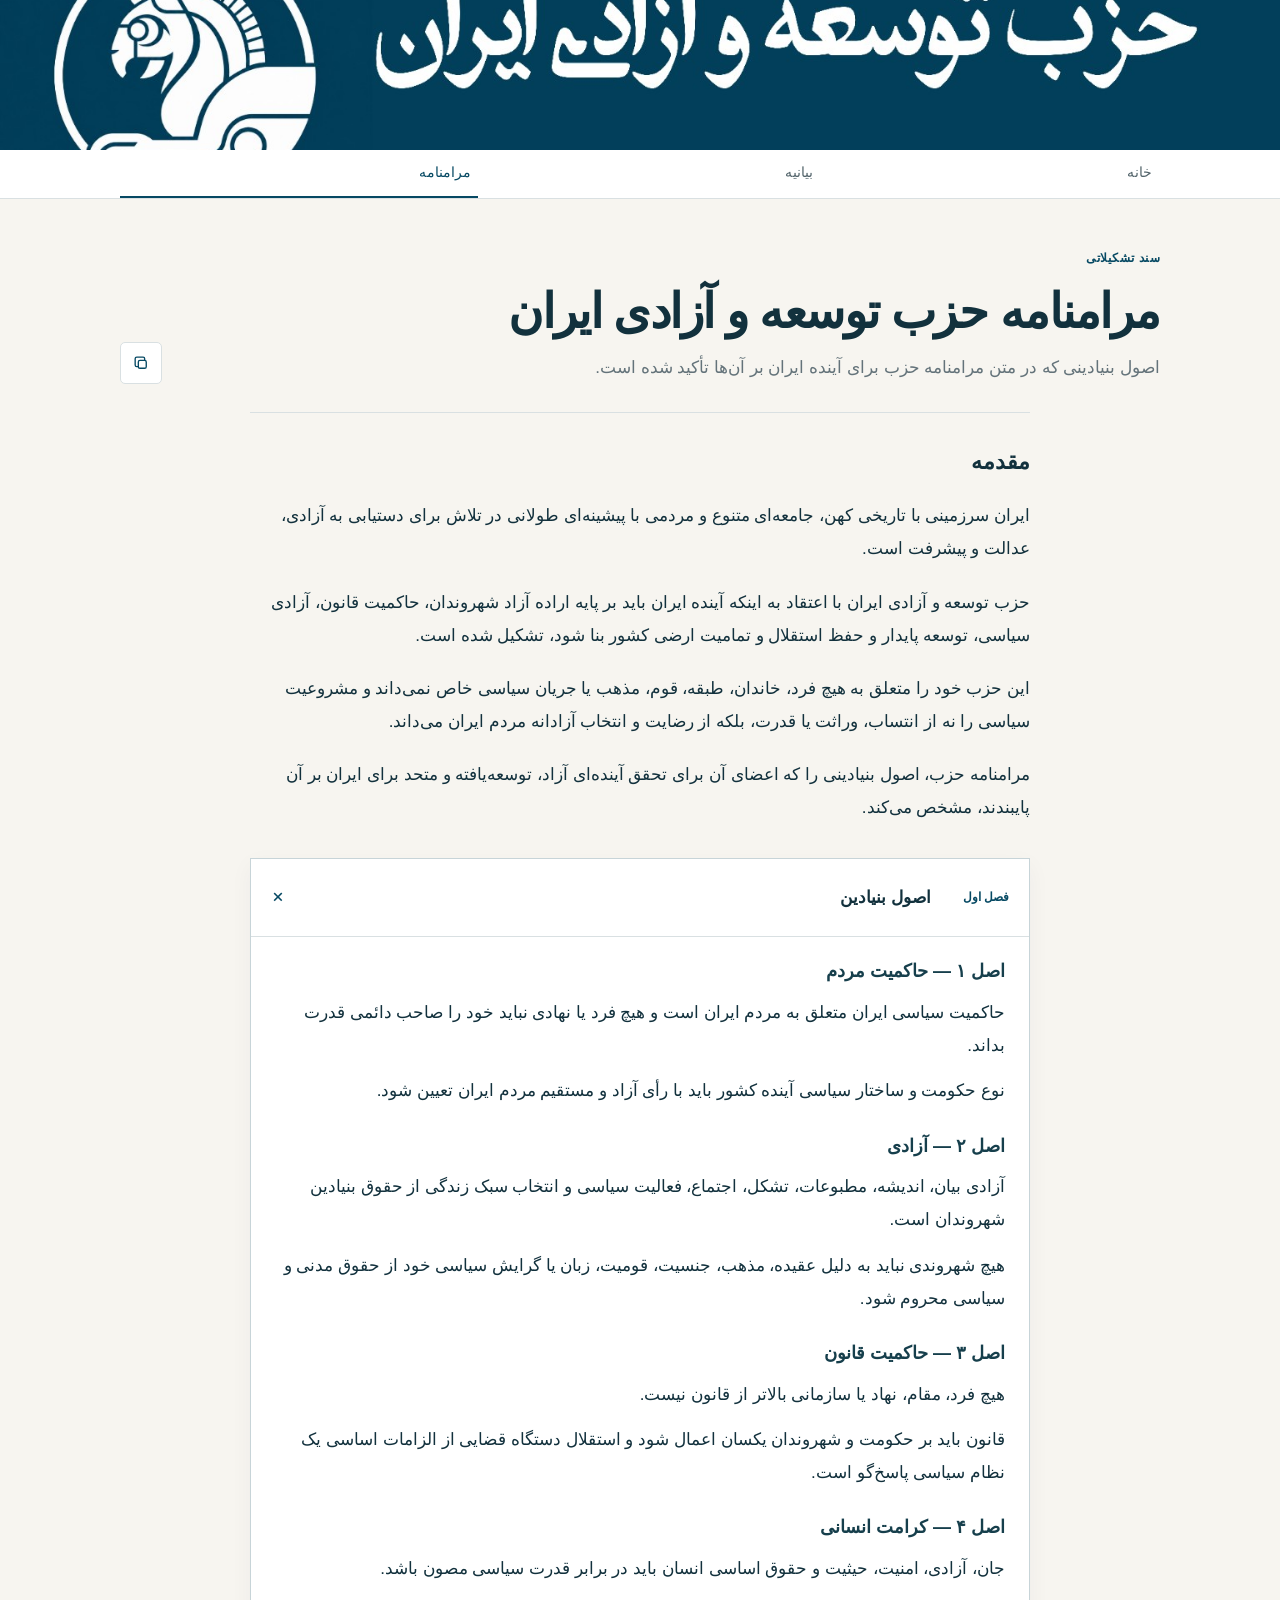
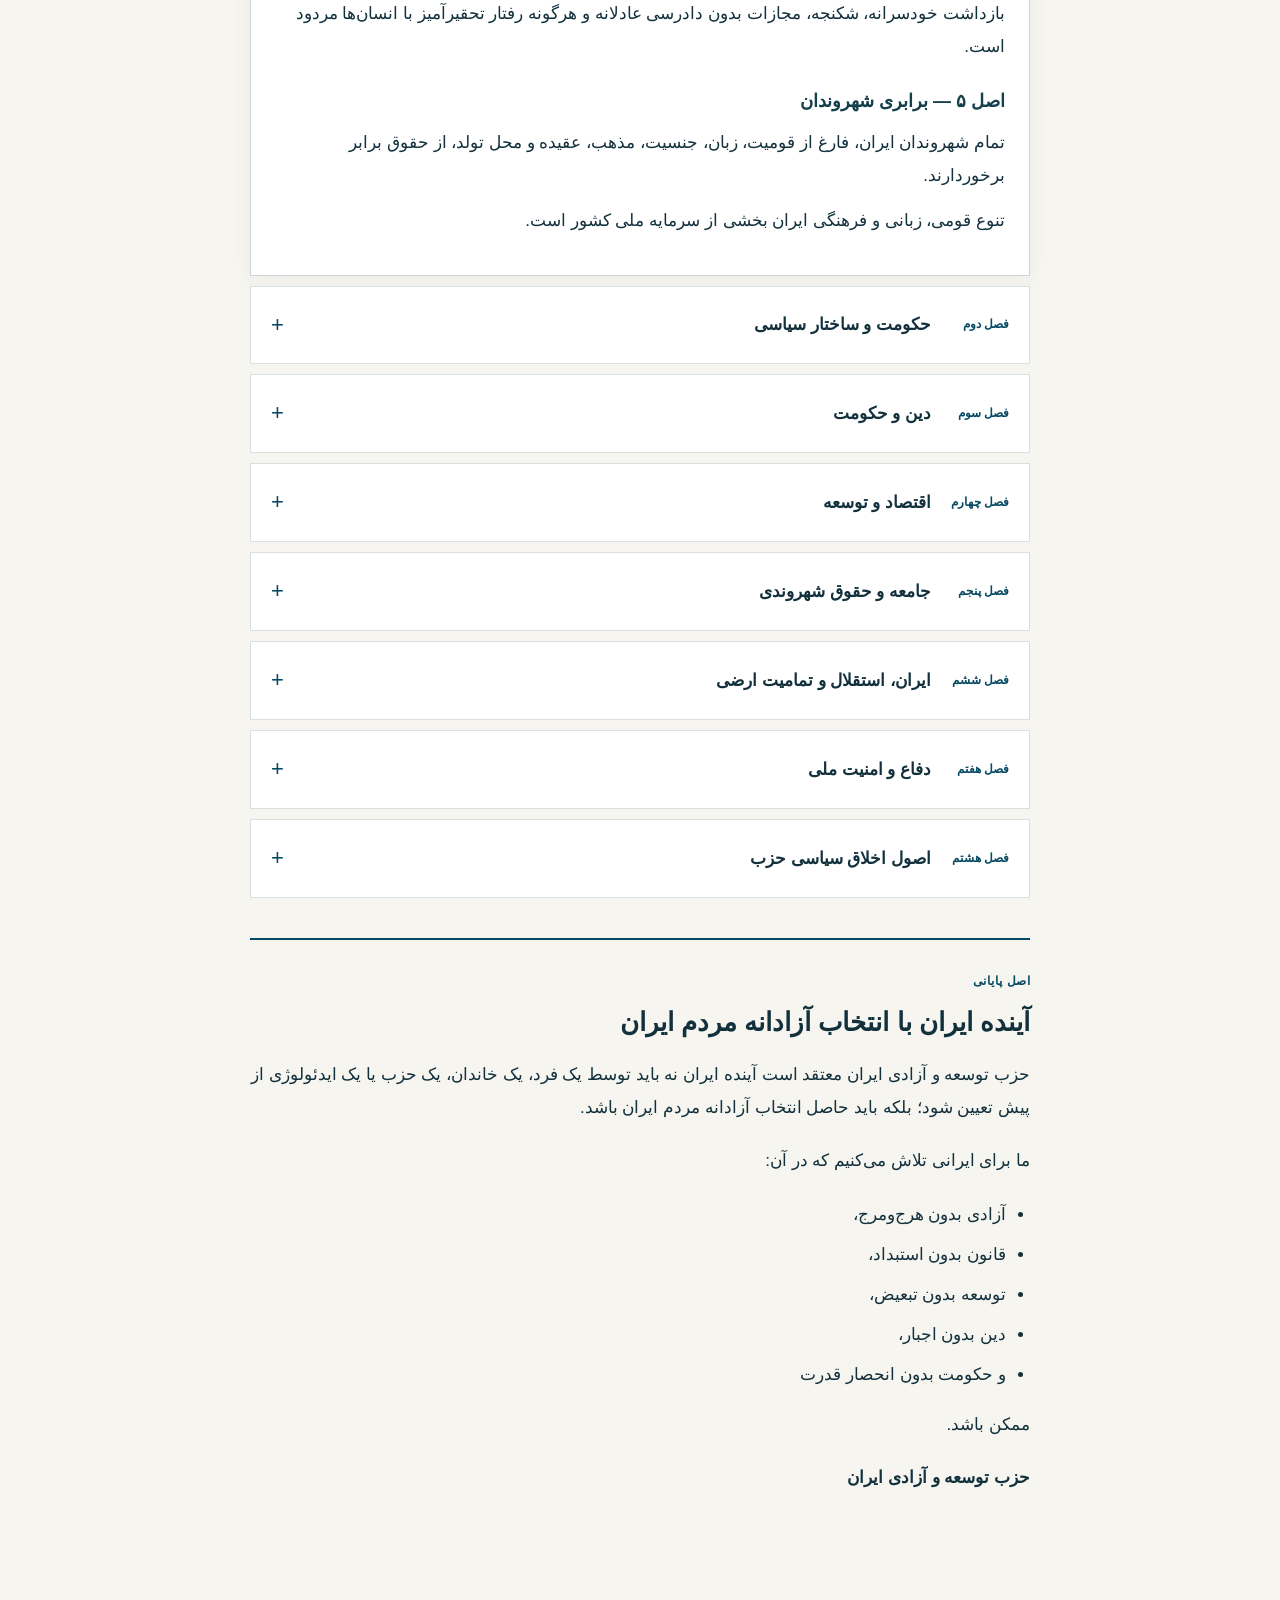
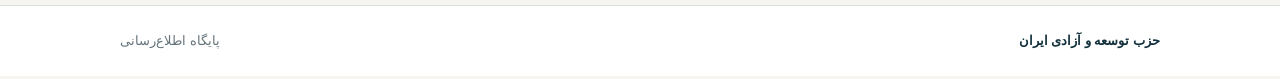
==== maramname/index.html @ 6123b68f "Create index.html" ====
<!doctype html>
<html lang="fa" dir="rtl">
<head>
<meta charset="utf-8"><meta name="viewport" content="width=device-width,initial-scale=1,viewport-fit=cover">
<meta name="theme-color" content="#064963"><meta name="description" content="مرامنامه حزب توسعه و آزادی ایران؛ اصول بنیادین و چارچوب اعلام‌شده حزب."><meta name="robots" content="index,follow">
<meta http-equiv="Content-Security-Policy" content="default-src 'self';base-uri 'self';object-src 'none';frame-ancestors 'none';form-action 'self';img-src 'self';style-src 'self';script-src 'self';font-src 'self';connect-src 'self';upgrade-insecure-requests">
<link rel="stylesheet" href="../style-site-core-v2.css"><title>مرامنامه حزب توسعه و آزادی ایران</title>
</head>
<body>
<header class="site-header compact"><a href="../home-site-org.html"><img src="../header-site-org.jpg" alt="حزب توسعه و آزادی ایران"></a></header>
<nav class="main-nav"><div class="nav-inner"><a href="../home-site-org.html">خانه</a><a href="../post/eelam/">بیانیه</a><a class="active" href="./">مرامنامه</a></div></nav>
<main class="container manifesto"><div class="article-head"><div><div class="eyebrow">سند تشکیلاتی</div><h1>مرامنامه حزب توسعه و آزادی ایران</h1><p class="lead">اصول بنیادینی که در متن مرامنامه حزب برای آینده ایران بر آن‌ها تأکید شده است.</p></div><button class="icon-button" type="button" data-copy-url="/maramname/" aria-label="کپی لینک مرامنامه" title="کپی لینک"><svg viewBox="0 0 24 24"><rect x="8" y="8" width="10" height="10" rx="2"></rect><path d="M16 8V6a2 2 0 0 0-2-2H6a2 2 0 0 0-2 2v8a2 2 0 0 0 2 2h2"></path></svg></button></div>
<section class="intro-text"><h2>مقدمه</h2><p>ایران سرزمینی با تاریخی کهن، جامعه‌ای متنوع و مردمی با پیشینه‌ای طولانی در تلاش برای دستیابی به آزادی، عدالت و پیشرفت است.</p><p>حزب توسعه و آزادی ایران با اعتقاد به اینکه آینده ایران باید بر پایه اراده آزاد شهروندان، حاکمیت قانون، آزادی سیاسی، توسعه پایدار و حفظ استقلال و تمامیت ارضی کشور بنا شود، تشکیل شده است.</p><p>این حزب خود را متعلق به هیچ فرد، خاندان، طبقه، قوم، مذهب یا جریان سیاسی خاص نمی‌داند و مشروعیت سیاسی را نه از انتساب، وراثت یا قدرت، بلکه از رضایت و انتخاب آزادانه مردم ایران می‌داند.</p><p>مرامنامه حزب، اصول بنیادینی را که اعضای آن برای تحقق آینده‌ای آزاد، توسعه‌یافته و متحد برای ایران بر آن پایبندند، مشخص می‌کند.</p></section>
<div class="chapters">
<details open><summary><span>فصل اول</span> اصول بنیادین <i>+</i></summary><div class="chapter-body"><h3>اصل ۱ — حاکمیت مردم</h3><p>حاکمیت سیاسی ایران متعلق به مردم ایران است و هیچ فرد یا نهادی نباید خود را صاحب دائمی قدرت بداند.</p><p>نوع حکومت و ساختار سیاسی آینده کشور باید با رأی آزاد و مستقیم مردم ایران تعیین شود.</p><h3>اصل ۲ — آزادی</h3><p>آزادی بیان، اندیشه، مطبوعات، تشکل، اجتماع، فعالیت سیاسی و انتخاب سبک زندگی از حقوق بنیادین شهروندان است.</p><p>هیچ شهروندی نباید به دلیل عقیده، مذهب، جنسیت، قومیت، زبان یا گرایش سیاسی خود از حقوق مدنی و سیاسی محروم شود.</p><h3>اصل ۳ — حاکمیت قانون</h3><p>هیچ فرد، مقام، نهاد یا سازمانی بالاتر از قانون نیست.</p><p>قانون باید بر حکومت و شهروندان یکسان اعمال شود و استقلال دستگاه قضایی از الزامات اساسی یک نظام سیاسی پاسخ‌گو است.</p><h3>اصل ۴ — کرامت انسانی</h3><p>جان، آزادی، امنیت، حیثیت و حقوق اساسی انسان باید در برابر قدرت سیاسی مصون باشد.</p><p>بازداشت خودسرانه، شکنجه، مجازات بدون دادرسی عادلانه و هرگونه رفتار تحقیرآمیز با انسان‌ها مردود است.</p><h3>اصل ۵ — برابری شهروندان</h3><p>تمام شهروندان ایران، فارغ از قومیت، زبان، جنسیت، مذهب، عقیده و محل تولد، از حقوق برابر برخوردارند.</p><p>تنوع قومی، زبانی و فرهنگی ایران بخشی از سرمایه ملی کشور است.</p></div></details>
<details><summary><span>فصل دوم</span> حکومت و ساختار سیاسی <i>+</i></summary><div class="chapter-body"><h3>اصل ۶ — نظام سیاسی</h3><p>حزب توسعه و آزادی ایران از حق مردم برای تعیین نوع حکومت آینده ایران دفاع می‌کند و شکل نهایی نظام سیاسی را امری می‌داند که باید از طریق فرآیندی آزاد و دموکراتیک تعیین شود.</p><p>حزب شکل حکومت را پیشاپیش به شخص یا خاندان خاصی واگذار نمی‌کند.</p><h3>اصل ۷ — تفکیک قوا</h3><p>قوه مقننه، مجریه و قضائیه باید از یکدیگر تفکیک و دارای سازوکارهای مؤثر نظارت و توازن باشند.</p><p>هیچ نهاد حکومتی نباید اختیار نامحدود و غیرپاسخ‌گو داشته باشد.</p><h3>اصل ۸ — انتخابات</h3><p>انتخابات باید:</p><ul><li>آزاد؛</li><li>رقابتی؛</li><li>منظم؛</li><li>شفاف؛</li><li>قابل نظارت؛</li><li>و مبتنی بر رأی برابر شهروندان</li></ul><p>باشد. نتیجه انتخابات باید مورد احترام تمامی نهادهای سیاسی قرار گیرد.</p><h3>اصل ۹ — انتقال قدرت</h3><p>انتقال قدرت سیاسی باید از طریق سازوکارهای قانونی و انتخاباتی انجام شود.</p><p>هیچ مقام یا جریان سیاسی نباید خود را صاحب دائمی حکومت بداند.</p></div></details>
<details><summary><span>فصل سوم</span> دین و حکومت <i>+</i></summary><div class="chapter-body"><h3>اصل ۱۰ — آزادی عقیده و مذهب</h3><p>هر انسان حق دارد دین یا مذهب خود را آزادانه انتخاب کند، تغییر دهد یا نداشته باشد.</p><p>هیچ شهروندی نباید به دلیل باور دینی یا غیردینی خود مورد تبعیض قرار گیرد.</p><h3>اصل ۱۱ — رابطه دین و دولت</h3><p>حزب توسعه و آزادی ایران خواهان جدایی نهادهای دینی از ساختار قدرت سیاسی و تضمین آزادی کامل ادیان و عقاید در چارچوب حقوق شهروندی است.</p><p>دولت نباید ابزار تحمیل عقیده دینی یا ضد دینی بر شهروندان باشد.</p></div></details>
<details><summary><span>فصل چهارم</span> اقتصاد و توسعه <i>+</i></summary><div class="chapter-body"><h3>اصل ۱۲ — توسعه ملی</h3><p>توسعه ایران باید هم‌زمان در عرصه‌های اقتصادی، علمی، صنعتی، آموزشی، اجتماعی و زیرساختی دنبال شود.</p><p>هدف توسعه، صرفاً افزایش تولید یا درآمد ملی نیست؛ بلکه باید به افزایش کیفیت زندگی و فرصت‌های برابر برای شهروندان منجر شود.</p><h3>اصل ۱۳ — اقتصاد رقابتی</h3><p>حزب از اقتصادی رقابتی، شفاف و مبتنی بر مالکیت قانونی، سرمایه‌گذاری، کارآفرینی و نوآوری حمایت می‌کند.</p><p>انحصارهای غیرضروری و امتیازات اقتصادی وابسته به قدرت سیاسی باید محدود شوند.</p><h3>اصل ۱۴ — مبارزه با فساد</h3><p>مبارزه با فساد اقتصادی و اداری باید از طریق شفافیت، نظارت مستقل، دسترسی عمومی به اطلاعات و پاسخ‌گویی مسئولان انجام شود.</p><p>هیچ مقام دولتی نباید از نظارت قانونی مستثنی باشد.</p><h3>اصل ۱۵ — سرمایه ایرانیان خارج از کشور</h3><p>ایرانیان خارج از کشور بخشی از سرمایه انسانی، علمی، اقتصادی و فرهنگی ایران هستند.</p><p>دولت آینده باید زمینه بازگشت، سرمایه‌گذاری و مشارکت آنان در توسعه کشور را فراهم کند.</p></div></details>
<details><summary><span>فصل پنجم</span> جامعه و حقوق شهروندی <i>+</i></summary><div class="chapter-body"><h3>اصل ۱۶ — زنان</h3><p>زنان و مردان باید از حقوق سیاسی، اجتماعی، اقتصادی و مدنی برابر برخوردار باشند.</p><p>هیچ شهروندی نباید صرفاً به دلیل جنسیت از فرصت‌های عمومی محروم شود.</p><h3>اصل ۱۷ — جوانان</h3><p>جوانان باید امکان مشارکت واقعی در عرصه سیاسی، اقتصادی، علمی و فرهنگی کشور را داشته باشند.</p><h3>اصل ۱۸ — آموزش</h3><p>آموزش باکیفیت و دسترسی برابر به دانش و فناوری از پایه‌های توسعه ملی است.</p><p>استقلال علمی دانشگاه‌ها و حمایت از پژوهش و نوآوری باید مورد توجه دولت قرار گیرد.</p><h3>اصل ۱۹ — رسانه</h3><p>رسانه‌های مستقل و آزاد یکی از ارکان جامعه دموکراتیک هستند.</p><p>دولت نباید رسانه را به ابزار تبلیغاتی خود تبدیل کند و دسترسی شهروندان به اطلاعات باید تضمین شود.</p></div></details>
<details><summary><span>فصل ششم</span> ایران، استقلال و تمامیت ارضی <i>+</i></summary><div class="chapter-body"><h3>اصل ۲۰ — تمامیت ارضی</h3><p>حزب توسعه و آزادی ایران بر حفظ تمامیت ارضی و وحدت ملی ایران تأکید دارد.</p><p>هیچ اختلاف سیاسی، قومی یا مذهبی نباید بهانه‌ای برای تجزیه کشور یا محروم کردن بخشی از مردم ایران از حقوق برابر شهروندی باشد.</p><h3>اصل ۲۱ — هویت ملی</h3><p>ایران متعلق به تمام ایرانیان است.</p><p>تاریخ، زبان‌ها، فرهنگ‌ها و سنت‌های گوناگون مناطق مختلف کشور اجزای هویت ملی ایران محسوب می‌شوند.</p><h3>اصل ۲۲ — سیاست خارجی</h3><p>سیاست خارجی ایران باید بر پایه:</p><ul><li>منافع ملی، استقلال، احترام متقابل، عدم مداخله، صلح و روابط متوازن با جهان</li></ul><p>تنظیم شود.</p><p>ایران نباید به عرصه رقابت قدرت‌های خارجی تبدیل شود و نباید استقلال تصمیم‌گیری خود را به هیچ قدرت خارجی واگذار کند.</p></div></details>
<details><summary><span>فصل هفتم</span> دفاع و امنیت ملی <i>+</i></summary><div class="chapter-body"><h3>اصل ۲۳ — امنیت ملی</h3><p>حفظ امنیت کشور و شهروندان از وظایف اساسی حکومت است.</p><p>نیروهای نظامی و امنیتی باید تحت اقتدار قانونی نهادهای منتخب و در چارچوب قانون فعالیت کنند.</p><h3>اصل ۲۴ — نیروهای مسلح</h3><p>نیروهای مسلح متعلق به ایران و ملت ایران هستند و نباید به ابزار یک حزب، فرد یا جریان سیاسی تبدیل شوند.</p></div></details>
<details><summary><span>فصل هشتم</span> اصول اخلاق سیاسی حزب <i>+</i></summary><div class="chapter-body"><h3>اصل ۲۵ — نفی خشونت سیاسی</h3><p>حزب توسعه و آزادی ایران فعالیت سیاسی را بر روش‌های مدنی و سیاسی استوار می‌داند.</p><h3>اصل ۲۶ — احترام به مخالف</h3><p>مخالف سیاسی دشمن ملت نیست.</p><p>حزب متعهد است با جریان‌های سیاسی مختلف، حتی در صورت اختلاف عمیق، از طریق گفت‌وگو و رقابت سیاسی برخورد کند.</p><h3>اصل ۲۷ — عدم انحصارطلبی</h3><p>حزب توسعه و آزادی ایران خود را تنها نماینده مردم ایران نمی‌داند و حق فعالیت قانونی سایر احزاب و جریان‌های سیاسی را به رسمیت می‌شناسد.</p><h3>اصل ۲۸ — پاسخ‌گویی</h3><p>قدرت سیاسی باید همواره قابل پرسش و قابل نظارت باشد.</p><p>حزبی که خواهان حکومت پاسخ‌گو است، باید خود نیز در برابر اعضا و جامعه پاسخ‌گو باشد.</p></div></details>
</div>
<section class="final-principle"><div class="eyebrow">اصل پایانی</div><h2>آینده ایران با انتخاب آزادانه مردم ایران</h2><p>حزب توسعه و آزادی ایران معتقد است آینده ایران نه باید توسط یک فرد، یک خاندان، یک حزب یا یک ایدئولوژی از پیش تعیین شود؛ بلکه باید حاصل انتخاب آزادانه مردم ایران باشد.</p><p>ما برای ایرانی تلاش می‌کنیم که در آن:</p><ul><li>آزادی بدون هرج‌ومرج،</li><li>قانون بدون استبداد،</li><li>توسعه بدون تبعیض،</li><li>دین بدون اجبار،</li><li>و حکومت بدون انحصار قدرت</li></ul><p>ممکن باشد.</p><strong>حزب توسعه و آزادی ایران</strong></section>
</main><footer><div class="container footer-inner"><strong>حزب توسعه و آزادی ایران</strong><span>پایگاه اطلاع‌رسانی</span></div></footer><div class="toast" id="copyToast" role="status" aria-live="polite">لینک کپی شد</div><script src="../script-site-engine-v2.js" defer></script></body></html>
---- style-site-core-v2.css ----
:root{--ink:#12313d;--teal:#064963;--teal2:#0a5871;--paper:#f7f5f0;--white:#fff;--line:#d9e0e2;--muted:#64737a;--max:1040px;--shadow:0 10px 30px rgba(4,44,59,.08)}
*{box-sizing:border-box}html{scroll-behavior:smooth}body{margin:0;background:var(--paper);color:var(--ink);font-family:-apple-system,BlinkMacSystemFont,"SF Pro Display","SF Pro Text","Helvetica Neue",Arial,sans-serif;font-size:17px;line-height:1.95;-webkit-font-smoothing:antialiased}a{color:inherit;text-decoration:none}img{max-width:100%;display:block}.container{width:min(calc(100% - 32px),var(--max));margin-inline:auto}.site-header{background:var(--teal);line-height:0}.site-header a{display:block}.site-header img{width:100%;height:auto;max-height:230px;object-fit:cover;object-position:center}.site-header.compact img{max-height:150px}.main-nav{background:#fff;border-bottom:1px solid var(--line);position:sticky;top:0;z-index:20}.nav-inner{width:min(calc(100% - 32px),var(--max));margin:auto;display:flex;justify-content:center;gap:8px}.nav-inner a{padding:11px 18px;font-size:14px;color:#53646b;border-bottom:2px solid transparent;transition:.2s ease}.nav-inner a:hover,.nav-inner a.active{color:var(--teal);border-bottom-color:var(--teal)}.lead-post{padding:44px 0 30px}.eyebrow{font-size:12px;font-weight:700;letter-spacing:.04em;color:var(--teal);margin-bottom:10px}.post-grid{display:grid;grid-template-columns:1.05fr 1fr;gap:42px;align-items:center;border-top:1px solid var(--line);padding-top:22px}.post-image{overflow:hidden;background:#ddd;box-shadow:var(--shadow)}.post-image img{aspect-ratio:4/3;object-fit:cover;transition:transform .45s ease}.post-image:hover img{transform:scale(1.015)}.post-body time{display:block;font-size:13px;color:var(--muted);margin-bottom:8px}.post-body h1{font-size:clamp(28px,4vw,44px);line-height:1.35;margin:0 0 16px;font-weight:700;letter-spacing:-.03em}.post-body p{color:#596970;margin:0 0 24px;max-width:600px}.actions{display:flex;align-items:center;gap:10px}.button{display:inline-flex;align-items:center;justify-content:center;min-height:44px;padding:8px 18px;border-radius:5px;border:1px solid transparent;font:inherit;font-size:14px;cursor:pointer;transition:.2s ease}.button.primary{background:var(--teal);color:#fff}.button.primary:hover{background:#053c51}.icon-button{width:42px;height:42px;border:1px solid var(--line);background:#fff;color:var(--teal);border-radius:5px;display:inline-grid;place-items:center;cursor:pointer;transition:.2s ease}.icon-button:hover{border-color:var(--teal);background:#f1f5f6}.icon-button svg{width:19px;height:19px;fill:none;stroke:currentColor;stroke-width:1.7;stroke-linecap:round;stroke-linejoin:round}.copy-label{font-size:12px;color:var(--muted)}.document-links{padding:12px 0 70px}.document-card{display:flex;align-items:center;gap:18px;border-top:1px solid var(--line);border-bottom:1px solid var(--line);padding:20px 2px;transition:.2s ease}.document-card:hover{padding-inline:10px;background:#fbfaf7}.document-mark{width:42px;height:42px;border:1px solid var(--teal);color:var(--teal);display:grid;place-items:center;font-weight:700}.document-card span:nth-child(2){display:grid;gap:2px;flex:1}.document-card strong{font-size:16px}.document-card small{font-size:12px;color:var(--muted)}.document-card b{color:var(--teal);font-size:18px}footer{border-top:1px solid var(--line);background:#fff}.footer-inner{min-height:70px;display:flex;align-items:center;justify-content:space-between;gap:20px;font-size:13px}.footer-inner span{color:var(--muted)}.article,.manifesto{padding:48px 0 80px}.article-head{display:flex;align-items:flex-end;justify-content:space-between;gap:20px;margin-bottom:28px}.article-head h1{font-size:clamp(29px,4.5vw,48px);line-height:1.35;margin:0;letter-spacing:-.03em}.article-image{width:100%;max-height:600px;object-fit:cover;margin-bottom:40px}.prose,.intro-text,.chapter-body,.final-principle{max-width:780px;margin-inline:auto}.prose p,.intro-text p,.chapter-body p,.final-principle p{margin:0 0 20px}.prose ul,.chapter-body ul,.final-principle ul{padding-right:24px}.prose li,.chapter-body li,.final-principle li{margin-bottom:7px}.signature{margin-top:34px;padding-top:20px;border-top:1px solid var(--line)}.lead{color:var(--muted);margin:6px 0 0}.intro-text{border-top:1px solid var(--line);padding-top:28px;margin-bottom:34px}.intro-text h2{font-size:22px;margin:0 0 15px}.chapters{display:grid;gap:10px;max-width:780px;margin-inline:auto}.chapters details{background:#fff;border:1px solid var(--line);transition:border-color .2s ease,box-shadow .25s ease}.chapters details[open]{border-color:#c7d4d8;box-shadow:0 7px 22px rgba(4,44,59,.045)}summary{list-style:none;cursor:pointer;padding:17px 20px;display:flex;align-items:center;gap:14px;font-weight:700;font-size:17px}summary::-webkit-details-marker{display:none}summary span{color:var(--teal);font-size:12px;min-width:64px}summary i{font-style:normal;margin-right:auto;color:var(--teal);font-size:22px;font-weight:400;transition:transform .25s ease}.chapters details[open] summary i{transform:rotate(45deg)}.chapter-body{padding:4px 24px 25px;border-top:1px solid var(--line);animation:reveal .25s ease}.chapter-body h3{font-size:18px;line-height:1.6;margin:24px 0 10px;color:#163f4c}.chapter-body h3:first-child{margin-top:16px}.chapter-body p{margin-bottom:12px}.final-principle{margin-top:40px;padding:30px 0;border-top:2px solid var(--teal);text-align:right}.final-principle h2{font-size:26px;line-height:1.5;margin:0 0 16px}.toast{position:fixed;bottom:22px;left:50%;transform:translate(-50%,20px);opacity:0;pointer-events:none;background:#12313d;color:#fff;padding:8px 14px;font-size:12px;border-radius:4px;transition:.25s ease;z-index:50}.toast.show{opacity:1;transform:translate(-50%,0)}@keyframes reveal{from{opacity:0;transform:translateY(-4px)}to{opacity:1;transform:none}}
@media(max-width:760px){body{font-size:16px}.site-header img{max-height:150px}.site-header.compact img{max-height:110px}.nav-inner{justify-content:stretch}.nav-inner a{flex:1;text-align:center;padding:9px 5px}.post-grid{grid-template-columns:1fr;gap:24px}.lead-post{padding-top:28px}.post-body h1{font-size:30px}.document-links{padding-bottom:45px}.article,.manifesto{padding-top:32px}.article-head{align-items:flex-start}.article-image{margin-bottom:28px}.chapter-body{padding-inline:18px}summary{padding:15px 16px}.footer-inner{flex-direction:column;justify-content:center;padding:15px 0;min-height:84px}.copy-label{display:none}}
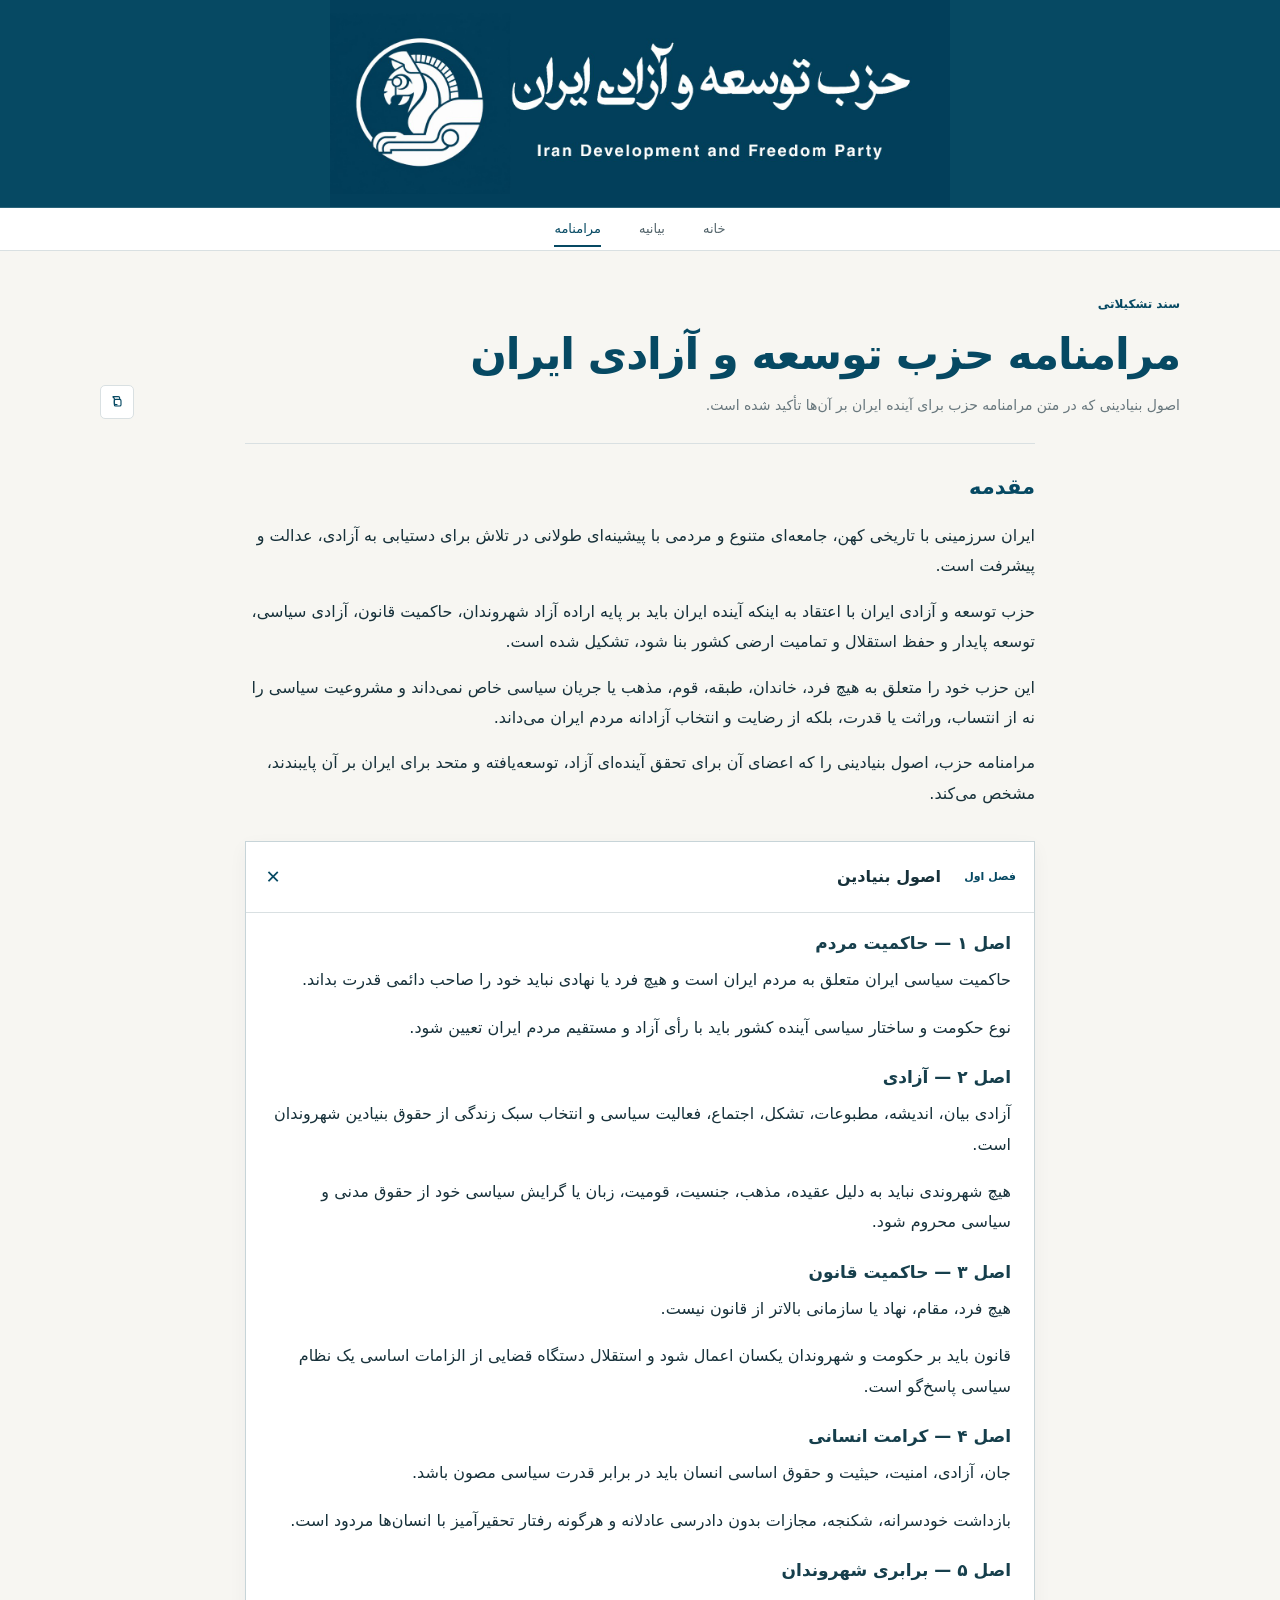
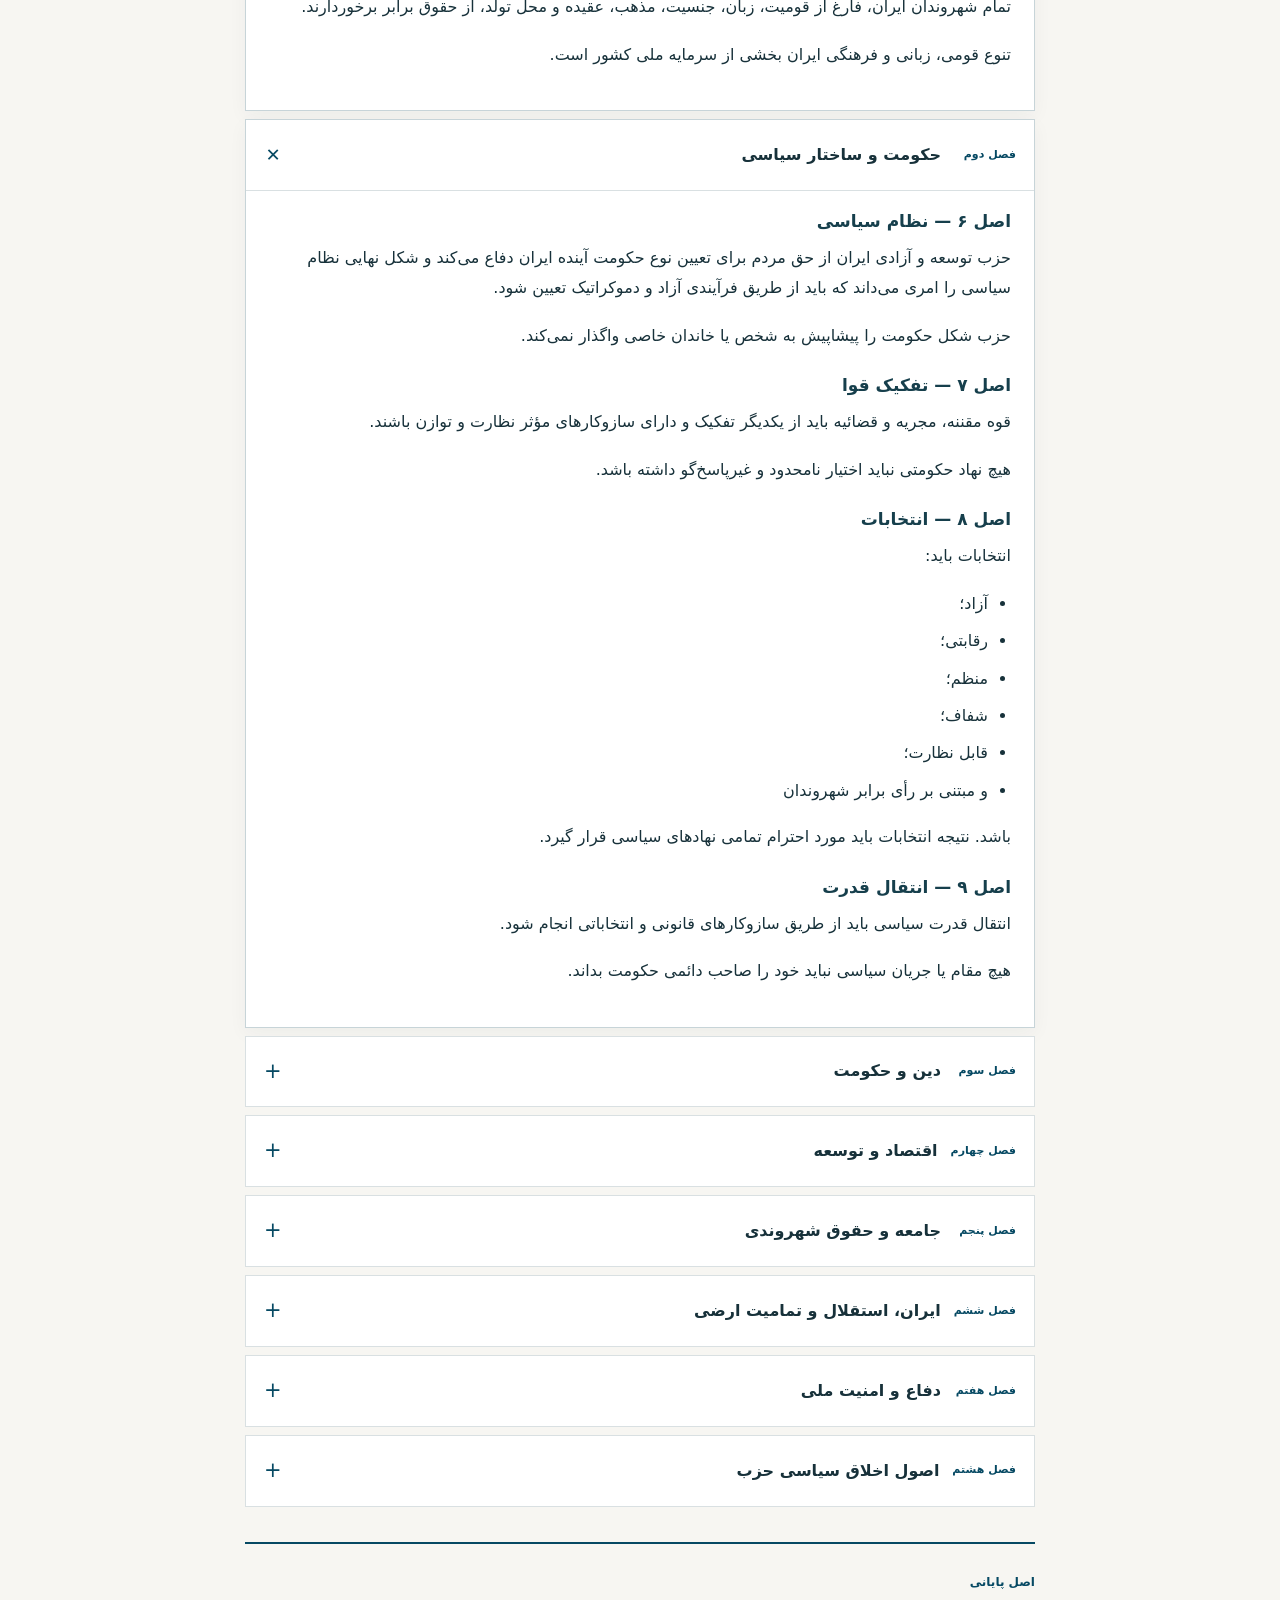
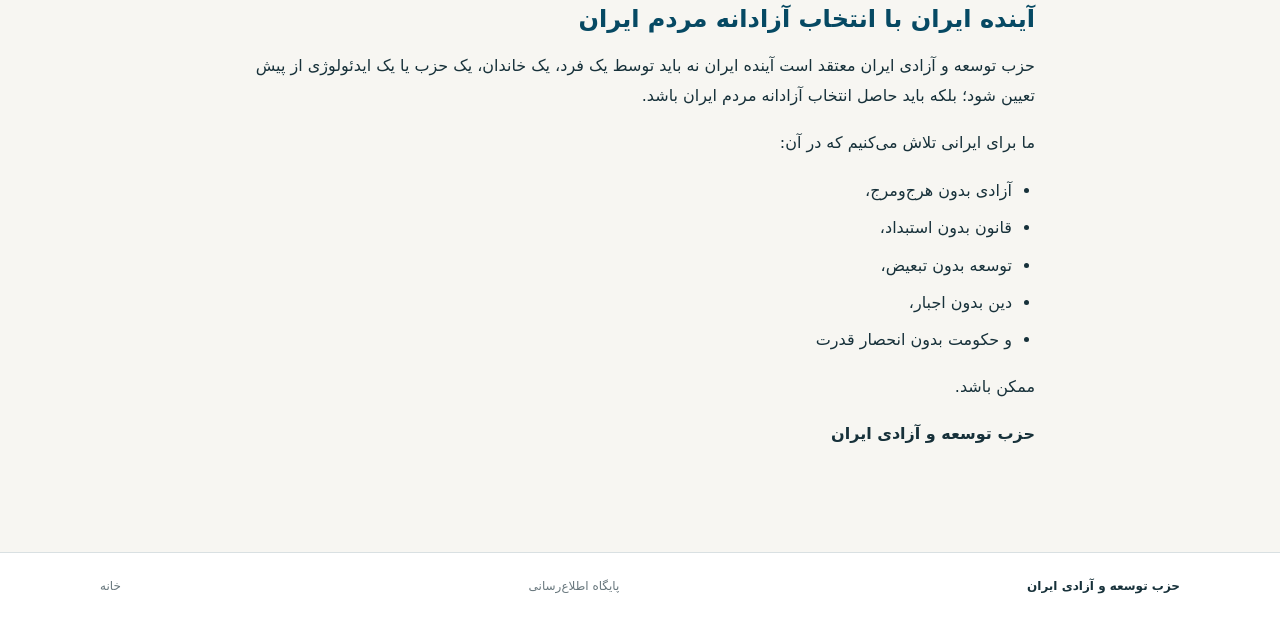
==== commit 8a99e451: "Update index.html" ====
--- a/maramname/index.html
+++ b/maramname/index.html
@@ -1,19 +1,43 @@
 <!doctype html>
 <html lang="fa" dir="rtl">
 <head>
-<meta charset="utf-8"><meta name="viewport" content="width=device-width,initial-scale=1,viewport-fit=cover">
-<meta name="theme-color" content="#064963"><meta name="description" content="مرامنامه حزب توسعه و آزادی ایران؛ اصول بنیادین و چارچوب اعلام‌شده حزب."><meta name="robots" content="index,follow">
+<meta charset="utf-8">
+<meta name="viewport" content="width=device-width,initial-scale=1,viewport-fit=cover">
+<meta name="theme-color" content="#064963">
+<meta name="description" content="مرامنامه حزب توسعه و آزادی ایران؛ اصول بنیادین و چارچوب اعلام‌شده حزب.">
+<meta name="referrer" content="strict-origin-when-cross-origin">
+<meta name="robots" content="index,follow,max-image-preview:large">
 <meta http-equiv="Content-Security-Policy" content="default-src 'self';base-uri 'self';object-src 'none';frame-ancestors 'none';form-action 'self';img-src 'self';style-src 'self';script-src 'self';font-src 'self';connect-src 'self';upgrade-insecure-requests">
-<link rel="stylesheet" href="../style-site-core-v2.css"><title>مرامنامه حزب توسعه و آزادی ایران</title>
+<link rel="stylesheet" href="../style-site.css">
+<link rel="canonical" href="https://idfp.workers.dev/maramname">
+<title>مرامنامه حزب توسعه و آزادی ایران</title>
 </head>
 <body>
-<header class="site-header compact"><a href="../home-site-org.html"><img src="../header-site-org.jpg" alt="حزب توسعه و آزادی ایران"></a></header>
-<nav class="main-nav"><div class="nav-inner"><a href="../home-site-org.html">خانه</a><a href="../post/eelam/">بیانیه</a><a class="active" href="./">مرامنامه</a></div></nav>
-<main class="container manifesto"><div class="article-head"><div><div class="eyebrow">سند تشکیلاتی</div><h1>مرامنامه حزب توسعه و آزادی ایران</h1><p class="lead">اصول بنیادینی که در متن مرامنامه حزب برای آینده ایران بر آن‌ها تأکید شده است.</p></div><button class="icon-button" type="button" data-copy-url="/maramname/" aria-label="کپی لینک مرامنامه" title="کپی لینک"><svg viewBox="0 0 24 24"><rect x="8" y="8" width="10" height="10" rx="2"></rect><path d="M16 8V6a2 2 0 0 0-2-2H6a2 2 0 0 0-2 2v8a2 2 0 0 0 2 2h2"></path></svg></button></div>
-<section class="intro-text"><h2>مقدمه</h2><p>ایران سرزمینی با تاریخی کهن، جامعه‌ای متنوع و مردمی با پیشینه‌ای طولانی در تلاش برای دستیابی به آزادی، عدالت و پیشرفت است.</p><p>حزب توسعه و آزادی ایران با اعتقاد به اینکه آینده ایران باید بر پایه اراده آزاد شهروندان، حاکمیت قانون، آزادی سیاسی، توسعه پایدار و حفظ استقلال و تمامیت ارضی کشور بنا شود، تشکیل شده است.</p><p>این حزب خود را متعلق به هیچ فرد، خاندان، طبقه، قوم، مذهب یا جریان سیاسی خاص نمی‌داند و مشروعیت سیاسی را نه از انتساب، وراثت یا قدرت، بلکه از رضایت و انتخاب آزادانه مردم ایران می‌داند.</p><p>مرامنامه حزب، اصول بنیادینی را که اعضای آن برای تحقق آینده‌ای آزاد، توسعه‌یافته و متحد برای ایران بر آن پایبندند، مشخص می‌کند.</p></section>
-<div class="chapters">
-<details open><summary><span>فصل اول</span> اصول بنیادین <i>+</i></summary><div class="chapter-body"><h3>اصل ۱ — حاکمیت مردم</h3><p>حاکمیت سیاسی ایران متعلق به مردم ایران است و هیچ فرد یا نهادی نباید خود را صاحب دائمی قدرت بداند.</p><p>نوع حکومت و ساختار سیاسی آینده کشور باید با رأی آزاد و مستقیم مردم ایران تعیین شود.</p><h3>اصل ۲ — آزادی</h3><p>آزادی بیان، اندیشه، مطبوعات، تشکل، اجتماع، فعالیت سیاسی و انتخاب سبک زندگی از حقوق بنیادین شهروندان است.</p><p>هیچ شهروندی نباید به دلیل عقیده، مذهب، جنسیت، قومیت، زبان یا گرایش سیاسی خود از حقوق مدنی و سیاسی محروم شود.</p><h3>اصل ۳ — حاکمیت قانون</h3><p>هیچ فرد، مقام، نهاد یا سازمانی بالاتر از قانون نیست.</p><p>قانون باید بر حکومت و شهروندان یکسان اعمال شود و استقلال دستگاه قضایی از الزامات اساسی یک نظام سیاسی پاسخ‌گو است.</p><h3>اصل ۴ — کرامت انسانی</h3><p>جان، آزادی، امنیت، حیثیت و حقوق اساسی انسان باید در برابر قدرت سیاسی مصون باشد.</p><p>بازداشت خودسرانه، شکنجه، مجازات بدون دادرسی عادلانه و هرگونه رفتار تحقیرآمیز با انسان‌ها مردود است.</p><h3>اصل ۵ — برابری شهروندان</h3><p>تمام شهروندان ایران، فارغ از قومیت، زبان، جنسیت، مذهب، عقیده و محل تولد، از حقوق برابر برخوردارند.</p><p>تنوع قومی، زبانی و فرهنگی ایران بخشی از سرمایه ملی کشور است.</p></div></details>
-<details><summary><span>فصل دوم</span> حکومت و ساختار سیاسی <i>+</i></summary><div class="chapter-body"><h3>اصل ۶ — نظام سیاسی</h3><p>حزب توسعه و آزادی ایران از حق مردم برای تعیین نوع حکومت آینده ایران دفاع می‌کند و شکل نهایی نظام سیاسی را امری می‌داند که باید از طریق فرآیندی آزاد و دموکراتیک تعیین شود.</p><p>حزب شکل حکومت را پیشاپیش به شخص یا خاندان خاصی واگذار نمی‌کند.</p><h3>اصل ۷ — تفکیک قوا</h3><p>قوه مقننه، مجریه و قضائیه باید از یکدیگر تفکیک و دارای سازوکارهای مؤثر نظارت و توازن باشند.</p><p>هیچ نهاد حکومتی نباید اختیار نامحدود و غیرپاسخ‌گو داشته باشد.</p><h3>اصل ۸ — انتخابات</h3><p>انتخابات باید:</p><ul><li>آزاد؛</li><li>رقابتی؛</li><li>منظم؛</li><li>شفاف؛</li><li>قابل نظارت؛</li><li>و مبتنی بر رأی برابر شهروندان</li></ul><p>باشد. نتیجه انتخابات باید مورد احترام تمامی نهادهای سیاسی قرار گیرد.</p><h3>اصل ۹ — انتقال قدرت</h3><p>انتقال قدرت سیاسی باید از طریق سازوکارهای قانونی و انتخاباتی انجام شود.</p><p>هیچ مقام یا جریان سیاسی نباید خود را صاحب دائمی حکومت بداند.</p></div></details>
+<header class="site-header compact">
+  <a href="../" aria-label="صفحه اصلی"><img src="../header-site-org.jpg" alt="حزب توسعه و آزادی ایران" draggable="false"></a>
+</header>
+<nav class="main-nav" aria-label="ناوبری اصلی">
+  <div class="nav-inner">
+    <a href="../">خانه</a>
+    <a href="../post/eelam/">بیانیه</a>
+    <a class="active" href="./">مرامنامه</a>
+  </div>
+</nav>
+<main class="container manifesto">
+  <header class="article-head">
+    <div>
+      <div class="eyebrow">سند تشکیلاتی</div>
+      <h1>مرامنامه حزب توسعه و آزادی ایران</h1>
+      <p class="lead">اصول بنیادینی که در متن مرامنامه حزب برای آینده ایران بر آن‌ها تأکید شده است.</p>
+    </div>
+    <button class="icon-button" type="button" data-copy-url="./" aria-label="کپی لینک مرامنامه" title="کپی لینک">
+      <svg viewBox="0 0 24 24" aria-hidden="true"><rect x="8" y="8" width="10" height="10" rx="2"></rect><path d="M16 8V6a2 2 0 0 0-2-2H6a2 2 0 0 0 2 2v8a2 2 0 0 0 2 2h2"></path></svg>
+    </button>
+  </header>
+  <section class="intro-text"><h2>مقدمه</h2><p>ایران سرزمینی با تاریخی کهن، جامعه‌ای متنوع و مردمی با پیشینه‌ای طولانی در تلاش برای دستیابی به آزادی، عدالت و پیشرفت است.</p><p>حزب توسعه و آزادی ایران با اعتقاد به اینکه آینده ایران باید بر پایه اراده آزاد شهروندان، حاکمیت قانون، آزادی سیاسی، توسعه پایدار و حفظ استقلال و تمامیت ارضی کشور بنا شود، تشکیل شده است.</p><p>این حزب خود را متعلق به هیچ فرد، خاندان، طبقه، قوم، مذهب یا جریان سیاسی خاص نمی‌داند و مشروعیت سیاسی را نه از انتساب، وراثت یا قدرت، بلکه از رضایت و انتخاب آزادانه مردم ایران می‌داند.</p><p>مرامنامه حزب، اصول بنیادینی را که اعضای آن برای تحقق آینده‌ای آزاد، توسعه‌یافته و متحد برای ایران بر آن پایبندند، مشخص می‌کند.</p></section>
+  <div class="chapters">
+<details open="True"><summary><span>فصل اول</span> اصول بنیادین <i>+</i></summary><div class="chapter-body"><h3>اصل ۱ — حاکمیت مردم</h3><p>حاکمیت سیاسی ایران متعلق به مردم ایران است و هیچ فرد یا نهادی نباید خود را صاحب دائمی قدرت بداند.</p><p>نوع حکومت و ساختار سیاسی آینده کشور باید با رأی آزاد و مستقیم مردم ایران تعیین شود.</p><h3>اصل ۲ — آزادی</h3><p>آزادی بیان، اندیشه، مطبوعات، تشکل، اجتماع، فعالیت سیاسی و انتخاب سبک زندگی از حقوق بنیادین شهروندان است.</p><p>هیچ شهروندی نباید به دلیل عقیده، مذهب، جنسیت، قومیت، زبان یا گرایش سیاسی خود از حقوق مدنی و سیاسی محروم شود.</p><h3>اصل ۳ — حاکمیت قانون</h3><p>هیچ فرد، مقام، نهاد یا سازمانی بالاتر از قانون نیست.</p><p>قانون باید بر حکومت و شهروندان یکسان اعمال شود و استقلال دستگاه قضایی از الزامات اساسی یک نظام سیاسی پاسخ‌گو است.</p><h3>اصل ۴ — کرامت انسانی</h3><p>جان، آزادی، امنیت، حیثیت و حقوق اساسی انسان باید در برابر قدرت سیاسی مصون باشد.</p><p>بازداشت خودسرانه، شکنجه، مجازات بدون دادرسی عادلانه و هرگونه رفتار تحقیرآمیز با انسان‌ها مردود است.</p><h3>اصل ۵ — برابری شهروندان</h3><p>تمام شهروندان ایران، فارغ از قومیت، زبان، جنسیت، مذهب، عقیده و محل تولد، از حقوق برابر برخوردارند.</p><p>تنوع قومی، زبانی و فرهنگی ایران بخشی از سرمایه ملی کشور است.</p></div></details>
+<details open="True"><summary><span>فصل دوم</span> حکومت و ساختار سیاسی <i>+</i></summary><div class="chapter-body"><h3>اصل ۶ — نظام سیاسی</h3><p>حزب توسعه و آزادی ایران از حق مردم برای تعیین نوع حکومت آینده ایران دفاع می‌کند و شکل نهایی نظام سیاسی را امری می‌داند که باید از طریق فرآیندی آزاد و دموکراتیک تعیین شود.</p><p>حزب شکل حکومت را پیشاپیش به شخص یا خاندان خاصی واگذار نمی‌کند.</p><h3>اصل ۷ — تفکیک قوا</h3><p>قوه مقننه، مجریه و قضائیه باید از یکدیگر تفکیک و دارای سازوکارهای مؤثر نظارت و توازن باشند.</p><p>هیچ نهاد حکومتی نباید اختیار نامحدود و غیرپاسخ‌گو داشته باشد.</p><h3>اصل ۸ — انتخابات</h3><p>انتخابات باید:</p><ul><li>آزاد؛</li><li>رقابتی؛</li><li>منظم؛</li><li>شفاف؛</li><li>قابل نظارت؛</li><li>و مبتنی بر رأی برابر شهروندان</li></ul><p>باشد. نتیجه انتخابات باید مورد احترام تمامی نهادهای سیاسی قرار گیرد.</p><h3>اصل ۹ — انتقال قدرت</h3><p>انتقال قدرت سیاسی باید از طریق سازوکارهای قانونی و انتخاباتی انجام شود.</p><p>هیچ مقام یا جریان سیاسی نباید خود را صاحب دائمی حکومت بداند.</p></div></details>
 <details><summary><span>فصل سوم</span> دین و حکومت <i>+</i></summary><div class="chapter-body"><h3>اصل ۱۰ — آزادی عقیده و مذهب</h3><p>هر انسان حق دارد دین یا مذهب خود را آزادانه انتخاب کند، تغییر دهد یا نداشته باشد.</p><p>هیچ شهروندی نباید به دلیل باور دینی یا غیردینی خود مورد تبعیض قرار گیرد.</p><h3>اصل ۱۱ — رابطه دین و دولت</h3><p>حزب توسعه و آزادی ایران خواهان جدایی نهادهای دینی از ساختار قدرت سیاسی و تضمین آزادی کامل ادیان و عقاید در چارچوب حقوق شهروندی است.</p><p>دولت نباید ابزار تحمیل عقیده دینی یا ضد دینی بر شهروندان باشد.</p></div></details>
 <details><summary><span>فصل چهارم</span> اقتصاد و توسعه <i>+</i></summary><div class="chapter-body"><h3>اصل ۱۲ — توسعه ملی</h3><p>توسعه ایران باید هم‌زمان در عرصه‌های اقتصادی، علمی، صنعتی، آموزشی، اجتماعی و زیرساختی دنبال شود.</p><p>هدف توسعه، صرفاً افزایش تولید یا درآمد ملی نیست؛ بلکه باید به افزایش کیفیت زندگی و فرصت‌های برابر برای شهروندان منجر شود.</p><h3>اصل ۱۳ — اقتصاد رقابتی</h3><p>حزب از اقتصادی رقابتی، شفاف و مبتنی بر مالکیت قانونی، سرمایه‌گذاری، کارآفرینی و نوآوری حمایت می‌کند.</p><p>انحصارهای غیرضروری و امتیازات اقتصادی وابسته به قدرت سیاسی باید محدود شوند.</p><h3>اصل ۱۴ — مبارزه با فساد</h3><p>مبارزه با فساد اقتصادی و اداری باید از طریق شفافیت، نظارت مستقل، دسترسی عمومی به اطلاعات و پاسخ‌گویی مسئولان انجام شود.</p><p>هیچ مقام دولتی نباید از نظارت قانونی مستثنی باشد.</p><h3>اصل ۱۵ — سرمایه ایرانیان خارج از کشور</h3><p>ایرانیان خارج از کشور بخشی از سرمایه انسانی، علمی، اقتصادی و فرهنگی ایران هستند.</p><p>دولت آینده باید زمینه بازگشت، سرمایه‌گذاری و مشارکت آنان در توسعه کشور را فراهم کند.</p></div></details>
 <details><summary><span>فصل پنجم</span> جامعه و حقوق شهروندی <i>+</i></summary><div class="chapter-body"><h3>اصل ۱۶ — زنان</h3><p>زنان و مردان باید از حقوق سیاسی، اجتماعی، اقتصادی و مدنی برابر برخوردار باشند.</p><p>هیچ شهروندی نباید صرفاً به دلیل جنسیت از فرصت‌های عمومی محروم شود.</p><h3>اصل ۱۷ — جوانان</h3><p>جوانان باید امکان مشارکت واقعی در عرصه سیاسی، اقتصادی، علمی و فرهنگی کشور را داشته باشند.</p><h3>اصل ۱۸ — آموزش</h3><p>آموزش باکیفیت و دسترسی برابر به دانش و فناوری از پایه‌های توسعه ملی است.</p><p>استقلال علمی دانشگاه‌ها و حمایت از پژوهش و نوآوری باید مورد توجه دولت قرار گیرد.</p><h3>اصل ۱۹ — رسانه</h3><p>رسانه‌های مستقل و آزاد یکی از ارکان جامعه دموکراتیک هستند.</p><p>دولت نباید رسانه را به ابزار تبلیغاتی خود تبدیل کند و دسترسی شهروندان به اطلاعات باید تضمین شود.</p></div></details>
@@ -21,5 +45,16 @@
 <details><summary><span>فصل هفتم</span> دفاع و امنیت ملی <i>+</i></summary><div class="chapter-body"><h3>اصل ۲۳ — امنیت ملی</h3><p>حفظ امنیت کشور و شهروندان از وظایف اساسی حکومت است.</p><p>نیروهای نظامی و امنیتی باید تحت اقتدار قانونی نهادهای منتخب و در چارچوب قانون فعالیت کنند.</p><h3>اصل ۲۴ — نیروهای مسلح</h3><p>نیروهای مسلح متعلق به ایران و ملت ایران هستند و نباید به ابزار یک حزب، فرد یا جریان سیاسی تبدیل شوند.</p></div></details>
 <details><summary><span>فصل هشتم</span> اصول اخلاق سیاسی حزب <i>+</i></summary><div class="chapter-body"><h3>اصل ۲۵ — نفی خشونت سیاسی</h3><p>حزب توسعه و آزادی ایران فعالیت سیاسی را بر روش‌های مدنی و سیاسی استوار می‌داند.</p><h3>اصل ۲۶ — احترام به مخالف</h3><p>مخالف سیاسی دشمن ملت نیست.</p><p>حزب متعهد است با جریان‌های سیاسی مختلف، حتی در صورت اختلاف عمیق، از طریق گفت‌وگو و رقابت سیاسی برخورد کند.</p><h3>اصل ۲۷ — عدم انحصارطلبی</h3><p>حزب توسعه و آزادی ایران خود را تنها نماینده مردم ایران نمی‌داند و حق فعالیت قانونی سایر احزاب و جریان‌های سیاسی را به رسمیت می‌شناسد.</p><h3>اصل ۲۸ — پاسخ‌گویی</h3><p>قدرت سیاسی باید همواره قابل پرسش و قابل نظارت باشد.</p><p>حزبی که خواهان حکومت پاسخ‌گو است، باید خود نیز در برابر اعضا و جامعه پاسخ‌گو باشد.</p></div></details>
 </div>
-<section class="final-principle"><div class="eyebrow">اصل پایانی</div><h2>آینده ایران با انتخاب آزادانه مردم ایران</h2><p>حزب توسعه و آزادی ایران معتقد است آینده ایران نه باید توسط یک فرد، یک خاندان، یک حزب یا یک ایدئولوژی از پیش تعیین شود؛ بلکه باید حاصل انتخاب آزادانه مردم ایران باشد.</p><p>ما برای ایرانی تلاش می‌کنیم که در آن:</p><ul><li>آزادی بدون هرج‌ومرج،</li><li>قانون بدون استبداد،</li><li>توسعه بدون تبعیض،</li><li>دین بدون اجبار،</li><li>و حکومت بدون انحصار قدرت</li></ul><p>ممکن باشد.</p><strong>حزب توسعه و آزادی ایران</strong></section>
-</main><footer><div class="container footer-inner"><strong>حزب توسعه و آزادی ایران</strong><span>پایگاه اطلاع‌رسانی</span></div></footer><div class="toast" id="copyToast" role="status" aria-live="polite">لینک کپی شد</div><script src="../script-site-engine-v2.js" defer></script></body></html>
+  <section class="final-principle"><div class="eyebrow">اصل پایانی</div><h2>آینده ایران با انتخاب آزادانه مردم ایران</h2><p>حزب توسعه و آزادی ایران معتقد است آینده ایران نه باید توسط یک فرد، یک خاندان، یک حزب یا یک ایدئولوژی از پیش تعیین شود؛ بلکه باید حاصل انتخاب آزادانه مردم ایران باشد.</p><p>ما برای ایرانی تلاش می‌کنیم که در آن:</p><ul><li>آزادی بدون هرج‌ومرج،</li><li>قانون بدون استبداد،</li><li>توسعه بدون تبعیض،</li><li>دین بدون اجبار،</li><li>و حکومت بدون انحصار قدرت</li></ul><p>ممکن باشد.</p><strong>حزب توسعه و آزادی ایران</strong></section>
+</main>
+<footer>
+  <div class="container footer-inner">
+    <strong>حزب توسعه و آزادی ایران</strong>
+    <span>پایگاه اطلاع‌رسانی</span>
+    <a href="../">خانه</a>
+  </div>
+</footer>
+<div class="toast" id="copyToast" role="status" aria-live="polite">لینک کپی شد</div>
+<script src="../script-site.js" defer></script>
+</body>
+</html>
--- a/style-site.css
+++ b/style-site.css
@@ -0,0 +1,157 @@
+
+:root{
+  --ink:#17313a;
+  --teal:#064963;
+  --teal-dark:#04384d;
+  --paper:#f7f6f2;
+  --white:#fff;
+  --line:#d9e0e2;
+  --muted:#68777d;
+  --max:1080px;
+  --shadow:0 8px 24px rgba(4,44,59,.07);
+}
+*{box-sizing:border-box}
+html{scroll-behavior:smooth;overflow-x:hidden}
+body{
+  margin:0;background:var(--paper);color:var(--ink);
+  font-family:-apple-system,BlinkMacSystemFont,"SF Pro Text","SF Pro Display","Helvetica Neue",system-ui,Arial,sans-serif;
+  font-size:16px;line-height:1.9;-webkit-font-smoothing:antialiased;text-rendering:optimizeLegibility;
+}
+a{color:inherit;text-decoration:none}
+button{font:inherit}
+img{max-width:100%;display:block}
+:focus-visible{outline:2px solid #6da9bc;outline-offset:3px}
+.container{width:min(calc(100% - 32px),var(--max));margin-inline:auto}
+
+/* Header: intentionally compact while preserving the complete supplied artwork */
+.site-header{background:var(--teal);line-height:0;border-bottom:1px solid rgba(255,255,255,.15);overflow:hidden}
+.site-header>a{display:block}
+.site-header img{width:min(100%,760px);height:auto;margin:0 auto}
+.site-header.compact img{width:min(100%,620px)}
+
+.main-nav{position:sticky;top:0;z-index:20;background:rgba(255,255,255,.96);backdrop-filter:blur(8px);border-bottom:1px solid var(--line)}
+.nav-inner{width:min(calc(100% - 32px),var(--max));margin:auto;display:flex;justify-content:center;gap:4px}
+.nav-inner a{position:relative;padding:9px 17px;font-size:13px;color:#53646b;transition:color .2s ease}
+.nav-inner a::after{content:"";position:absolute;right:17px;left:17px;bottom:3px;height:2px;background:var(--teal);transform:scaleX(0);transform-origin:center;transition:transform .2s ease}
+.nav-inner a:hover,.nav-inner a.active{color:var(--teal)}
+.nav-inner a:hover::after,.nav-inner a.active::after{transform:scaleX(1)}
+
+.page-intro{padding:38px 0 18px}
+.page-intro .eyebrow,.eyebrow{font-size:12px;font-weight:700;color:var(--teal);margin:0 0 7px}
+.page-intro h1{font-size:clamp(27px,4vw,40px);line-height:1.45;margin:0;letter-spacing:-.025em}
+.page-intro p{margin:7px 0 0;color:var(--muted);font-size:14px}
+
+/* Alternating timeline */
+.timeline{position:relative;padding:18px 0 70px}
+.timeline::before{content:"";position:absolute;top:28px;bottom:70px;left:50%;width:1px;background:#cfd9dc;transform:translateX(-50%)}
+.timeline-item{position:relative;display:grid;grid-template-columns:1fr 64px 1fr;align-items:start;margin:0 0 46px}
+.timeline-item::after{content:"";display:block}
+.timeline-card{background:#fff;border:1px solid var(--line);box-shadow:var(--shadow);transition:transform .3s ease,box-shadow .3s ease,border-color .3s ease}
+.timeline-card:hover{transform:translateY(-2px);box-shadow:0 12px 30px rgba(4,44,59,.10);border-color:#c7d3d7}
+.timeline-item:nth-child(odd) .timeline-card{grid-column:1}
+.timeline-item:nth-child(even) .timeline-card{grid-column:3}
+.timeline-node{grid-column:2;grid-row:1;justify-self:center;width:14px;height:14px;margin-top:24px;border:3px solid var(--paper);border-radius:50%;background:var(--teal);box-shadow:0 0 0 1px var(--teal);z-index:2}
+.timeline-media{overflow:hidden;background:#e9eeee}
+.timeline-media img{width:100%;aspect-ratio:16/8.7;object-fit:cover;transition:transform .5s ease}
+.timeline-card:hover .timeline-media img{transform:scale(1.015)}
+.timeline-content{padding:22px 25px 24px}
+.post-kicker{font-size:11px;font-weight:700;color:var(--teal);margin-bottom:7px}
+.timeline-content h2{font-size:23px;line-height:1.55;margin:0 0 9px;color:var(--teal)}
+.timeline-content .summary{font-size:14px;color:#5d6e75;margin:0 0 15px}
+.post-dates{display:flex;flex-wrap:wrap;gap:8px 18px;color:var(--muted);font-size:11px;border-top:1px solid var(--line);padding-top:11px}
+.post-dates strong{color:var(--ink);font-weight:700}
+.timeline-actions{display:flex;align-items:center;gap:9px;margin-top:17px}
+.read-link{display:inline-flex;align-items:center;gap:7px;color:var(--teal);font-size:13px;font-weight:700}
+.read-link .arrow{transition:transform .2s ease}
+.timeline-card:hover .read-link .arrow{transform:translateX(-3px)}
+.icon-button{width:34px;height:34px;border:1px solid var(--line);background:#fff;color:var(--teal);border-radius:5px;display:inline-grid;place-items:center;cursor:pointer;transition:.2s ease}
+.icon-button:hover{border-color:var(--teal);background:#f1f5f6}
+.icon-button svg{width:16px;height:16px;fill:none;stroke:currentColor;stroke-width:1.7;stroke-linecap:round;stroke-linejoin:round}
+
+.documents{padding:0 0 65px}
+.document-card{display:flex;align-items:center;gap:16px;border-top:1px solid var(--line);border-bottom:1px solid var(--line);padding:17px 2px;transition:.2s ease}
+.document-card:hover{padding-inline:9px;background:#fbfaf7}
+.document-mark{width:39px;height:39px;border:1px solid var(--teal);color:var(--teal);display:grid;place-items:center;font-weight:700}
+.document-card .doc-copy{display:grid;gap:2px;flex:1}
+.document-card strong{font-size:15px}
+.document-card small{font-size:11px;color:var(--muted)}
+.document-card b{color:var(--teal);font-size:18px}
+
+/* Article */
+.article{padding:42px 0 75px}
+.article-head{display:flex;align-items:flex-end;justify-content:space-between;gap:20px;margin-bottom:24px}
+.article-head h1{font-size:clamp(27px,4.2vw,43px);line-height:1.45;margin:0;letter-spacing:-.025em;color:var(--teal)}
+.article-head .lead{margin:7px 0 0;color:var(--muted);font-size:14px}
+.article-datebar{display:flex;flex-wrap:wrap;gap:8px 18px;margin:0 0 20px;color:var(--muted);font-size:12px}
+.article-datebar strong{color:var(--ink)}
+.article-image{width:100%;max-height:590px;object-fit:cover;margin:0 0 34px;background:#ddd}
+.prose{max-width:790px;margin-inline:auto}
+.prose p,.chapter-body p,.final-principle p{margin:0 0 17px}
+.prose ul,.chapter-body ul,.final-principle ul{padding-right:23px}
+.prose li,.chapter-body li,.final-principle li{margin-bottom:7px}
+.prose strong{color:#173f4d}
+.prose .signature{margin-top:30px;padding-top:19px;border-top:1px solid var(--line);color:var(--teal)}
+.article-tools{max-width:790px;margin:19px auto 0;display:flex;gap:9px}
+.share-button{height:34px;padding:0 12px;border:1px solid var(--line);background:#fff;color:var(--teal);border-radius:5px;cursor:pointer;font-size:12px}
+.share-button:hover{border-color:var(--teal)}
+
+.manifesto{padding:42px 0 75px}
+.intro-text{max-width:790px;margin:0 auto 32px;border-top:1px solid var(--line);padding-top:24px}
+.intro-text h2{font-size:21px;margin:0 0 13px;color:var(--teal)}
+.intro-text p{margin:0 0 15px}
+.chapters{max-width:790px;margin:auto;display:grid;gap:8px}
+.chapters details{background:#fff;border:1px solid var(--line);transition:border-color .2s ease,box-shadow .25s ease}
+.chapters details[open]{border-color:#c7d4d8;box-shadow:0 6px 18px rgba(4,44,59,.045)}
+summary{list-style:none;cursor:pointer;padding:15px 18px;display:flex;align-items:center;gap:13px;font-weight:700;font-size:16px}
+summary::-webkit-details-marker{display:none}
+summary span{color:var(--teal);font-size:11px;min-width:62px}
+summary i{font-style:normal;margin-right:auto;color:var(--teal);font-size:21px;font-weight:400;transition:transform .25s ease}
+.chapters details[open] summary i{transform:rotate(45deg)}
+.chapter-body{padding:2px 23px 23px;border-top:1px solid var(--line);animation:reveal .22s ease}
+.chapter-body h3{font-size:17px;line-height:1.6;margin:21px 0 8px;color:#163f4c}
+.chapter-body h3:first-child{margin-top:15px}
+.final-principle{max-width:790px;margin:35px auto 0;padding:27px 0;border-top:2px solid var(--teal)}
+.final-principle h2{font-size:24px;line-height:1.5;margin:0 0 14px;color:var(--teal)}
+
+footer{border-top:1px solid var(--line);background:#fff}
+.footer-inner{min-height:68px;display:flex;align-items:center;justify-content:space-between;gap:15px;font-size:12px}
+.footer-inner span,.footer-inner a{color:var(--muted)}
+.footer-inner a:hover{color:var(--teal)}
+
+.toast{position:fixed;bottom:20px;left:50%;transform:translate(-50%,14px);opacity:0;pointer-events:none;background:#12313d;color:#fff;padding:7px 12px;font-size:11px;border-radius:4px;transition:.22s ease;z-index:50}
+.toast.show{opacity:1;transform:translate(-50%,0)}
+
+.reveal{opacity:0;transform:translateY(14px);transition:opacity .55s ease,transform .55s ease}
+.reveal.is-visible{opacity:1;transform:none}
+@keyframes reveal{from{opacity:0;transform:translateY(-3px)}to{opacity:1;transform:none}}
+@media (prefers-reduced-motion:reduce){
+  html{scroll-behavior:auto}
+  .reveal,.reveal.is-visible{opacity:1;transform:none;transition:none}
+  .timeline-card,.timeline-media img,.nav-inner a::after{transition:none}
+}
+
+@media(max-width:760px){
+  body{font-size:15px}
+  .container{width:min(calc(100% - 24px),var(--max))}
+  .site-header img{width:100%}
+  .site-header.compact img{width:100%}
+  .nav-inner{justify-content:stretch}
+  .nav-inner a{flex:1;text-align:center;padding:8px 7px;font-size:12px}
+  .nav-inner a::after{right:7px;left:7px}
+  .page-intro{padding:27px 0 12px}
+  .timeline{padding-top:10px}
+  .timeline::before{left:auto;right:8px;transform:none;top:26px;bottom:60px}
+  .timeline-item{display:block;margin:0 0 27px;padding-right:26px}
+  .timeline-item:nth-child(odd) .timeline-card,.timeline-item:nth-child(even) .timeline-card{display:block}
+  .timeline-node{position:absolute;right:2px;top:22px;margin:0;width:14px;height:14px}
+  .timeline-content{padding:18px 18px 19px}
+  .timeline-content h2{font-size:20px}
+  .timeline-media img{aspect-ratio:16/9}
+  .article,.manifesto{padding:30px 0 55px}
+  .article-head{align-items:flex-start}
+  .article-head h1{font-size:27px}
+  .article-datebar{font-size:11px}
+  .article-image{margin-bottom:25px}
+  .prose{font-size:15px}
+  .footer-inner{min-height:62px}
+}
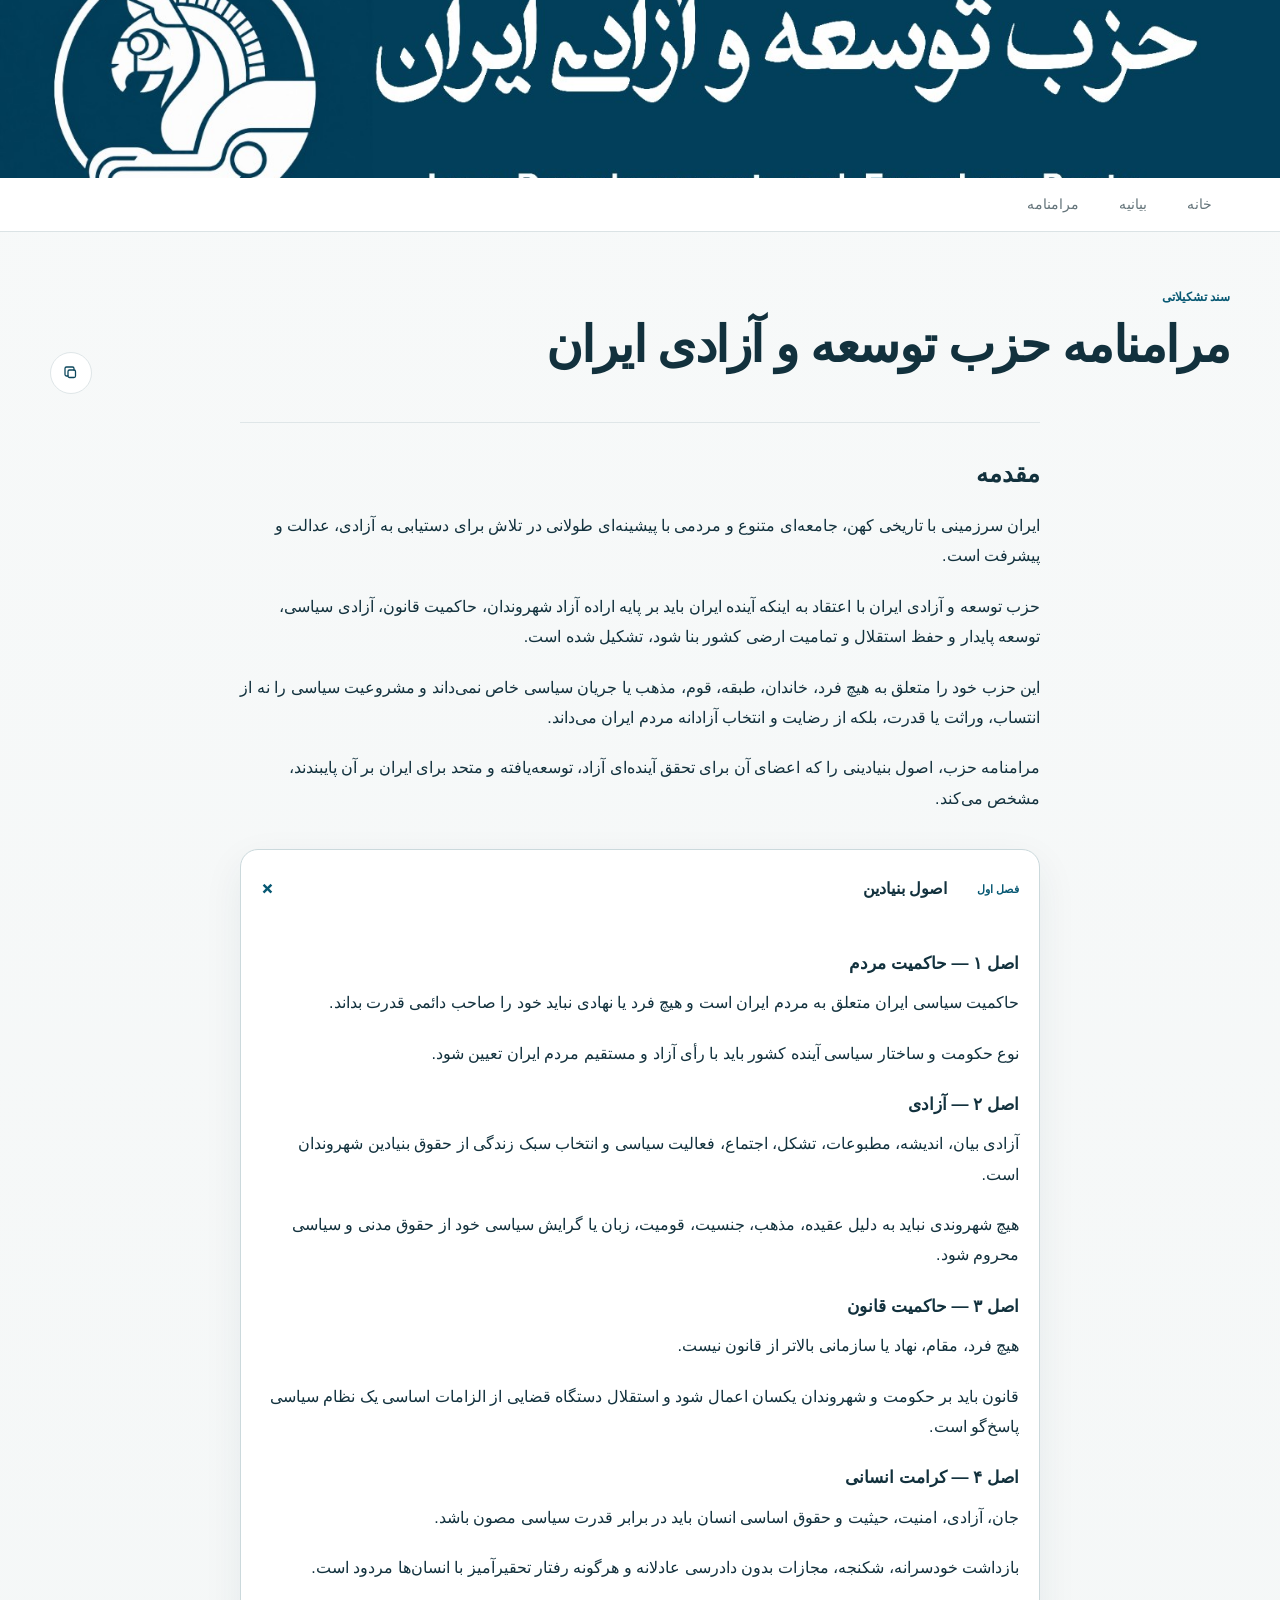
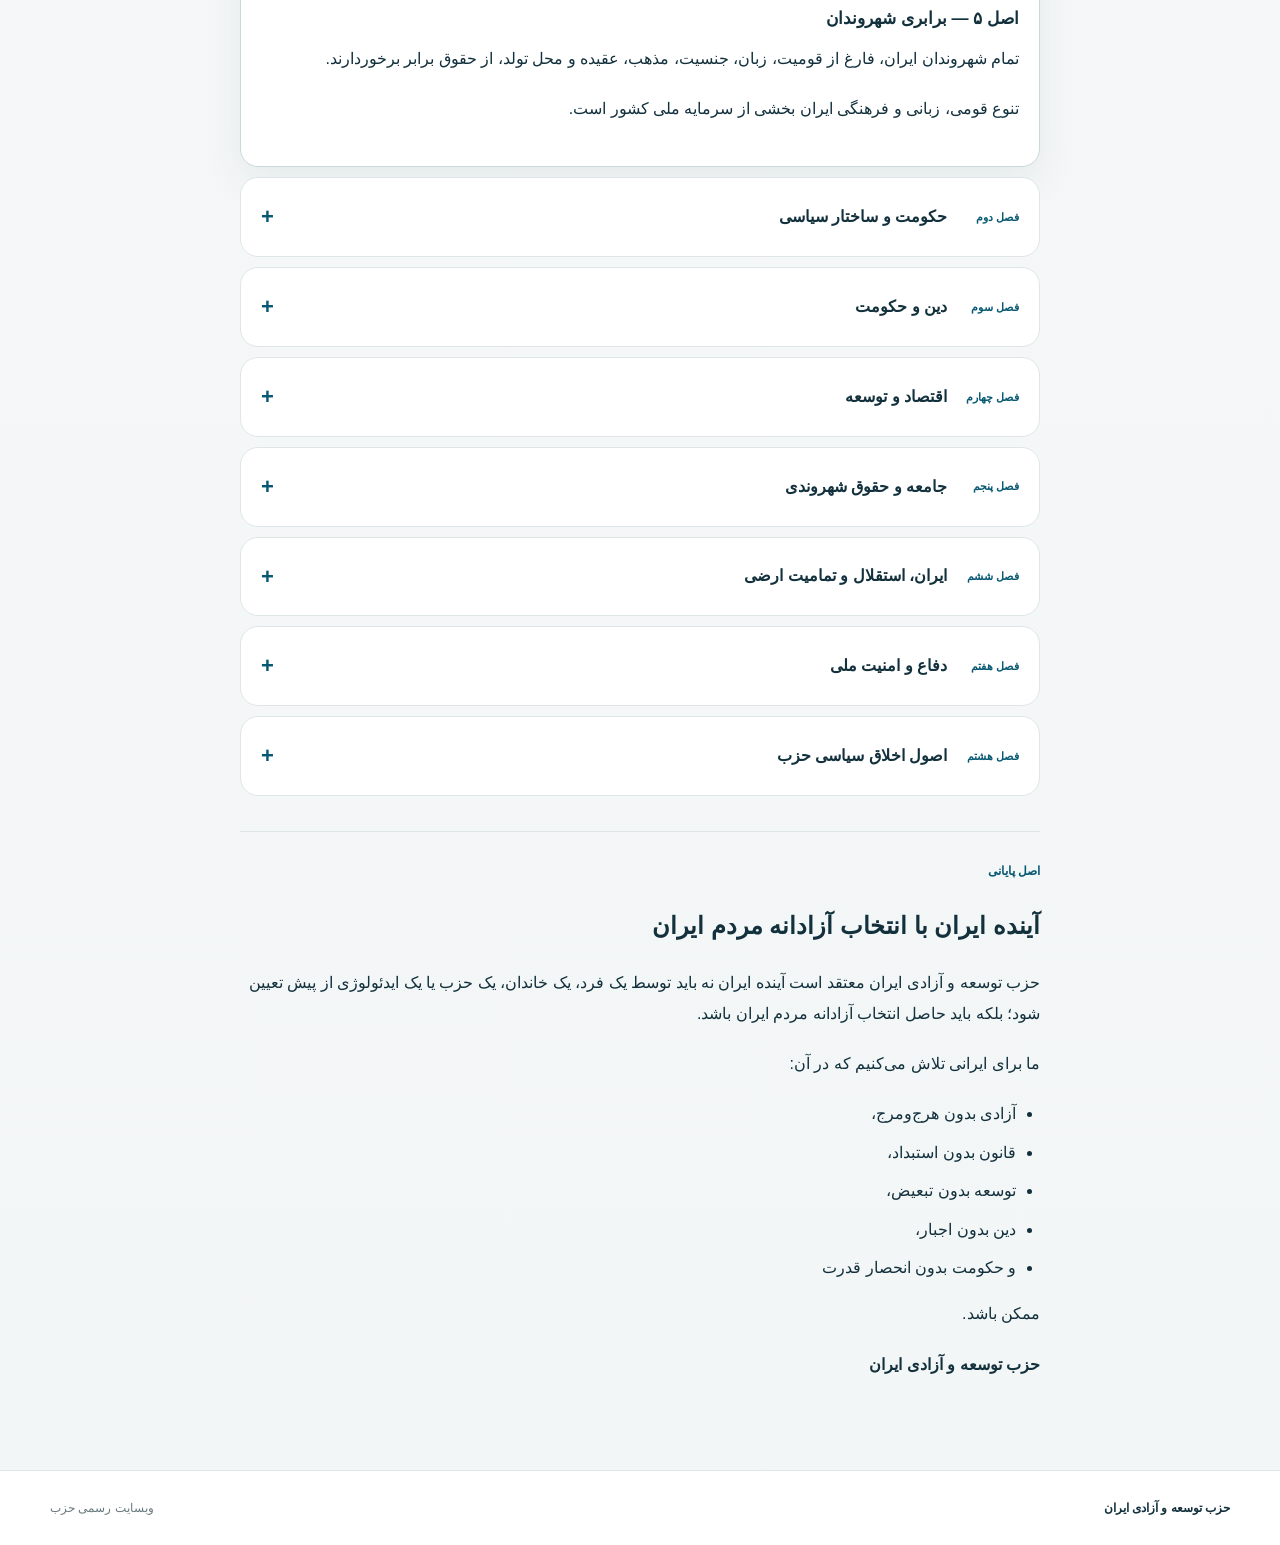
==== commit f3f429d9: "Update index.html" ====
--- a/maramname/index.html
+++ b/maramname/index.html
@@ -1,43 +1,8 @@
-<!doctype html>
-<html lang="fa" dir="rtl">
-<head>
-<meta charset="utf-8">
-<meta name="viewport" content="width=device-width,initial-scale=1,viewport-fit=cover">
-<meta name="theme-color" content="#064963">
-<meta name="description" content="مرامنامه حزب توسعه و آزادی ایران؛ اصول بنیادین و چارچوب اعلام‌شده حزب.">
-<meta name="referrer" content="strict-origin-when-cross-origin">
-<meta name="robots" content="index,follow,max-image-preview:large">
-<meta http-equiv="Content-Security-Policy" content="default-src 'self';base-uri 'self';object-src 'none';frame-ancestors 'none';form-action 'self';img-src 'self';style-src 'self';script-src 'self';font-src 'self';connect-src 'self';upgrade-insecure-requests">
-<link rel="stylesheet" href="../style-site.css">
-<link rel="canonical" href="https://idfp.workers.dev/maramname">
-<title>مرامنامه حزب توسعه و آزادی ایران</title>
-</head>
-<body>
-<header class="site-header compact">
-  <a href="../" aria-label="صفحه اصلی"><img src="../header-site-org.jpg" alt="حزب توسعه و آزادی ایران" draggable="false"></a>
-</header>
-<nav class="main-nav" aria-label="ناوبری اصلی">
-  <div class="nav-inner">
-    <a href="../">خانه</a>
-    <a href="../post/eelam/">بیانیه</a>
-    <a class="active" href="./">مرامنامه</a>
-  </div>
-</nav>
-<main class="container manifesto">
-  <header class="article-head">
-    <div>
-      <div class="eyebrow">سند تشکیلاتی</div>
-      <h1>مرامنامه حزب توسعه و آزادی ایران</h1>
-      <p class="lead">اصول بنیادینی که در متن مرامنامه حزب برای آینده ایران بر آن‌ها تأکید شده است.</p>
-    </div>
-    <button class="icon-button" type="button" data-copy-url="./" aria-label="کپی لینک مرامنامه" title="کپی لینک">
-      <svg viewBox="0 0 24 24" aria-hidden="true"><rect x="8" y="8" width="10" height="10" rx="2"></rect><path d="M16 8V6a2 2 0 0 0-2-2H6a2 2 0 0 0 2 2v8a2 2 0 0 0 2 2h2"></path></svg>
-    </button>
-  </header>
-  <section class="intro-text"><h2>مقدمه</h2><p>ایران سرزمینی با تاریخی کهن، جامعه‌ای متنوع و مردمی با پیشینه‌ای طولانی در تلاش برای دستیابی به آزادی، عدالت و پیشرفت است.</p><p>حزب توسعه و آزادی ایران با اعتقاد به اینکه آینده ایران باید بر پایه اراده آزاد شهروندان، حاکمیت قانون، آزادی سیاسی، توسعه پایدار و حفظ استقلال و تمامیت ارضی کشور بنا شود، تشکیل شده است.</p><p>این حزب خود را متعلق به هیچ فرد، خاندان، طبقه، قوم، مذهب یا جریان سیاسی خاص نمی‌داند و مشروعیت سیاسی را نه از انتساب، وراثت یا قدرت، بلکه از رضایت و انتخاب آزادانه مردم ایران می‌داند.</p><p>مرامنامه حزب، اصول بنیادینی را که اعضای آن برای تحقق آینده‌ای آزاد، توسعه‌یافته و متحد برای ایران بر آن پایبندند، مشخص می‌کند.</p></section>
-  <div class="chapters">
-<details open="True"><summary><span>فصل اول</span> اصول بنیادین <i>+</i></summary><div class="chapter-body"><h3>اصل ۱ — حاکمیت مردم</h3><p>حاکمیت سیاسی ایران متعلق به مردم ایران است و هیچ فرد یا نهادی نباید خود را صاحب دائمی قدرت بداند.</p><p>نوع حکومت و ساختار سیاسی آینده کشور باید با رأی آزاد و مستقیم مردم ایران تعیین شود.</p><h3>اصل ۲ — آزادی</h3><p>آزادی بیان، اندیشه، مطبوعات، تشکل، اجتماع، فعالیت سیاسی و انتخاب سبک زندگی از حقوق بنیادین شهروندان است.</p><p>هیچ شهروندی نباید به دلیل عقیده، مذهب، جنسیت، قومیت، زبان یا گرایش سیاسی خود از حقوق مدنی و سیاسی محروم شود.</p><h3>اصل ۳ — حاکمیت قانون</h3><p>هیچ فرد، مقام، نهاد یا سازمانی بالاتر از قانون نیست.</p><p>قانون باید بر حکومت و شهروندان یکسان اعمال شود و استقلال دستگاه قضایی از الزامات اساسی یک نظام سیاسی پاسخ‌گو است.</p><h3>اصل ۴ — کرامت انسانی</h3><p>جان، آزادی، امنیت، حیثیت و حقوق اساسی انسان باید در برابر قدرت سیاسی مصون باشد.</p><p>بازداشت خودسرانه، شکنجه، مجازات بدون دادرسی عادلانه و هرگونه رفتار تحقیرآمیز با انسان‌ها مردود است.</p><h3>اصل ۵ — برابری شهروندان</h3><p>تمام شهروندان ایران، فارغ از قومیت، زبان، جنسیت، مذهب، عقیده و محل تولد، از حقوق برابر برخوردارند.</p><p>تنوع قومی، زبانی و فرهنگی ایران بخشی از سرمایه ملی کشور است.</p></div></details>
-<details open="True"><summary><span>فصل دوم</span> حکومت و ساختار سیاسی <i>+</i></summary><div class="chapter-body"><h3>اصل ۶ — نظام سیاسی</h3><p>حزب توسعه و آزادی ایران از حق مردم برای تعیین نوع حکومت آینده ایران دفاع می‌کند و شکل نهایی نظام سیاسی را امری می‌داند که باید از طریق فرآیندی آزاد و دموکراتیک تعیین شود.</p><p>حزب شکل حکومت را پیشاپیش به شخص یا خاندان خاصی واگذار نمی‌کند.</p><h3>اصل ۷ — تفکیک قوا</h3><p>قوه مقننه، مجریه و قضائیه باید از یکدیگر تفکیک و دارای سازوکارهای مؤثر نظارت و توازن باشند.</p><p>هیچ نهاد حکومتی نباید اختیار نامحدود و غیرپاسخ‌گو داشته باشد.</p><h3>اصل ۸ — انتخابات</h3><p>انتخابات باید:</p><ul><li>آزاد؛</li><li>رقابتی؛</li><li>منظم؛</li><li>شفاف؛</li><li>قابل نظارت؛</li><li>و مبتنی بر رأی برابر شهروندان</li></ul><p>باشد. نتیجه انتخابات باید مورد احترام تمامی نهادهای سیاسی قرار گیرد.</p><h3>اصل ۹ — انتقال قدرت</h3><p>انتقال قدرت سیاسی باید از طریق سازوکارهای قانونی و انتخاباتی انجام شود.</p><p>هیچ مقام یا جریان سیاسی نباید خود را صاحب دائمی حکومت بداند.</p></div></details>
+<!doctype html><html lang="fa" dir="rtl"><head><meta charset="utf-8"><meta name="viewport" content="width=device-width,initial-scale=1,viewport-fit=cover"><meta name="theme-color" content="#0b465b"><meta name="description" content="مرامنامه حزب توسعه و آزادی ایران"><meta http-equiv="Content-Security-Policy" content="default-src 'self';base-uri 'self';object-src 'none';frame-ancestors 'none';form-action 'self';img-src 'self';style-src 'self';script-src 'self';font-src 'self';connect-src 'self';upgrade-insecure-requests"><link rel="stylesheet" href="../style-site-2026.css"><title>مرامنامه | حزب توسعه و آزادی ایران</title></head><body><header class="site-header"><a href="../"><img src="../header-site-org.jpg" alt="حزب توسعه و آزادی ایران"></a></header><nav class="main-nav"><div class="nav-inner"><a href="../">خانه</a><a href="../post/eelam/">بیانیه</a><a class="active" href="./">مرامنامه</a></div></nav><main class="container manifesto"><div class="article-head"><div><div class="eyebrow">سند تشکیلاتی</div><h1>مرامنامه حزب توسعه و آزادی ایران</h1><p class="lead"></p></div><button class="icon-button" type="button" data-copy-url="maramname/" aria-label="کپی لینک مرامنامه" title="کپی لینک"><svg viewBox="0 0 24 24"><rect x="8" y="8" width="10" height="10" rx="2"></rect><path d="M16 8V6a2 2 0 0 0-2-2H6a2 2 0 0 0-2 2v8a2 2 0 0 0 2 2h2"></path></svg></button></div>
+<section class="intro-text"><h2>مقدمه</h2><p>ایران سرزمینی با تاریخی کهن، جامعه‌ای متنوع و مردمی با پیشینه‌ای طولانی در تلاش برای دستیابی به آزادی، عدالت و پیشرفت است.</p><p>حزب توسعه و آزادی ایران با اعتقاد به اینکه آینده ایران باید بر پایه اراده آزاد شهروندان، حاکمیت قانون، آزادی سیاسی، توسعه پایدار و حفظ استقلال و تمامیت ارضی کشور بنا شود، تشکیل شده است.</p><p>این حزب خود را متعلق به هیچ فرد، خاندان، طبقه، قوم، مذهب یا جریان سیاسی خاص نمی‌داند و مشروعیت سیاسی را نه از انتساب، وراثت یا قدرت، بلکه از رضایت و انتخاب آزادانه مردم ایران می‌داند.</p><p>مرامنامه حزب، اصول بنیادینی را که اعضای آن برای تحقق آینده‌ای آزاد، توسعه‌یافته و متحد برای ایران بر آن پایبندند، مشخص می‌کند.</p></section>
+<div class="chapters">
+<details open><summary><span>فصل اول</span> اصول بنیادین <i>+</i></summary><div class="chapter-body"><h3>اصل ۱ — حاکمیت مردم</h3><p>حاکمیت سیاسی ایران متعلق به مردم ایران است و هیچ فرد یا نهادی نباید خود را صاحب دائمی قدرت بداند.</p><p>نوع حکومت و ساختار سیاسی آینده کشور باید با رأی آزاد و مستقیم مردم ایران تعیین شود.</p><h3>اصل ۲ — آزادی</h3><p>آزادی بیان، اندیشه، مطبوعات، تشکل، اجتماع، فعالیت سیاسی و انتخاب سبک زندگی از حقوق بنیادین شهروندان است.</p><p>هیچ شهروندی نباید به دلیل عقیده، مذهب، جنسیت، قومیت، زبان یا گرایش سیاسی خود از حقوق مدنی و سیاسی محروم شود.</p><h3>اصل ۳ — حاکمیت قانون</h3><p>هیچ فرد، مقام، نهاد یا سازمانی بالاتر از قانون نیست.</p><p>قانون باید بر حکومت و شهروندان یکسان اعمال شود و استقلال دستگاه قضایی از الزامات اساسی یک نظام سیاسی پاسخ‌گو است.</p><h3>اصل ۴ — کرامت انسانی</h3><p>جان، آزادی، امنیت، حیثیت و حقوق اساسی انسان باید در برابر قدرت سیاسی مصون باشد.</p><p>بازداشت خودسرانه، شکنجه، مجازات بدون دادرسی عادلانه و هرگونه رفتار تحقیرآمیز با انسان‌ها مردود است.</p><h3>اصل ۵ — برابری شهروندان</h3><p>تمام شهروندان ایران، فارغ از قومیت، زبان، جنسیت، مذهب، عقیده و محل تولد، از حقوق برابر برخوردارند.</p><p>تنوع قومی، زبانی و فرهنگی ایران بخشی از سرمایه ملی کشور است.</p></div></details>
+<details><summary><span>فصل دوم</span> حکومت و ساختار سیاسی <i>+</i></summary><div class="chapter-body"><h3>اصل ۶ — نظام سیاسی</h3><p>حزب توسعه و آزادی ایران از حق مردم برای تعیین نوع حکومت آینده ایران دفاع می‌کند و شکل نهایی نظام سیاسی را امری می‌داند که باید از طریق فرآیندی آزاد و دموکراتیک تعیین شود.</p><p>حزب شکل حکومت را پیشاپیش به شخص یا خاندان خاصی واگذار نمی‌کند.</p><h3>اصل ۷ — تفکیک قوا</h3><p>قوه مقننه، مجریه و قضائیه باید از یکدیگر تفکیک و دارای سازوکارهای مؤثر نظارت و توازن باشند.</p><p>هیچ نهاد حکومتی نباید اختیار نامحدود و غیرپاسخ‌گو داشته باشد.</p><h3>اصل ۸ — انتخابات</h3><p>انتخابات باید:</p><ul><li>آزاد؛</li><li>رقابتی؛</li><li>منظم؛</li><li>شفاف؛</li><li>قابل نظارت؛</li><li>و مبتنی بر رأی برابر شهروندان</li></ul><p>باشد. نتیجه انتخابات باید مورد احترام تمامی نهادهای سیاسی قرار گیرد.</p><h3>اصل ۹ — انتقال قدرت</h3><p>انتقال قدرت سیاسی باید از طریق سازوکارهای قانونی و انتخاباتی انجام شود.</p><p>هیچ مقام یا جریان سیاسی نباید خود را صاحب دائمی حکومت بداند.</p></div></details>
 <details><summary><span>فصل سوم</span> دین و حکومت <i>+</i></summary><div class="chapter-body"><h3>اصل ۱۰ — آزادی عقیده و مذهب</h3><p>هر انسان حق دارد دین یا مذهب خود را آزادانه انتخاب کند، تغییر دهد یا نداشته باشد.</p><p>هیچ شهروندی نباید به دلیل باور دینی یا غیردینی خود مورد تبعیض قرار گیرد.</p><h3>اصل ۱۱ — رابطه دین و دولت</h3><p>حزب توسعه و آزادی ایران خواهان جدایی نهادهای دینی از ساختار قدرت سیاسی و تضمین آزادی کامل ادیان و عقاید در چارچوب حقوق شهروندی است.</p><p>دولت نباید ابزار تحمیل عقیده دینی یا ضد دینی بر شهروندان باشد.</p></div></details>
 <details><summary><span>فصل چهارم</span> اقتصاد و توسعه <i>+</i></summary><div class="chapter-body"><h3>اصل ۱۲ — توسعه ملی</h3><p>توسعه ایران باید هم‌زمان در عرصه‌های اقتصادی، علمی، صنعتی، آموزشی، اجتماعی و زیرساختی دنبال شود.</p><p>هدف توسعه، صرفاً افزایش تولید یا درآمد ملی نیست؛ بلکه باید به افزایش کیفیت زندگی و فرصت‌های برابر برای شهروندان منجر شود.</p><h3>اصل ۱۳ — اقتصاد رقابتی</h3><p>حزب از اقتصادی رقابتی، شفاف و مبتنی بر مالکیت قانونی، سرمایه‌گذاری، کارآفرینی و نوآوری حمایت می‌کند.</p><p>انحصارهای غیرضروری و امتیازات اقتصادی وابسته به قدرت سیاسی باید محدود شوند.</p><h3>اصل ۱۴ — مبارزه با فساد</h3><p>مبارزه با فساد اقتصادی و اداری باید از طریق شفافیت، نظارت مستقل، دسترسی عمومی به اطلاعات و پاسخ‌گویی مسئولان انجام شود.</p><p>هیچ مقام دولتی نباید از نظارت قانونی مستثنی باشد.</p><h3>اصل ۱۵ — سرمایه ایرانیان خارج از کشور</h3><p>ایرانیان خارج از کشور بخشی از سرمایه انسانی، علمی، اقتصادی و فرهنگی ایران هستند.</p><p>دولت آینده باید زمینه بازگشت، سرمایه‌گذاری و مشارکت آنان در توسعه کشور را فراهم کند.</p></div></details>
 <details><summary><span>فصل پنجم</span> جامعه و حقوق شهروندی <i>+</i></summary><div class="chapter-body"><h3>اصل ۱۶ — زنان</h3><p>زنان و مردان باید از حقوق سیاسی، اجتماعی، اقتصادی و مدنی برابر برخوردار باشند.</p><p>هیچ شهروندی نباید صرفاً به دلیل جنسیت از فرصت‌های عمومی محروم شود.</p><h3>اصل ۱۷ — جوانان</h3><p>جوانان باید امکان مشارکت واقعی در عرصه سیاسی، اقتصادی، علمی و فرهنگی کشور را داشته باشند.</p><h3>اصل ۱۸ — آموزش</h3><p>آموزش باکیفیت و دسترسی برابر به دانش و فناوری از پایه‌های توسعه ملی است.</p><p>استقلال علمی دانشگاه‌ها و حمایت از پژوهش و نوآوری باید مورد توجه دولت قرار گیرد.</p><h3>اصل ۱۹ — رسانه</h3><p>رسانه‌های مستقل و آزاد یکی از ارکان جامعه دموکراتیک هستند.</p><p>دولت نباید رسانه را به ابزار تبلیغاتی خود تبدیل کند و دسترسی شهروندان به اطلاعات باید تضمین شود.</p></div></details>
@@ -45,16 +10,5 @@
 <details><summary><span>فصل هفتم</span> دفاع و امنیت ملی <i>+</i></summary><div class="chapter-body"><h3>اصل ۲۳ — امنیت ملی</h3><p>حفظ امنیت کشور و شهروندان از وظایف اساسی حکومت است.</p><p>نیروهای نظامی و امنیتی باید تحت اقتدار قانونی نهادهای منتخب و در چارچوب قانون فعالیت کنند.</p><h3>اصل ۲۴ — نیروهای مسلح</h3><p>نیروهای مسلح متعلق به ایران و ملت ایران هستند و نباید به ابزار یک حزب، فرد یا جریان سیاسی تبدیل شوند.</p></div></details>
 <details><summary><span>فصل هشتم</span> اصول اخلاق سیاسی حزب <i>+</i></summary><div class="chapter-body"><h3>اصل ۲۵ — نفی خشونت سیاسی</h3><p>حزب توسعه و آزادی ایران فعالیت سیاسی را بر روش‌های مدنی و سیاسی استوار می‌داند.</p><h3>اصل ۲۶ — احترام به مخالف</h3><p>مخالف سیاسی دشمن ملت نیست.</p><p>حزب متعهد است با جریان‌های سیاسی مختلف، حتی در صورت اختلاف عمیق، از طریق گفت‌وگو و رقابت سیاسی برخورد کند.</p><h3>اصل ۲۷ — عدم انحصارطلبی</h3><p>حزب توسعه و آزادی ایران خود را تنها نماینده مردم ایران نمی‌داند و حق فعالیت قانونی سایر احزاب و جریان‌های سیاسی را به رسمیت می‌شناسد.</p><h3>اصل ۲۸ — پاسخ‌گویی</h3><p>قدرت سیاسی باید همواره قابل پرسش و قابل نظارت باشد.</p><p>حزبی که خواهان حکومت پاسخ‌گو است، باید خود نیز در برابر اعضا و جامعه پاسخ‌گو باشد.</p></div></details>
 </div>
-  <section class="final-principle"><div class="eyebrow">اصل پایانی</div><h2>آینده ایران با انتخاب آزادانه مردم ایران</h2><p>حزب توسعه و آزادی ایران معتقد است آینده ایران نه باید توسط یک فرد، یک خاندان، یک حزب یا یک ایدئولوژی از پیش تعیین شود؛ بلکه باید حاصل انتخاب آزادانه مردم ایران باشد.</p><p>ما برای ایرانی تلاش می‌کنیم که در آن:</p><ul><li>آزادی بدون هرج‌ومرج،</li><li>قانون بدون استبداد،</li><li>توسعه بدون تبعیض،</li><li>دین بدون اجبار،</li><li>و حکومت بدون انحصار قدرت</li></ul><p>ممکن باشد.</p><strong>حزب توسعه و آزادی ایران</strong></section>
-</main>
-<footer>
-  <div class="container footer-inner">
-    <strong>حزب توسعه و آزادی ایران</strong>
-    <span>پایگاه اطلاع‌رسانی</span>
-    <a href="../">خانه</a>
-  </div>
-</footer>
-<div class="toast" id="copyToast" role="status" aria-live="polite">لینک کپی شد</div>
-<script src="../script-site.js" defer></script>
-</body>
-</html>
+<section class="final-principle"><div class="eyebrow">اصل پایانی</div><h2>آینده ایران با انتخاب آزادانه مردم ایران</h2><p>حزب توسعه و آزادی ایران معتقد است آینده ایران نه باید توسط یک فرد، یک خاندان، یک حزب یا یک ایدئولوژی از پیش تعیین شود؛ بلکه باید حاصل انتخاب آزادانه مردم ایران باشد.</p><p>ما برای ایرانی تلاش می‌کنیم که در آن:</p><ul><li>آزادی بدون هرج‌ومرج،</li><li>قانون بدون استبداد،</li><li>توسعه بدون تبعیض،</li><li>دین بدون اجبار،</li><li>و حکومت بدون انحصار قدرت</li></ul><p>ممکن باشد.</p><strong>حزب توسعه و آزادی ایران</strong></section>
+</main><footer><div class="container footer-inner"><strong>حزب توسعه و آزادی ایران</strong><span>وبسایت رسمی حزب</span></div></footer><div class="toast" id="copyToast">لینک کپی شد</div><script src="../script-site-2026.js" defer></script></body></html>
--- a/style-site-2026.css
+++ b/style-site-2026.css
@@ -0,0 +1,18 @@
+@font-face{font-family:IDFPSans;src:url('./fonts/NotoSansArabic-Regular.ttf') format('truetype');font-weight:400;font-style:normal;font-display:swap}
+@font-face{font-family:IDFPSans;src:url('./fonts/NotoSansArabic-Medium.ttf') format('truetype');font-weight:500;font-style:normal;font-display:swap}
+@font-face{font-family:IDFPSans;src:url('./fonts/NotoSansArabic-SemiBold.ttf') format('truetype');font-weight:600;font-style:normal;font-display:swap}
+@font-face{font-family:IDFPSans;src:url('./fonts/NotoSansArabic-Bold.ttf') format('truetype');font-weight:700;font-style:normal;font-display:swap}
+:root{--ink:#12313d;--deep:#0b465b;--teal:#075873;--paper:#f5f7f7;--white:#fff;--line:#dfe6e8;--muted:#6a797f;--max:1180px;--radius:24px;--shadow:0 20px 60px rgba(8,52,66,.10)}
+*{box-sizing:border-box}html{scroll-behavior:smooth}body{margin:0;background:linear-gradient(180deg,#f7f9f9 0,#f3f6f6 100%);color:var(--ink);font-family:IDFPSans,"Noto Sans Arabic",sans-serif;font-size:16px;line-height:1.9;-webkit-font-smoothing:antialiased}a{color:inherit;text-decoration:none}button{font:inherit}img{display:block;max-width:100%}.container{width:min(calc(100% - 40px),var(--max));margin-inline:auto}
+.site-header{background:var(--deep);line-height:0;overflow:hidden}.site-header a{display:block}.site-header img{width:100%;height:auto;max-height:178px;object-fit:cover;object-position:center}
+.main-nav{position:sticky;top:0;z-index:30;background:rgba(255,255,255,.92);backdrop-filter:blur(14px);-webkit-backdrop-filter:blur(14px);border-bottom:1px solid rgba(210,220,223,.8)}.nav-inner{width:min(calc(100% - 40px),var(--max));margin:auto;display:flex;justify-content:flex-start;gap:4px}.nav-inner a{position:relative;padding:13px 18px;color:#64747a;font-size:14px;transition:color .25s ease,transform .25s ease}.nav-inner a:hover{color:var(--deep);transform:translateY(-1px)}.nav-inner a.active.glass{margin:5px 0;padding:8px 18px;color:var(--deep);background:rgba(255,255,255,.68);border:1px solid rgba(255,255,255,.9);border-radius:14px;box-shadow:0 5px 18px rgba(10,60,75,.08);backdrop-filter:blur(12px)}
+.hero{padding:62px 0 34px}.hero-kicker{font-size:12px;font-weight:600;color:var(--teal);margin-bottom:8px}.hero h1{margin:0;font-size:clamp(30px,5vw,54px);line-height:1.25;letter-spacing:-.035em;font-weight:700}.hero p{margin:10px 0 0;color:var(--muted);font-size:15px}
+.news-wrap{padding:12px 0 30px}.news-head{display:flex;align-items:end;justify-content:space-between;gap:20px;margin-bottom:18px}.news-head div:first-child{display:grid;gap:1px}.news-head span{font-size:12px;color:var(--teal);font-weight:600}.news-head strong{font-size:22px}.controls{display:flex;gap:8px}.slider-btn{width:42px;height:42px;border:1px solid var(--line);background:#fff;border-radius:50%;color:var(--deep);display:grid;place-items:center;cursor:pointer;transition:.25s ease;box-shadow:0 5px 18px rgba(8,52,66,.05)}.slider-btn:hover{background:var(--deep);color:#fff;transform:translateY(-2px)}
+.news-viewport{overflow:hidden;border-radius:var(--radius);touch-action:pan-y}.news-track{display:flex;direction:rtl;transition:transform .7s cubic-bezier(.22,.61,.36,1);will-change:transform}.news-card{flex:0 0 100%;display:grid;grid-template-columns:1.08fr .92fr;min-height:460px;background:#fff;border:1px solid var(--line);border-radius:var(--radius);overflow:hidden;box-shadow:var(--shadow)}.news-card:nth-child(2){direction:rtl}.news-media{position:relative;min-height:460px;overflow:hidden;background:#e7ecee}.news-media img{width:100%;height:100%;object-fit:cover;transition:transform .8s cubic-bezier(.22,.61,.36,1)}.news-card:hover .news-media img{transform:scale(1.025)}.news-copy{padding:52px 48px;display:flex;flex-direction:column;justify-content:center}.date{direction:ltr;text-align:left;display:grid;gap:1px;margin-bottom:22px;color:#607177;font-size:12px}.date span:first-child{font-weight:600;color:var(--deep)}.news-type{font-size:12px;color:var(--teal);font-weight:600;margin-bottom:8px}.news-copy h2{font-size:clamp(27px,4vw,44px);line-height:1.35;margin:0 0 14px;letter-spacing:-.03em}.news-copy p{margin:0;color:var(--muted);max-width:520px}.read-more{margin-top:28px;display:inline-flex;align-items:center;gap:10px;width:max-content;color:var(--deep);font-weight:600;font-size:14px}.read-more span{transition:transform .25s ease}.read-more:hover span{transform:translateX(-5px)}
+.slider-meta{display:flex;align-items:center;gap:18px;margin-top:16px}.progress{height:2px;background:#dce4e6;flex:1;overflow:hidden}.progress span{display:block;height:100%;width:50%;background:var(--deep);transition:width .7s ease}.counter{display:flex;gap:7px;align-items:center;direction:ltr;color:var(--muted);font-size:12px}.counter span:first-child{color:var(--deep);font-weight:700}.counter i{font-style:normal;color:#b5c0c3}
+.official-link{padding:30px 0 80px}.official-link>a{display:flex;align-items:center;gap:18px;padding:20px 4px;border-top:1px solid var(--line);border-bottom:1px solid var(--line);transition:.3s ease}.official-link>a:hover{padding-inline:14px;background:rgba(255,255,255,.55)}.mark{width:44px;height:44px;border-radius:14px;background:var(--deep);color:#fff;display:grid;place-items:center;font-weight:700}.official-link>a span:nth-child(2){display:grid;gap:2px;flex:1}.official-link strong{font-size:16px}.official-link small{font-size:12px;color:var(--muted)}.official-link b{color:var(--deep);font-size:20px}
+footer{background:#fff;border-top:1px solid var(--line)}.footer-inner{min-height:74px;display:flex;justify-content:space-between;align-items:center;font-size:12px}.footer-inner span{color:var(--muted)}
+.article,.manifesto{padding:54px 0 90px}.article-head{display:flex;align-items:end;justify-content:space-between;gap:20px;margin-bottom:28px}.eyebrow{font-size:12px;color:var(--teal);font-weight:600}.article-head h1{margin:5px 0 0;font-size:clamp(30px,5vw,50px);line-height:1.3;letter-spacing:-.03em}.icon-button{width:42px;height:42px;border:1px solid var(--line);background:#fff;color:var(--deep);border-radius:50%;display:grid;place-items:center;cursor:pointer}.icon-button svg{width:18px;height:18px;fill:none;stroke:currentColor;stroke-width:1.7;stroke-linecap:round;stroke-linejoin:round}.article-image{width:100%;max-height:650px;object-fit:cover;border-radius:24px;margin-bottom:42px;box-shadow:var(--shadow)}.prose,.intro-text,.chapter-body,.final-principle{max-width:800px;margin-inline:auto}.prose p,.intro-text p,.chapter-body p,.final-principle p{margin:0 0 20px}.prose li,.chapter-body li,.final-principle li{margin-bottom:8px}.prose ul,.chapter-body ul,.final-principle ul{padding-right:24px}.signature{border-top:1px solid var(--line);padding-top:22px;margin-top:35px}.intro-text{border-top:1px solid var(--line);padding-top:28px;margin-bottom:35px}.intro-text h2{margin:0 0 14px}.chapters{max-width:800px;margin:auto;display:grid;gap:10px}.chapters details{background:#fff;border:1px solid var(--line);border-radius:18px;overflow:hidden;transition:.3s ease}.chapters details[open]{box-shadow:0 14px 40px rgba(8,52,66,.07);border-color:#cbd9dc}.chapters summary{list-style:none;cursor:pointer;padding:18px 20px;display:flex;align-items:center;gap:12px;font-weight:700}.chapters summary::-webkit-details-marker{display:none}.chapters summary span{font-size:11px;color:var(--teal);min-width:60px}.chapters summary i{font-style:normal;margin-right:auto;color:var(--teal);font-size:22px;transition:transform .3s}.chapters details[open] summary i{transform:rotate(45deg)}.chapter-body{padding:0 20px 22px}.chapter-body h3{font-size:17px;margin:20px 0 8px}.final-principle{margin-top:35px;border-top:1px solid var(--line);padding-top:28px}.lead{color:var(--muted)}
+.toast{position:fixed;left:50%;bottom:24px;transform:translate(-50%,18px);opacity:0;pointer-events:none;background:#102f3a;color:#fff;border-radius:999px;padding:8px 15px;font-size:12px;transition:.3s ease;z-index:50}.toast.show{opacity:1;transform:translate(-50%,0)}.reveal{opacity:0;transform:translateY(18px);transition:opacity .7s ease,transform .7s ease}.reveal.in{opacity:1;transform:none}
+@media(max-width:760px){.container{width:min(calc(100% - 24px),var(--max))}.site-header img{max-height:112px}.nav-inner{width:calc(100% - 24px)}.nav-inner a{padding:11px 12px;font-size:13px}.nav-inner a.active.glass{padding:7px 13px}.hero{padding:42px 0 25px}.news-card{grid-template-columns:1fr;min-height:0}.news-media{min-height:250px;max-height:300px}.news-copy{padding:28px 24px 32px}.news-copy h2{font-size:29px}.date{margin-bottom:16px}.slider-btn{width:38px;height:38px}.official-link{padding-bottom:55px}.article,.manifesto{padding-top:38px}.article-image{border-radius:18px}.article-head{align-items:start}.footer-inner{min-height:64px}.footer-inner span{display:none}}
+@media(prefers-reduced-motion:reduce){html{scroll-behavior:auto}.news-track,.progress span,.reveal,.site-header img,.news-media img,.slider-btn,.nav-inner a{transition:none}.reveal{opacity:1;transform:none}}
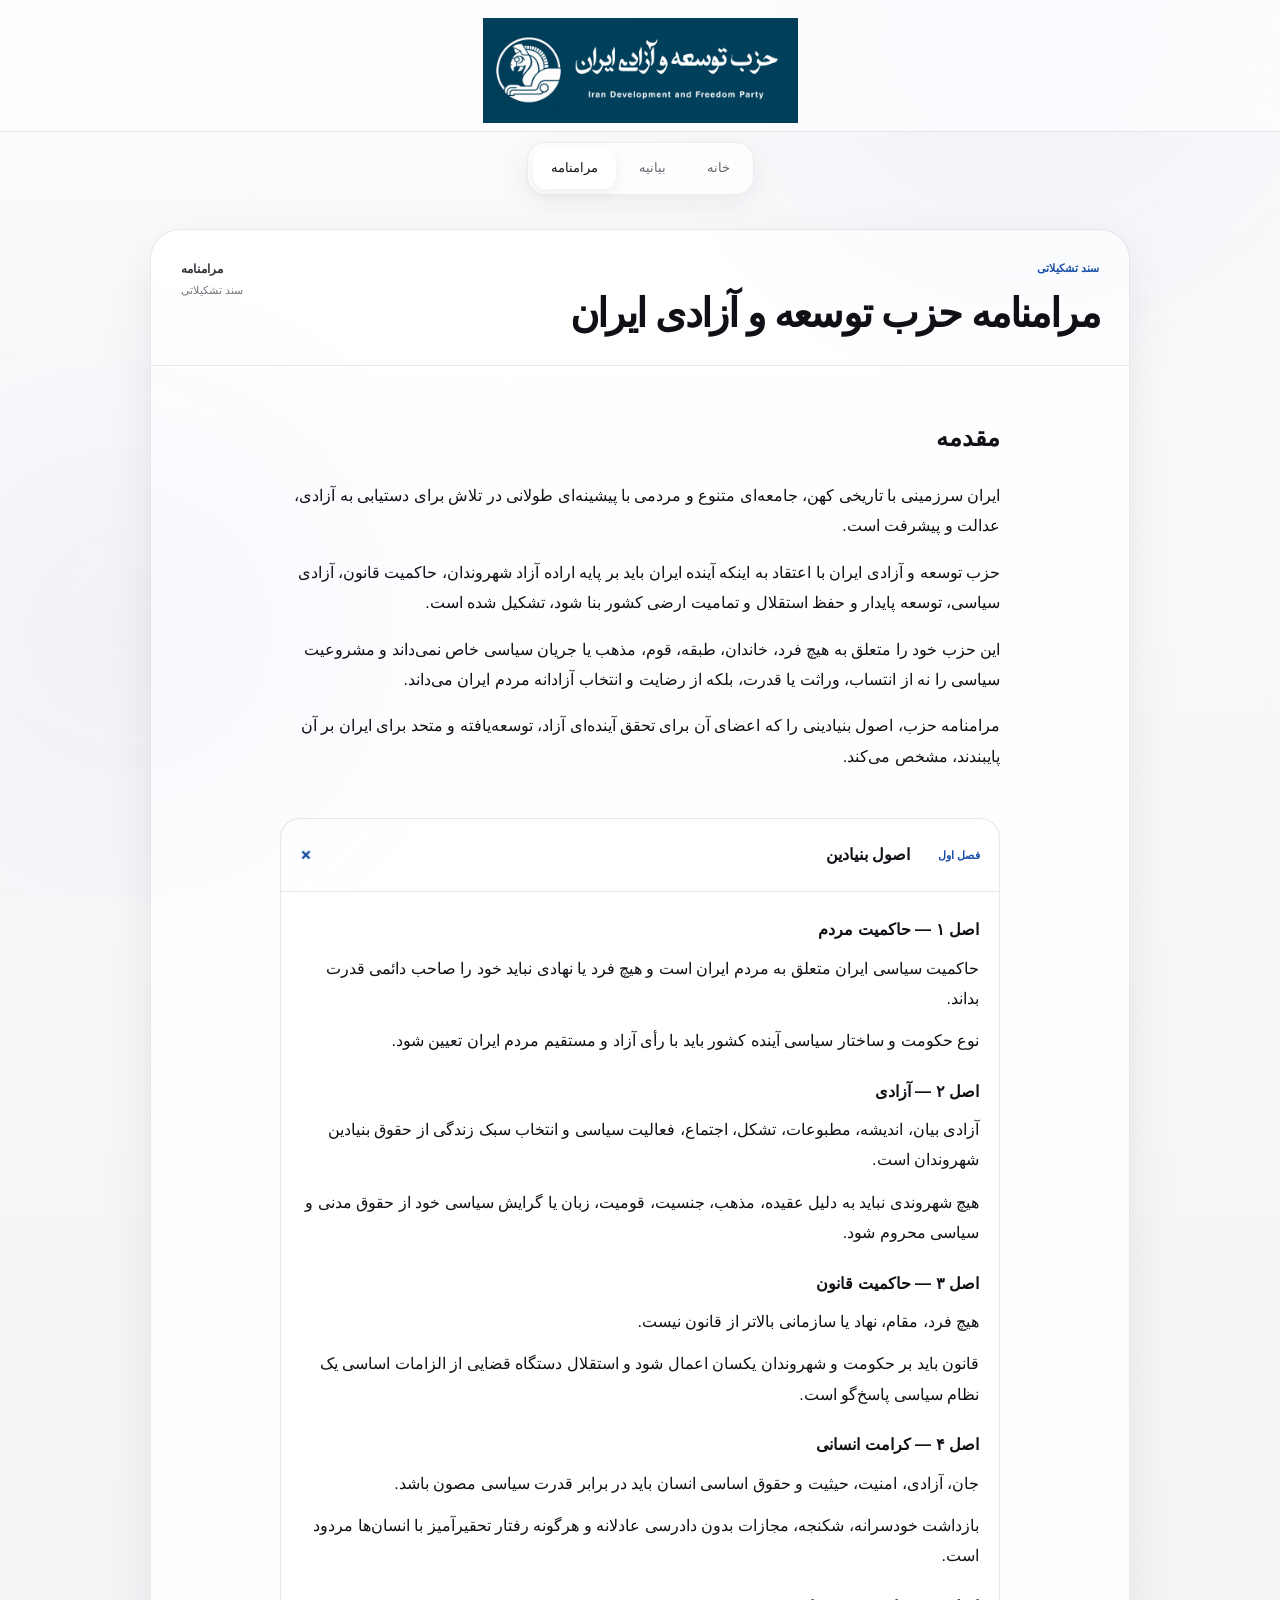
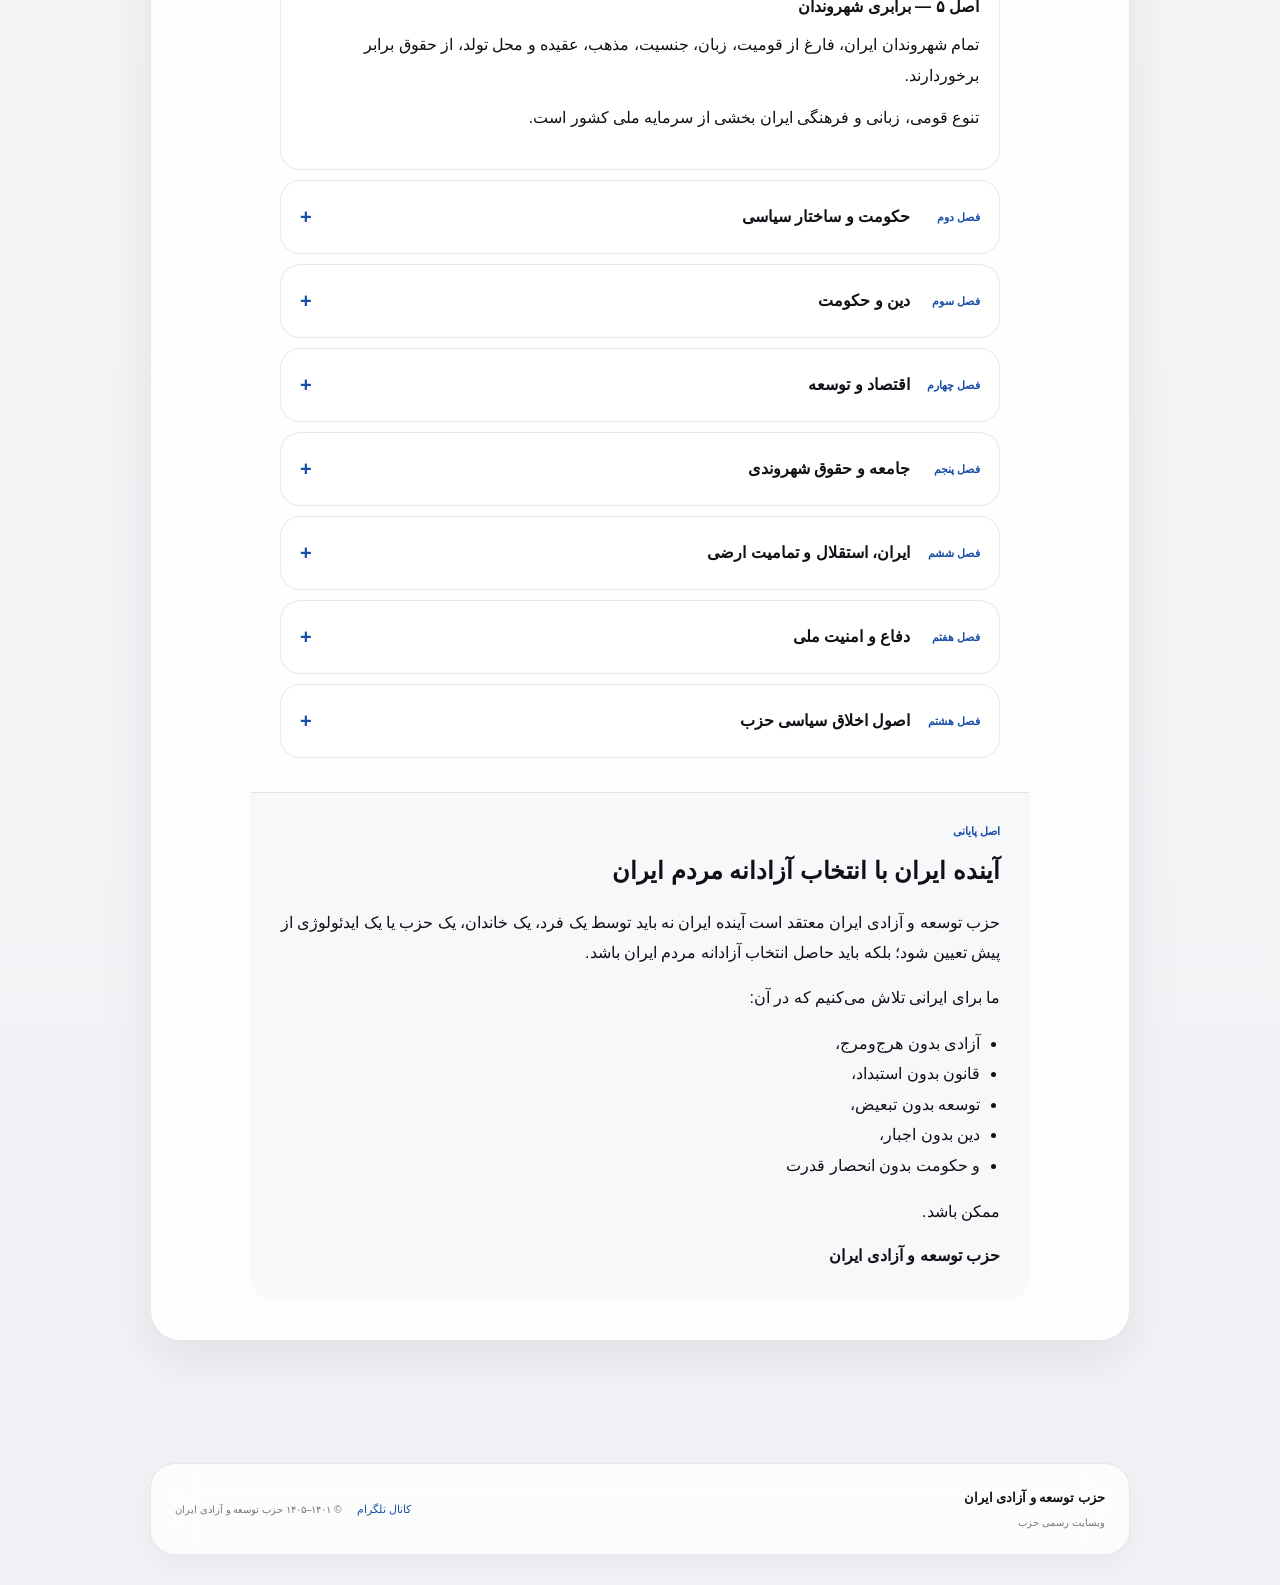
==== commit 410d0627: "Add files via upload" ====
--- a/maramname/index.html
+++ b/maramname/index.html
@@ -1,5 +1,16 @@
-<!doctype html><html lang="fa" dir="rtl"><head><meta charset="utf-8"><meta name="viewport" content="width=device-width,initial-scale=1,viewport-fit=cover"><meta name="theme-color" content="#0b465b"><meta name="description" content="مرامنامه حزب توسعه و آزادی ایران"><meta http-equiv="Content-Security-Policy" content="default-src 'self';base-uri 'self';object-src 'none';frame-ancestors 'none';form-action 'self';img-src 'self';style-src 'self';script-src 'self';font-src 'self';connect-src 'self';upgrade-insecure-requests"><link rel="stylesheet" href="../style-site-2026.css"><title>مرامنامه | حزب توسعه و آزادی ایران</title></head><body><header class="site-header"><a href="../"><img src="../header-site-org.jpg" alt="حزب توسعه و آزادی ایران"></a></header><nav class="main-nav"><div class="nav-inner"><a href="../">خانه</a><a href="../post/eelam/">بیانیه</a><a class="active" href="./">مرامنامه</a></div></nav><main class="container manifesto"><div class="article-head"><div><div class="eyebrow">سند تشکیلاتی</div><h1>مرامنامه حزب توسعه و آزادی ایران</h1><p class="lead"></p></div><button class="icon-button" type="button" data-copy-url="maramname/" aria-label="کپی لینک مرامنامه" title="کپی لینک"><svg viewBox="0 0 24 24"><rect x="8" y="8" width="10" height="10" rx="2"></rect><path d="M16 8V6a2 2 0 0 0-2-2H6a2 2 0 0 0-2 2v8a2 2 0 0 0 2 2h2"></path></svg></button></div>
-<section class="intro-text"><h2>مقدمه</h2><p>ایران سرزمینی با تاریخی کهن، جامعه‌ای متنوع و مردمی با پیشینه‌ای طولانی در تلاش برای دستیابی به آزادی، عدالت و پیشرفت است.</p><p>حزب توسعه و آزادی ایران با اعتقاد به اینکه آینده ایران باید بر پایه اراده آزاد شهروندان، حاکمیت قانون، آزادی سیاسی، توسعه پایدار و حفظ استقلال و تمامیت ارضی کشور بنا شود، تشکیل شده است.</p><p>این حزب خود را متعلق به هیچ فرد، خاندان، طبقه، قوم، مذهب یا جریان سیاسی خاص نمی‌داند و مشروعیت سیاسی را نه از انتساب، وراثت یا قدرت، بلکه از رضایت و انتخاب آزادانه مردم ایران می‌داند.</p><p>مرامنامه حزب، اصول بنیادینی را که اعضای آن برای تحقق آینده‌ای آزاد، توسعه‌یافته و متحد برای ایران بر آن پایبندند، مشخص می‌کند.</p></section>
+<!doctype html>
+<html lang="fa" dir="rtl">
+<head>
+<meta charset="utf-8"><meta name="viewport" content="width=device-width,initial-scale=1,viewport-fit=cover">
+<meta name="theme-color" content="#064963"><meta name="description" content="مرامنامه حزب توسعه و آزادی ایران؛ اصول بنیادین و چارچوب اعلام‌شده حزب."><meta name="robots" content="index,follow">
+<meta http-equiv="Content-Security-Policy" content="default-src 'self';base-uri 'self';object-src 'none';frame-ancestors 'none';form-action 'self';img-src 'self';style-src 'self';script-src 'self';font-src 'self';connect-src 'self';upgrade-insecure-requests">
+<link rel="stylesheet" href="../style-site-2026.css"><title>مرامنامه حزب توسعه و آزادی ایران</title>
+</head>
+<body>
+<header class="site-header compact"><a href="../"><img src="../header-site-org.jpg" alt="حزب توسعه و آزادی ایران"></a></header>
+<nav class="main-nav"><div class="nav-inner"><a href="../">خانه</a><a href="../post/eelam/">بیانیه</a><a class="active" href="./">مرامنامه</a></div></nav>
+<main class="container page"><div class="page-card reveal"><div class="page-head"><div><div class="eyebrow">سند تشکیلاتی</div><h1>مرامنامه حزب توسعه و آزادی ایران</h1></div><div class="date-block"><strong>مرامنامه</strong><span>سند تشکیلاتی</span></div></div>
+<section class="manifesto-intro"><h2>مقدمه</h2><p>ایران سرزمینی با تاریخی کهن، جامعه‌ای متنوع و مردمی با پیشینه‌ای طولانی در تلاش برای دستیابی به آزادی، عدالت و پیشرفت است.</p><p>حزب توسعه و آزادی ایران با اعتقاد به اینکه آینده ایران باید بر پایه اراده آزاد شهروندان، حاکمیت قانون، آزادی سیاسی، توسعه پایدار و حفظ استقلال و تمامیت ارضی کشور بنا شود، تشکیل شده است.</p><p>این حزب خود را متعلق به هیچ فرد، خاندان، طبقه، قوم، مذهب یا جریان سیاسی خاص نمی‌داند و مشروعیت سیاسی را نه از انتساب، وراثت یا قدرت، بلکه از رضایت و انتخاب آزادانه مردم ایران می‌داند.</p><p>مرامنامه حزب، اصول بنیادینی را که اعضای آن برای تحقق آینده‌ای آزاد، توسعه‌یافته و متحد برای ایران بر آن پایبندند، مشخص می‌کند.</p></section>
 <div class="chapters">
 <details open><summary><span>فصل اول</span> اصول بنیادین <i>+</i></summary><div class="chapter-body"><h3>اصل ۱ — حاکمیت مردم</h3><p>حاکمیت سیاسی ایران متعلق به مردم ایران است و هیچ فرد یا نهادی نباید خود را صاحب دائمی قدرت بداند.</p><p>نوع حکومت و ساختار سیاسی آینده کشور باید با رأی آزاد و مستقیم مردم ایران تعیین شود.</p><h3>اصل ۲ — آزادی</h3><p>آزادی بیان، اندیشه، مطبوعات، تشکل، اجتماع، فعالیت سیاسی و انتخاب سبک زندگی از حقوق بنیادین شهروندان است.</p><p>هیچ شهروندی نباید به دلیل عقیده، مذهب، جنسیت، قومیت، زبان یا گرایش سیاسی خود از حقوق مدنی و سیاسی محروم شود.</p><h3>اصل ۳ — حاکمیت قانون</h3><p>هیچ فرد، مقام، نهاد یا سازمانی بالاتر از قانون نیست.</p><p>قانون باید بر حکومت و شهروندان یکسان اعمال شود و استقلال دستگاه قضایی از الزامات اساسی یک نظام سیاسی پاسخ‌گو است.</p><h3>اصل ۴ — کرامت انسانی</h3><p>جان، آزادی، امنیت، حیثیت و حقوق اساسی انسان باید در برابر قدرت سیاسی مصون باشد.</p><p>بازداشت خودسرانه، شکنجه، مجازات بدون دادرسی عادلانه و هرگونه رفتار تحقیرآمیز با انسان‌ها مردود است.</p><h3>اصل ۵ — برابری شهروندان</h3><p>تمام شهروندان ایران، فارغ از قومیت، زبان، جنسیت، مذهب، عقیده و محل تولد، از حقوق برابر برخوردارند.</p><p>تنوع قومی، زبانی و فرهنگی ایران بخشی از سرمایه ملی کشور است.</p></div></details>
 <details><summary><span>فصل دوم</span> حکومت و ساختار سیاسی <i>+</i></summary><div class="chapter-body"><h3>اصل ۶ — نظام سیاسی</h3><p>حزب توسعه و آزادی ایران از حق مردم برای تعیین نوع حکومت آینده ایران دفاع می‌کند و شکل نهایی نظام سیاسی را امری می‌داند که باید از طریق فرآیندی آزاد و دموکراتیک تعیین شود.</p><p>حزب شکل حکومت را پیشاپیش به شخص یا خاندان خاصی واگذار نمی‌کند.</p><h3>اصل ۷ — تفکیک قوا</h3><p>قوه مقننه، مجریه و قضائیه باید از یکدیگر تفکیک و دارای سازوکارهای مؤثر نظارت و توازن باشند.</p><p>هیچ نهاد حکومتی نباید اختیار نامحدود و غیرپاسخ‌گو داشته باشد.</p><h3>اصل ۸ — انتخابات</h3><p>انتخابات باید:</p><ul><li>آزاد؛</li><li>رقابتی؛</li><li>منظم؛</li><li>شفاف؛</li><li>قابل نظارت؛</li><li>و مبتنی بر رأی برابر شهروندان</li></ul><p>باشد. نتیجه انتخابات باید مورد احترام تمامی نهادهای سیاسی قرار گیرد.</p><h3>اصل ۹ — انتقال قدرت</h3><p>انتقال قدرت سیاسی باید از طریق سازوکارهای قانونی و انتخاباتی انجام شود.</p><p>هیچ مقام یا جریان سیاسی نباید خود را صاحب دائمی حکومت بداند.</p></div></details>
@@ -11,4 +22,4 @@
 <details><summary><span>فصل هشتم</span> اصول اخلاق سیاسی حزب <i>+</i></summary><div class="chapter-body"><h3>اصل ۲۵ — نفی خشونت سیاسی</h3><p>حزب توسعه و آزادی ایران فعالیت سیاسی را بر روش‌های مدنی و سیاسی استوار می‌داند.</p><h3>اصل ۲۶ — احترام به مخالف</h3><p>مخالف سیاسی دشمن ملت نیست.</p><p>حزب متعهد است با جریان‌های سیاسی مختلف، حتی در صورت اختلاف عمیق، از طریق گفت‌وگو و رقابت سیاسی برخورد کند.</p><h3>اصل ۲۷ — عدم انحصارطلبی</h3><p>حزب توسعه و آزادی ایران خود را تنها نماینده مردم ایران نمی‌داند و حق فعالیت قانونی سایر احزاب و جریان‌های سیاسی را به رسمیت می‌شناسد.</p><h3>اصل ۲۸ — پاسخ‌گویی</h3><p>قدرت سیاسی باید همواره قابل پرسش و قابل نظارت باشد.</p><p>حزبی که خواهان حکومت پاسخ‌گو است، باید خود نیز در برابر اعضا و جامعه پاسخ‌گو باشد.</p></div></details>
 </div>
 <section class="final-principle"><div class="eyebrow">اصل پایانی</div><h2>آینده ایران با انتخاب آزادانه مردم ایران</h2><p>حزب توسعه و آزادی ایران معتقد است آینده ایران نه باید توسط یک فرد، یک خاندان، یک حزب یا یک ایدئولوژی از پیش تعیین شود؛ بلکه باید حاصل انتخاب آزادانه مردم ایران باشد.</p><p>ما برای ایرانی تلاش می‌کنیم که در آن:</p><ul><li>آزادی بدون هرج‌ومرج،</li><li>قانون بدون استبداد،</li><li>توسعه بدون تبعیض،</li><li>دین بدون اجبار،</li><li>و حکومت بدون انحصار قدرت</li></ul><p>ممکن باشد.</p><strong>حزب توسعه و آزادی ایران</strong></section>
-</main><footer><div class="container footer-inner"><strong>حزب توسعه و آزادی ایران</strong><span>وبسایت رسمی حزب</span></div></footer><div class="toast" id="copyToast">لینک کپی شد</div><script src="../script-site-2026.js" defer></script></body></html>
+</div></main><footer><div class="footer-card"><div class="footer-brand"><strong>حزب توسعه و آزادی ایران</strong><small>وبسایت رسمی حزب</small></div><div class="footer-links"><a href="https://t.me/hezbt" rel="noopener noreferrer">کانال تلگرام</a><span class="copyright">© ۱۴۰۱–۱۴۰۵ حزب توسعه و آزادی ایران</span></div></div></footer><div class="toast" id="copyToast" role="status" aria-live="polite">لینک کپی شد</div><script src="../script-site-2026.js" defer></script></body></html>
--- a/style-site-2026.css
+++ b/style-site-2026.css
@@ -1,18 +1,18 @@
-@font-face{font-family:IDFPSans;src:url('./fonts/NotoSansArabic-Regular.ttf') format('truetype');font-weight:400;font-style:normal;font-display:swap}
-@font-face{font-family:IDFPSans;src:url('./fonts/NotoSansArabic-Medium.ttf') format('truetype');font-weight:500;font-style:normal;font-display:swap}
-@font-face{font-family:IDFPSans;src:url('./fonts/NotoSansArabic-SemiBold.ttf') format('truetype');font-weight:600;font-style:normal;font-display:swap}
-@font-face{font-family:IDFPSans;src:url('./fonts/NotoSansArabic-Bold.ttf') format('truetype');font-weight:700;font-style:normal;font-display:swap}
-:root{--ink:#12313d;--deep:#0b465b;--teal:#075873;--paper:#f5f7f7;--white:#fff;--line:#dfe6e8;--muted:#6a797f;--max:1180px;--radius:24px;--shadow:0 20px 60px rgba(8,52,66,.10)}
-*{box-sizing:border-box}html{scroll-behavior:smooth}body{margin:0;background:linear-gradient(180deg,#f7f9f9 0,#f3f6f6 100%);color:var(--ink);font-family:IDFPSans,"Noto Sans Arabic",sans-serif;font-size:16px;line-height:1.9;-webkit-font-smoothing:antialiased}a{color:inherit;text-decoration:none}button{font:inherit}img{display:block;max-width:100%}.container{width:min(calc(100% - 40px),var(--max));margin-inline:auto}
-.site-header{background:var(--deep);line-height:0;overflow:hidden}.site-header a{display:block}.site-header img{width:100%;height:auto;max-height:178px;object-fit:cover;object-position:center}
-.main-nav{position:sticky;top:0;z-index:30;background:rgba(255,255,255,.92);backdrop-filter:blur(14px);-webkit-backdrop-filter:blur(14px);border-bottom:1px solid rgba(210,220,223,.8)}.nav-inner{width:min(calc(100% - 40px),var(--max));margin:auto;display:flex;justify-content:flex-start;gap:4px}.nav-inner a{position:relative;padding:13px 18px;color:#64747a;font-size:14px;transition:color .25s ease,transform .25s ease}.nav-inner a:hover{color:var(--deep);transform:translateY(-1px)}.nav-inner a.active.glass{margin:5px 0;padding:8px 18px;color:var(--deep);background:rgba(255,255,255,.68);border:1px solid rgba(255,255,255,.9);border-radius:14px;box-shadow:0 5px 18px rgba(10,60,75,.08);backdrop-filter:blur(12px)}
-.hero{padding:62px 0 34px}.hero-kicker{font-size:12px;font-weight:600;color:var(--teal);margin-bottom:8px}.hero h1{margin:0;font-size:clamp(30px,5vw,54px);line-height:1.25;letter-spacing:-.035em;font-weight:700}.hero p{margin:10px 0 0;color:var(--muted);font-size:15px}
-.news-wrap{padding:12px 0 30px}.news-head{display:flex;align-items:end;justify-content:space-between;gap:20px;margin-bottom:18px}.news-head div:first-child{display:grid;gap:1px}.news-head span{font-size:12px;color:var(--teal);font-weight:600}.news-head strong{font-size:22px}.controls{display:flex;gap:8px}.slider-btn{width:42px;height:42px;border:1px solid var(--line);background:#fff;border-radius:50%;color:var(--deep);display:grid;place-items:center;cursor:pointer;transition:.25s ease;box-shadow:0 5px 18px rgba(8,52,66,.05)}.slider-btn:hover{background:var(--deep);color:#fff;transform:translateY(-2px)}
-.news-viewport{overflow:hidden;border-radius:var(--radius);touch-action:pan-y}.news-track{display:flex;direction:rtl;transition:transform .7s cubic-bezier(.22,.61,.36,1);will-change:transform}.news-card{flex:0 0 100%;display:grid;grid-template-columns:1.08fr .92fr;min-height:460px;background:#fff;border:1px solid var(--line);border-radius:var(--radius);overflow:hidden;box-shadow:var(--shadow)}.news-card:nth-child(2){direction:rtl}.news-media{position:relative;min-height:460px;overflow:hidden;background:#e7ecee}.news-media img{width:100%;height:100%;object-fit:cover;transition:transform .8s cubic-bezier(.22,.61,.36,1)}.news-card:hover .news-media img{transform:scale(1.025)}.news-copy{padding:52px 48px;display:flex;flex-direction:column;justify-content:center}.date{direction:ltr;text-align:left;display:grid;gap:1px;margin-bottom:22px;color:#607177;font-size:12px}.date span:first-child{font-weight:600;color:var(--deep)}.news-type{font-size:12px;color:var(--teal);font-weight:600;margin-bottom:8px}.news-copy h2{font-size:clamp(27px,4vw,44px);line-height:1.35;margin:0 0 14px;letter-spacing:-.03em}.news-copy p{margin:0;color:var(--muted);max-width:520px}.read-more{margin-top:28px;display:inline-flex;align-items:center;gap:10px;width:max-content;color:var(--deep);font-weight:600;font-size:14px}.read-more span{transition:transform .25s ease}.read-more:hover span{transform:translateX(-5px)}
-.slider-meta{display:flex;align-items:center;gap:18px;margin-top:16px}.progress{height:2px;background:#dce4e6;flex:1;overflow:hidden}.progress span{display:block;height:100%;width:50%;background:var(--deep);transition:width .7s ease}.counter{display:flex;gap:7px;align-items:center;direction:ltr;color:var(--muted);font-size:12px}.counter span:first-child{color:var(--deep);font-weight:700}.counter i{font-style:normal;color:#b5c0c3}
-.official-link{padding:30px 0 80px}.official-link>a{display:flex;align-items:center;gap:18px;padding:20px 4px;border-top:1px solid var(--line);border-bottom:1px solid var(--line);transition:.3s ease}.official-link>a:hover{padding-inline:14px;background:rgba(255,255,255,.55)}.mark{width:44px;height:44px;border-radius:14px;background:var(--deep);color:#fff;display:grid;place-items:center;font-weight:700}.official-link>a span:nth-child(2){display:grid;gap:2px;flex:1}.official-link strong{font-size:16px}.official-link small{font-size:12px;color:var(--muted)}.official-link b{color:var(--deep);font-size:20px}
-footer{background:#fff;border-top:1px solid var(--line)}.footer-inner{min-height:74px;display:flex;justify-content:space-between;align-items:center;font-size:12px}.footer-inner span{color:var(--muted)}
-.article,.manifesto{padding:54px 0 90px}.article-head{display:flex;align-items:end;justify-content:space-between;gap:20px;margin-bottom:28px}.eyebrow{font-size:12px;color:var(--teal);font-weight:600}.article-head h1{margin:5px 0 0;font-size:clamp(30px,5vw,50px);line-height:1.3;letter-spacing:-.03em}.icon-button{width:42px;height:42px;border:1px solid var(--line);background:#fff;color:var(--deep);border-radius:50%;display:grid;place-items:center;cursor:pointer}.icon-button svg{width:18px;height:18px;fill:none;stroke:currentColor;stroke-width:1.7;stroke-linecap:round;stroke-linejoin:round}.article-image{width:100%;max-height:650px;object-fit:cover;border-radius:24px;margin-bottom:42px;box-shadow:var(--shadow)}.prose,.intro-text,.chapter-body,.final-principle{max-width:800px;margin-inline:auto}.prose p,.intro-text p,.chapter-body p,.final-principle p{margin:0 0 20px}.prose li,.chapter-body li,.final-principle li{margin-bottom:8px}.prose ul,.chapter-body ul,.final-principle ul{padding-right:24px}.signature{border-top:1px solid var(--line);padding-top:22px;margin-top:35px}.intro-text{border-top:1px solid var(--line);padding-top:28px;margin-bottom:35px}.intro-text h2{margin:0 0 14px}.chapters{max-width:800px;margin:auto;display:grid;gap:10px}.chapters details{background:#fff;border:1px solid var(--line);border-radius:18px;overflow:hidden;transition:.3s ease}.chapters details[open]{box-shadow:0 14px 40px rgba(8,52,66,.07);border-color:#cbd9dc}.chapters summary{list-style:none;cursor:pointer;padding:18px 20px;display:flex;align-items:center;gap:12px;font-weight:700}.chapters summary::-webkit-details-marker{display:none}.chapters summary span{font-size:11px;color:var(--teal);min-width:60px}.chapters summary i{font-style:normal;margin-right:auto;color:var(--teal);font-size:22px;transition:transform .3s}.chapters details[open] summary i{transform:rotate(45deg)}.chapter-body{padding:0 20px 22px}.chapter-body h3{font-size:17px;margin:20px 0 8px}.final-principle{margin-top:35px;border-top:1px solid var(--line);padding-top:28px}.lead{color:var(--muted)}
-.toast{position:fixed;left:50%;bottom:24px;transform:translate(-50%,18px);opacity:0;pointer-events:none;background:#102f3a;color:#fff;border-radius:999px;padding:8px 15px;font-size:12px;transition:.3s ease;z-index:50}.toast.show{opacity:1;transform:translate(-50%,0)}.reveal{opacity:0;transform:translateY(18px);transition:opacity .7s ease,transform .7s ease}.reveal.in{opacity:1;transform:none}
-@media(max-width:760px){.container{width:min(calc(100% - 24px),var(--max))}.site-header img{max-height:112px}.nav-inner{width:calc(100% - 24px)}.nav-inner a{padding:11px 12px;font-size:13px}.nav-inner a.active.glass{padding:7px 13px}.hero{padding:42px 0 25px}.news-card{grid-template-columns:1fr;min-height:0}.news-media{min-height:250px;max-height:300px}.news-copy{padding:28px 24px 32px}.news-copy h2{font-size:29px}.date{margin-bottom:16px}.slider-btn{width:38px;height:38px}.official-link{padding-bottom:55px}.article,.manifesto{padding-top:38px}.article-image{border-radius:18px}.article-head{align-items:start}.footer-inner{min-height:64px}.footer-inner span{display:none}}
-@media(prefers-reduced-motion:reduce){html{scroll-behavior:auto}.news-track,.progress span,.reveal,.site-header img,.news-media img,.slider-btn,.nav-inner a{transition:none}.reveal{opacity:1;transform:none}}
+@font-face{font-family:IDFPUI;src:url('fonts/IDFP-UI-Regular.ttf') format('truetype');font-weight:400;font-style:normal;font-display:swap}
+@font-face{font-family:IDFPUI;src:url('fonts/IDFP-UI-Medium.ttf') format('truetype');font-weight:500;font-style:normal;font-display:swap}
+@font-face{font-family:IDFPUI;src:url('fonts/IDFP-UI-SemiBold.ttf') format('truetype');font-weight:600;font-style:normal;font-display:swap}
+@font-face{font-family:IDFPUI;src:url('fonts/IDFP-UI-Bold.ttf') format('truetype');font-weight:700;font-style:normal;font-display:swap}
+:root{--bg:#f5f5f7;--card:rgba(255,255,255,.84);--solid:#fff;--ink:#101116;--muted:#74767e;--blue:#174ea6;--blue2:#0e3d91;--line:rgba(16,17,22,.09);--glass:rgba(255,255,255,.72);--shadow:0 18px 50px rgba(18,25,40,.08);--radius:26px;--max:980px}
+*{box-sizing:border-box}html{scroll-behavior:smooth}body{margin:0;background:linear-gradient(180deg,#fbfbfc 0%,var(--bg) 45%,#f1f2f5 100%);color:var(--ink);font-family:IDFPUI,Arial,sans-serif;font-size:16px;line-height:1.9;-webkit-font-smoothing:antialiased;text-rendering:optimizeLegibility}body:before{content:"";position:fixed;inset:0;pointer-events:none;background:radial-gradient(circle at 80% 0%,rgba(23,78,166,.055),transparent 30%),radial-gradient(circle at 10% 70%,rgba(23,78,166,.035),transparent 28%)}a{color:inherit;text-decoration:none}button{font:inherit}img{max-width:100%;display:block}.container{width:min(calc(100% - 32px),var(--max));margin-inline:auto}
+.site-header{padding:18px 0 8px;background:rgba(255,255,255,.66);backdrop-filter:saturate(180%) blur(20px);-webkit-backdrop-filter:saturate(180%) blur(20px);border-bottom:1px solid var(--line)}.site-header a{display:block;width:min(100%,980px);margin:auto}.site-header img{width:100%;height:auto;max-height:145px;object-fit:contain;object-position:center}.site-header.compact img{max-height:105px}
+.main-nav{position:sticky;top:10px;z-index:50;width:min(calc(100% - 24px),620px);margin:10px auto 0;display:flex;justify-content:center;pointer-events:none}.nav-inner{display:flex;gap:5px;padding:5px;border:1px solid rgba(16,17,22,.07);background:rgba(255,255,255,.68);backdrop-filter:blur(22px) saturate(170%);-webkit-backdrop-filter:blur(22px) saturate(170%);border-radius:18px;box-shadow:0 8px 28px rgba(18,25,40,.07);pointer-events:auto}.nav-inner a{padding:8px 18px;border-radius:13px;color:#656871;font-size:13px;transition:transform .22s ease,background .22s ease,color .22s ease}.nav-inner a:hover{color:var(--ink)}.nav-inner a.active{background:rgba(255,255,255,.95);color:var(--ink);box-shadow:0 4px 14px rgba(18,25,40,.07)}
+.hero{padding:34px 0 18px}.hero-top{display:flex;align-items:end;justify-content:space-between;gap:20px;margin-bottom:18px}.hero-kicker{font-size:12px;font-weight:600;color:var(--blue);letter-spacing:.02em}.hero-title{margin:4px 0 0;font-size:clamp(25px,5vw,38px);line-height:1.35;letter-spacing:-.04em;font-weight:700}.hero-side{color:var(--muted);font-size:12px;text-align:left;direction:ltr}
+.news-shell{position:relative}.news-viewport{overflow:hidden;border-radius:30px}.news-track{display:flex;direction:rtl;transition:transform .65s cubic-bezier(.22,.61,.36,1);will-change:transform}.news-card{flex:0 0 100%;min-width:0;padding:0 2px}.news-card-inner{display:grid;grid-template-columns:1.12fr .88fr;min-height:445px;border:1px solid var(--line);border-radius:30px;background:var(--card);backdrop-filter:blur(18px) saturate(150%);-webkit-backdrop-filter:blur(18px) saturate(150%);box-shadow:var(--shadow);overflow:hidden}.news-card.visual-left .news-media{order:2}.news-media{position:relative;min-height:445px;background:#e8e9ec;overflow:hidden}.news-media img{width:100%;height:100%;object-fit:cover;transition:transform .8s cubic-bezier(.22,.61,.36,1)}.news-card:hover .news-media img{transform:scale(1.025)}.news-info{display:flex;flex-direction:column;justify-content:center;padding:38px 38px 34px}.news-date{display:flex;flex-direction:column;gap:1px;margin-bottom:16px;color:var(--muted);font-size:12px;direction:ltr;text-align:left}.news-date strong{color:#2b2d34;font-size:13px;font-weight:600}.news-info h2{font-size:clamp(24px,3.5vw,36px);line-height:1.45;margin:0 0 16px;letter-spacing:-.035em}.news-info p{margin:0;color:#696c75;font-size:14px;line-height:2.05}.news-link{margin-top:24px;display:inline-flex;align-items:center;gap:8px;color:var(--blue);font-size:13px;font-weight:600;width:max-content}.news-link .arrow{display:inline-grid;place-items:center;width:28px;height:28px;border-radius:50%;background:#edf3ff;transition:transform .25s ease}.news-link:hover .arrow{transform:translateX(-4px)}
+.text-cover{height:100%;min-height:445px;display:grid;place-items:center;background:linear-gradient(145deg,#10141c,#1b2738 65%,#174ea6);color:white;position:relative;overflow:hidden}.text-cover:before{content:"";position:absolute;width:320px;height:320px;border:1px solid rgba(255,255,255,.12);border-radius:50%;transform:translate(28%,8%)}.text-cover:after{content:"";position:absolute;width:520px;height:520px;border:1px solid rgba(255,255,255,.07);border-radius:50%;transform:translate(-20%,28%)}.cover-copy{position:relative;z-index:1;text-align:center;padding:30px}.cover-copy small{font-size:11px;opacity:.72}.cover-copy strong{display:block;font-size:46px;line-height:1.25;margin-top:8px;letter-spacing:-.04em}.cover-copy span{display:block;font-size:12px;opacity:.7;margin-top:8px}
+.slider-controls{display:flex;align-items:center;justify-content:space-between;margin-top:14px}.control-group{display:flex;gap:7px}.slider-btn{width:42px;height:42px;border:1px solid var(--line);background:rgba(255,255,255,.82);border-radius:14px;display:grid;place-items:center;cursor:pointer;color:var(--ink);box-shadow:0 5px 18px rgba(18,25,40,.05);transition:transform .2s ease,background .2s ease}.slider-btn:hover{transform:translateY(-2px);background:#fff}.slider-btn svg{width:18px;height:18px;fill:none;stroke:currentColor;stroke-width:1.8;stroke-linecap:round;stroke-linejoin:round}.progress-wrap{flex:1;display:flex;align-items:center;gap:10px;max-width:330px;margin-inline:16px}.progress{height:3px;flex:1;background:#d9dce2;border-radius:99px;overflow:hidden}.progress i{display:block;height:100%;width:50%;background:var(--blue);border-radius:99px;transition:width .35s ease}.counter{font-size:11px;color:var(--muted);direction:ltr;white-space:nowrap}.docs{padding:34px 0 68px;display:grid;grid-template-columns:repeat(2,1fr);gap:12px}.doc-card{display:flex;align-items:center;gap:15px;padding:18px 18px;border:1px solid var(--line);border-radius:22px;background:rgba(255,255,255,.66);transition:transform .25s ease,box-shadow .25s ease,background .25s ease}.doc-card:hover{transform:translateY(-3px);box-shadow:0 15px 35px rgba(18,25,40,.07);background:#fff}.doc-icon{width:42px;height:42px;border-radius:13px;background:#edf3ff;color:var(--blue);display:grid;place-items:center;font-weight:700}.doc-card div{flex:1}.doc-card strong{display:block;font-size:14px}.doc-card small{display:block;color:var(--muted);font-size:11px;margin-top:2px}.doc-arrow{color:var(--blue);font-size:18px}
+.page{padding:34px 0 70px}.page-card{background:rgba(255,255,255,.86);border:1px solid var(--line);border-radius:30px;box-shadow:var(--shadow);overflow:hidden}.page-head{padding:28px 30px 24px;display:flex;align-items:flex-start;justify-content:space-between;gap:20px;border-bottom:1px solid var(--line)}.eyebrow{font-size:11px;color:var(--blue);font-weight:600}.page-head h1{font-size:clamp(25px,5vw,40px);line-height:1.4;margin:6px 0 0;letter-spacing:-.04em}.date-block{direction:ltr;text-align:left;color:var(--muted);font-size:11px;white-space:nowrap}.date-block strong{display:block;color:#33353b;font-size:12px}.page-media{background:#e8e9ec}.page-media img{width:100%;max-height:560px;object-fit:cover}.prose{max-width:780px;margin:auto;padding:34px 30px 46px}.prose p{margin:0 0 20px}.prose ul{padding-right:22px}.prose li{margin-bottom:8px}.signature{border-top:1px solid var(--line);padding-top:20px;margin-top:30px}.copy-row{display:flex;justify-content:flex-end;gap:8px;padding:0 30px 28px}.icon-button{width:42px;height:42px;border:1px solid var(--line);background:#fff;color:var(--blue);border-radius:13px;display:grid;place-items:center;cursor:pointer;transition:.2s ease}.icon-button:hover{background:#edf3ff;transform:translateY(-1px)}.icon-button svg{width:18px;height:18px;fill:none;stroke:currentColor;stroke-width:1.8;stroke-linecap:round;stroke-linejoin:round}
+.manifesto-intro{max-width:780px;margin:0 auto;padding:30px}.chapters{display:grid;gap:10px;max-width:780px;margin:0 auto;padding:0 30px 34px}.chapters details{background:#fff;border:1px solid var(--line);border-radius:20px;overflow:hidden}.chapters summary{list-style:none;cursor:pointer;padding:17px 19px;display:flex;align-items:center;gap:12px;font-weight:600}.chapters summary::-webkit-details-marker{display:none}.chapters summary span{font-size:11px;color:var(--blue);min-width:58px}.chapters summary i{font-style:normal;margin-right:auto;color:var(--blue);font-size:20px;transition:transform .25s ease}.chapters details[open] summary i{transform:rotate(45deg)}.chapter-body{padding:3px 20px 24px;border-top:1px solid var(--line);animation:fadeIn .25s ease}.chapter-body h3{font-size:16px;margin:20px 0 8px}.chapter-body p{margin:0 0 12px}.chapter-body ul{padding-right:20px}.final-principle{max-width:780px;margin:0 auto 40px;padding:28px 30px;border-top:1px solid var(--line);background:#f7f8fa;border-radius:0 0 24px 24px}.final-principle h2{font-size:24px;margin:6px 0 14px}.final-principle p{margin:0 0 14px}.final-principle ul{padding-right:20px}
+footer{margin-top:30px;padding:22px 0 30px}.footer-card{width:min(calc(100% - 32px),var(--max));margin:auto;padding:22px 24px;border:1px solid var(--line);border-radius:25px;background:rgba(255,255,255,.78);backdrop-filter:blur(20px);-webkit-backdrop-filter:blur(20px);box-shadow:0 10px 30px rgba(18,25,40,.045);display:flex;align-items:center;justify-content:space-between;gap:20px}.footer-brand strong{display:block;font-size:13px}.footer-brand small{display:block;color:var(--muted);font-size:10px;margin-top:3px}.footer-links{display:flex;align-items:center;gap:15px;font-size:11px}.footer-links a{color:var(--blue)}.copyright{color:var(--muted);font-size:10px;direction:rtl}.toast{position:fixed;left:50%;bottom:22px;z-index:100;transform:translate(-50%,20px);opacity:0;pointer-events:none;background:#101116;color:#fff;padding:9px 15px;border-radius:13px;font-size:11px;box-shadow:0 10px 30px rgba(0,0,0,.15);transition:.25s ease}.toast.show{opacity:1;transform:translate(-50%,0)}
+.reveal{opacity:0;transform:translateY(18px);transition:opacity .65s ease,transform .65s cubic-bezier(.22,.61,.36,1)}.reveal.visible{opacity:1;transform:none}@keyframes fadeIn{from{opacity:0;transform:translateY(-4px)}to{opacity:1;transform:none}}
+@media(max-width:720px){.container{width:min(calc(100% - 20px),var(--max))}.site-header{padding:10px 0 5px}.site-header img{max-height:105px}.main-nav{top:7px;width:auto;margin:7px 10px 0}.nav-inner{width:100%;justify-content:center}.nav-inner a{padding:7px 14px;font-size:12px}.hero{padding:24px 0 12px}.hero-top{align-items:flex-start}.hero-side{display:none}.news-card-inner{display:flex;flex-direction:column;min-height:0;border-radius:25px}.news-card.visual-left .news-media{order:0}.news-media,.text-cover{min-height:220px;height:220px}.news-info{padding:22px 21px 24px}.news-info h2{font-size:24px}.news-info p{font-size:13px}.news-link{margin-top:17px}.slider-controls{margin-top:10px}.progress-wrap{max-width:none;margin-inline:10px}.slider-btn{width:40px;height:40px;border-radius:13px}.docs{grid-template-columns:1fr;padding:26px 0 50px}.page{padding:22px 0 52px}.page-card{border-radius:24px}.page-head{padding:22px 20px 20px;display:block}.date-block{margin-top:14px}.page-media img{max-height:430px}.prose{padding:25px 20px 34px}.copy-row{padding:0 20px 22px}.manifesto-intro{padding:24px 20px}.chapters{padding:0 20px 25px}.final-principle{margin:0 20px 25px;padding:23px 20px;border-radius:20px}.footer-card{width:calc(100% - 20px);padding:18px 16px;display:block}.footer-links{margin-top:12px;justify-content:space-between}.copyright{margin-top:10px}}
+@media(prefers-reduced-motion:reduce){*,*::before,*::after{scroll-behavior:auto!important;animation-duration:.01ms!important;transition-duration:.01ms!important}.news-track{transition:none}.reveal{opacity:1;transform:none}}
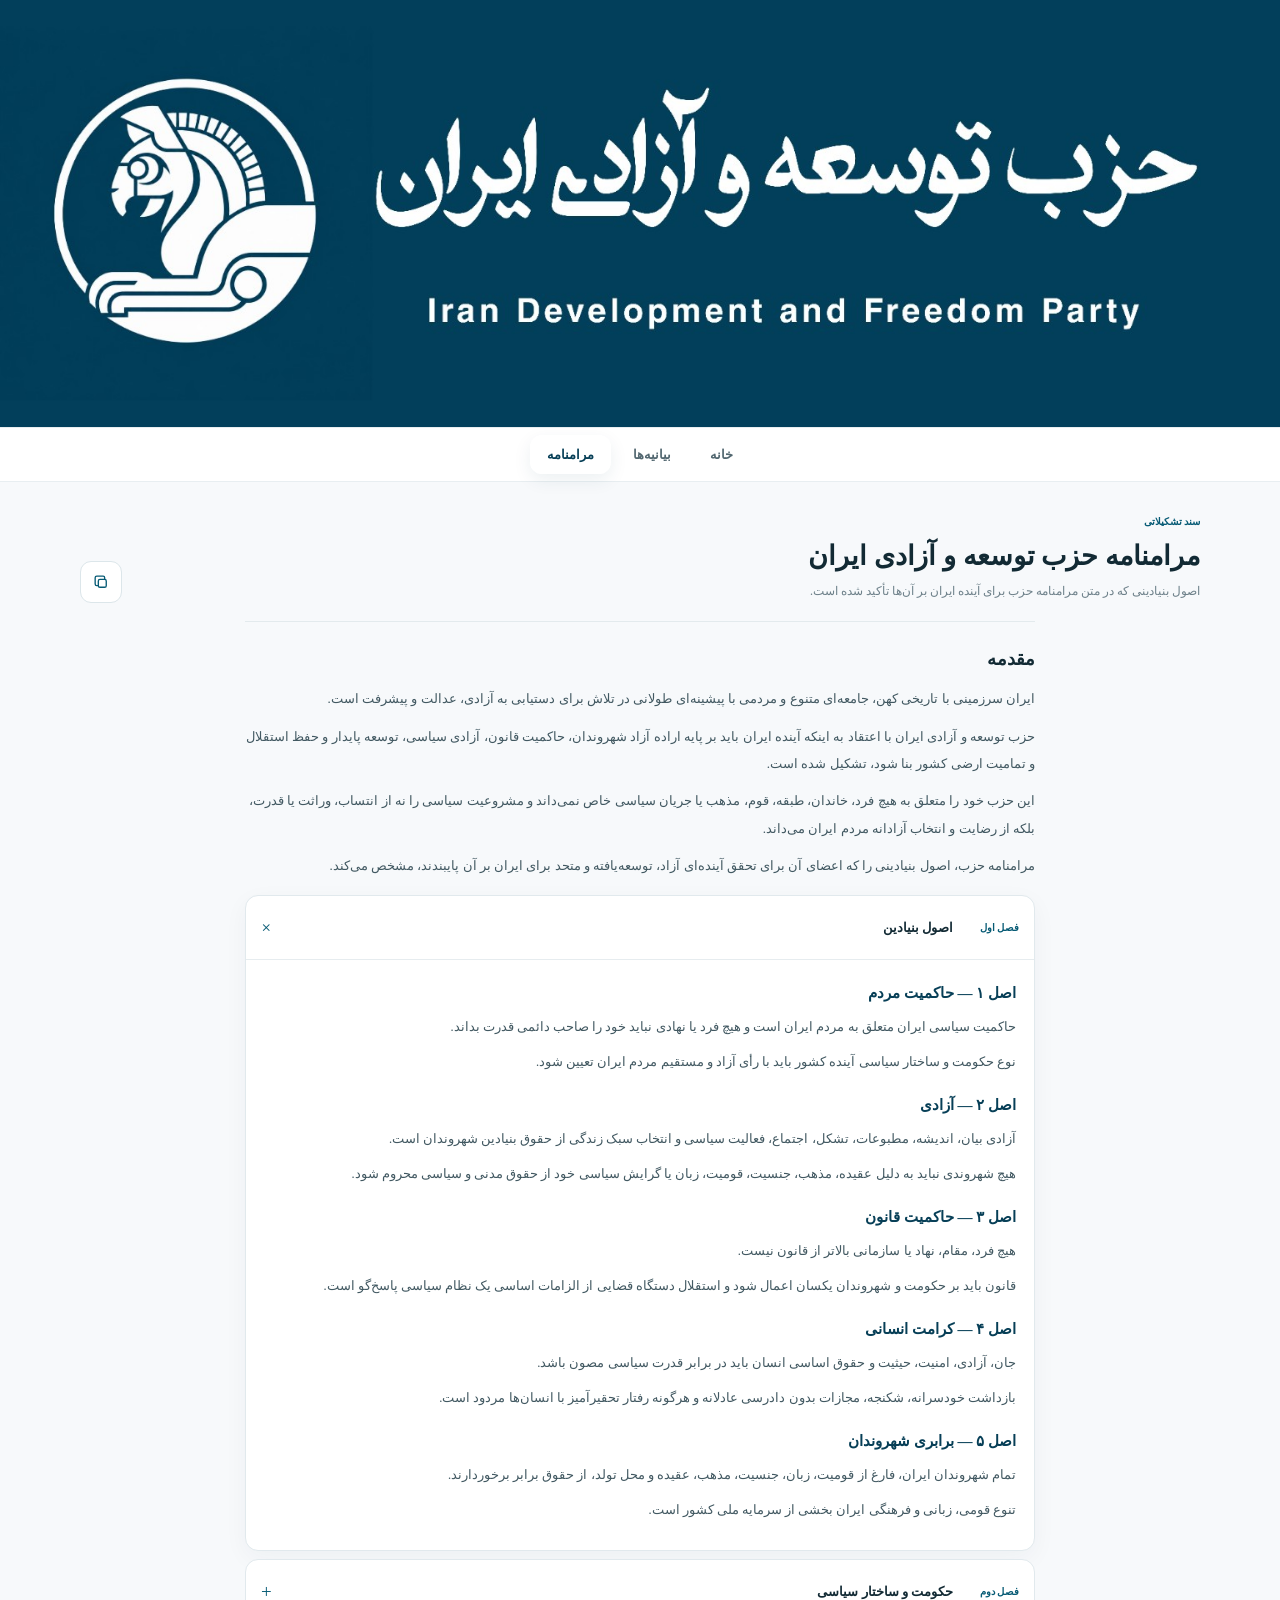
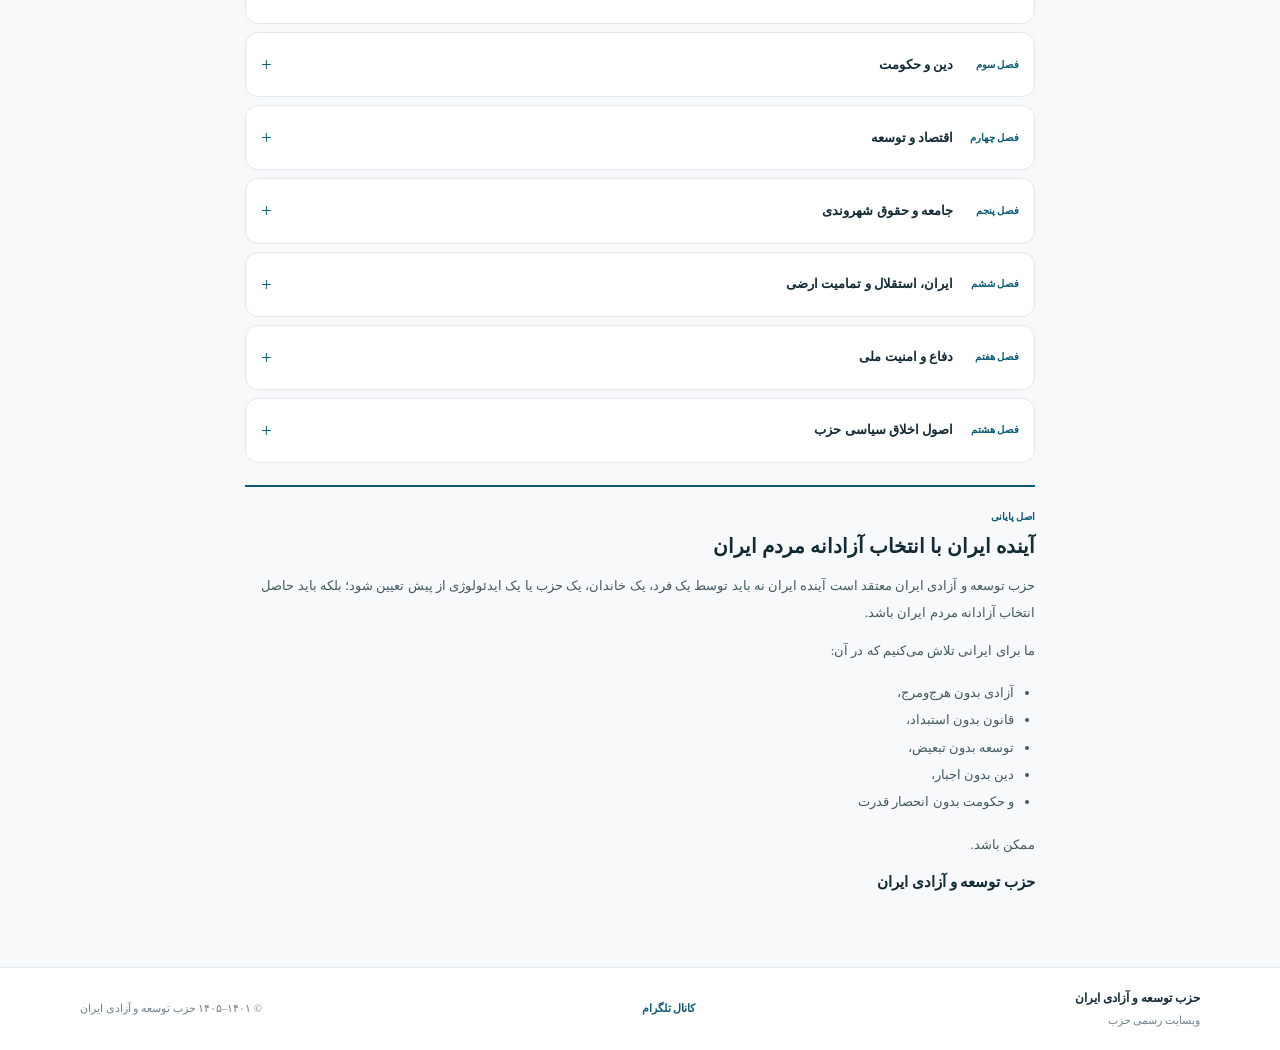
==== commit c98f381a: "Add files via upload" ====
--- a/maramname/index.html
+++ b/maramname/index.html
@@ -1,16 +1,5 @@
-<!doctype html>
-<html lang="fa" dir="rtl">
-<head>
-<meta charset="utf-8"><meta name="viewport" content="width=device-width,initial-scale=1,viewport-fit=cover">
-<meta name="theme-color" content="#064963"><meta name="description" content="مرامنامه حزب توسعه و آزادی ایران؛ اصول بنیادین و چارچوب اعلام‌شده حزب."><meta name="robots" content="index,follow">
-<meta http-equiv="Content-Security-Policy" content="default-src 'self';base-uri 'self';object-src 'none';frame-ancestors 'none';form-action 'self';img-src 'self';style-src 'self';script-src 'self';font-src 'self';connect-src 'self';upgrade-insecure-requests">
-<link rel="stylesheet" href="../style-site-2026.css"><title>مرامنامه حزب توسعه و آزادی ایران</title>
-</head>
-<body>
-<header class="site-header compact"><a href="../"><img src="../header-site-org.jpg" alt="حزب توسعه و آزادی ایران"></a></header>
-<nav class="main-nav"><div class="nav-inner"><a href="../">خانه</a><a href="../post/eelam/">بیانیه</a><a class="active" href="./">مرامنامه</a></div></nav>
-<main class="container page"><div class="page-card reveal"><div class="page-head"><div><div class="eyebrow">سند تشکیلاتی</div><h1>مرامنامه حزب توسعه و آزادی ایران</h1></div><div class="date-block"><strong>مرامنامه</strong><span>سند تشکیلاتی</span></div></div>
-<section class="manifesto-intro"><h2>مقدمه</h2><p>ایران سرزمینی با تاریخی کهن، جامعه‌ای متنوع و مردمی با پیشینه‌ای طولانی در تلاش برای دستیابی به آزادی، عدالت و پیشرفت است.</p><p>حزب توسعه و آزادی ایران با اعتقاد به اینکه آینده ایران باید بر پایه اراده آزاد شهروندان، حاکمیت قانون، آزادی سیاسی، توسعه پایدار و حفظ استقلال و تمامیت ارضی کشور بنا شود، تشکیل شده است.</p><p>این حزب خود را متعلق به هیچ فرد، خاندان، طبقه، قوم، مذهب یا جریان سیاسی خاص نمی‌داند و مشروعیت سیاسی را نه از انتساب، وراثت یا قدرت، بلکه از رضایت و انتخاب آزادانه مردم ایران می‌داند.</p><p>مرامنامه حزب، اصول بنیادینی را که اعضای آن برای تحقق آینده‌ای آزاد، توسعه‌یافته و متحد برای ایران بر آن پایبندند، مشخص می‌کند.</p></section>
+<!doctype html><html lang="fa" dir="rtl"><head><meta charset="utf-8"><meta name="viewport" content="width=device-width,initial-scale=1,viewport-fit=cover"><meta name="theme-color" content="#073f57"><meta name="description" content="مرامنامه حزب توسعه و آزادی ایران"><meta name="robots" content="index,follow"><meta http-equiv="Content-Security-Policy" content="default-src 'self';base-uri 'self';object-src 'none';frame-ancestors 'none';form-action 'self';img-src 'self' data:;style-src 'self' 'unsafe-inline' https://fonts.googleapis.com;font-src 'self' https://fonts.gstatic.com;script-src 'self';connect-src 'self';upgrade-insecure-requests"><link rel="preconnect" href="https://fonts.googleapis.com"><link rel="preconnect" href="https://fonts.gstatic.com" crossorigin><link href="https://fonts.googleapis.com/css2?family=Vazirmatn:wght@400;500;600;700;800&display=swap" rel="stylesheet"><link rel="stylesheet" href="../style-site-2026.css"><title>مرامنامه حزب توسعه و آزادی ایران</title></head><body><header class="site-header"><a href="../"><img src="../header-site-org.jpg" alt="حزب توسعه و آزادی ایران" draggable="false"></a></header><nav class="main-nav"><div class="nav-inner"><a href="../">خانه</a><a href="../post/eelam/">بیانیه‌ها</a><a class="active" href="./">مرامنامه</a></div></nav><main class="container manifesto article"><div class="article-head"><div><div class="eyebrow">سند تشکیلاتی</div><h1>مرامنامه حزب توسعه و آزادی ایران</h1><p class="lead">اصول بنیادینی که در متن مرامنامه حزب برای آینده ایران بر آن‌ها تأکید شده است.</p></div><button class="icon-button" type="button" data-copy-url="/maramname/" aria-label="کپی لینک مرامنامه" title="کپی لینک"><svg viewBox="0 0 24 24"><rect x="8" y="8" width="10" height="10" rx="2"></rect><path d="M16 8V6a2 2 0 0 0-2-2H6a2 2 0 0 0-2 2v8a2 2 0 0 0 2 2h2"></path></svg></button></div>
+<section class="intro-text"><h2>مقدمه</h2><p>ایران سرزمینی با تاریخی کهن، جامعه‌ای متنوع و مردمی با پیشینه‌ای طولانی در تلاش برای دستیابی به آزادی، عدالت و پیشرفت است.</p><p>حزب توسعه و آزادی ایران با اعتقاد به اینکه آینده ایران باید بر پایه اراده آزاد شهروندان، حاکمیت قانون، آزادی سیاسی، توسعه پایدار و حفظ استقلال و تمامیت ارضی کشور بنا شود، تشکیل شده است.</p><p>این حزب خود را متعلق به هیچ فرد، خاندان، طبقه، قوم، مذهب یا جریان سیاسی خاص نمی‌داند و مشروعیت سیاسی را نه از انتساب، وراثت یا قدرت، بلکه از رضایت و انتخاب آزادانه مردم ایران می‌داند.</p><p>مرامنامه حزب، اصول بنیادینی را که اعضای آن برای تحقق آینده‌ای آزاد، توسعه‌یافته و متحد برای ایران بر آن پایبندند، مشخص می‌کند.</p></section>
 <div class="chapters">
 <details open><summary><span>فصل اول</span> اصول بنیادین <i>+</i></summary><div class="chapter-body"><h3>اصل ۱ — حاکمیت مردم</h3><p>حاکمیت سیاسی ایران متعلق به مردم ایران است و هیچ فرد یا نهادی نباید خود را صاحب دائمی قدرت بداند.</p><p>نوع حکومت و ساختار سیاسی آینده کشور باید با رأی آزاد و مستقیم مردم ایران تعیین شود.</p><h3>اصل ۲ — آزادی</h3><p>آزادی بیان، اندیشه، مطبوعات، تشکل، اجتماع، فعالیت سیاسی و انتخاب سبک زندگی از حقوق بنیادین شهروندان است.</p><p>هیچ شهروندی نباید به دلیل عقیده، مذهب، جنسیت، قومیت، زبان یا گرایش سیاسی خود از حقوق مدنی و سیاسی محروم شود.</p><h3>اصل ۳ — حاکمیت قانون</h3><p>هیچ فرد، مقام، نهاد یا سازمانی بالاتر از قانون نیست.</p><p>قانون باید بر حکومت و شهروندان یکسان اعمال شود و استقلال دستگاه قضایی از الزامات اساسی یک نظام سیاسی پاسخ‌گو است.</p><h3>اصل ۴ — کرامت انسانی</h3><p>جان، آزادی، امنیت، حیثیت و حقوق اساسی انسان باید در برابر قدرت سیاسی مصون باشد.</p><p>بازداشت خودسرانه، شکنجه، مجازات بدون دادرسی عادلانه و هرگونه رفتار تحقیرآمیز با انسان‌ها مردود است.</p><h3>اصل ۵ — برابری شهروندان</h3><p>تمام شهروندان ایران، فارغ از قومیت، زبان، جنسیت، مذهب، عقیده و محل تولد، از حقوق برابر برخوردارند.</p><p>تنوع قومی، زبانی و فرهنگی ایران بخشی از سرمایه ملی کشور است.</p></div></details>
 <details><summary><span>فصل دوم</span> حکومت و ساختار سیاسی <i>+</i></summary><div class="chapter-body"><h3>اصل ۶ — نظام سیاسی</h3><p>حزب توسعه و آزادی ایران از حق مردم برای تعیین نوع حکومت آینده ایران دفاع می‌کند و شکل نهایی نظام سیاسی را امری می‌داند که باید از طریق فرآیندی آزاد و دموکراتیک تعیین شود.</p><p>حزب شکل حکومت را پیشاپیش به شخص یا خاندان خاصی واگذار نمی‌کند.</p><h3>اصل ۷ — تفکیک قوا</h3><p>قوه مقننه، مجریه و قضائیه باید از یکدیگر تفکیک و دارای سازوکارهای مؤثر نظارت و توازن باشند.</p><p>هیچ نهاد حکومتی نباید اختیار نامحدود و غیرپاسخ‌گو داشته باشد.</p><h3>اصل ۸ — انتخابات</h3><p>انتخابات باید:</p><ul><li>آزاد؛</li><li>رقابتی؛</li><li>منظم؛</li><li>شفاف؛</li><li>قابل نظارت؛</li><li>و مبتنی بر رأی برابر شهروندان</li></ul><p>باشد. نتیجه انتخابات باید مورد احترام تمامی نهادهای سیاسی قرار گیرد.</p><h3>اصل ۹ — انتقال قدرت</h3><p>انتقال قدرت سیاسی باید از طریق سازوکارهای قانونی و انتخاباتی انجام شود.</p><p>هیچ مقام یا جریان سیاسی نباید خود را صاحب دائمی حکومت بداند.</p></div></details>
@@ -22,4 +11,4 @@
 <details><summary><span>فصل هشتم</span> اصول اخلاق سیاسی حزب <i>+</i></summary><div class="chapter-body"><h3>اصل ۲۵ — نفی خشونت سیاسی</h3><p>حزب توسعه و آزادی ایران فعالیت سیاسی را بر روش‌های مدنی و سیاسی استوار می‌داند.</p><h3>اصل ۲۶ — احترام به مخالف</h3><p>مخالف سیاسی دشمن ملت نیست.</p><p>حزب متعهد است با جریان‌های سیاسی مختلف، حتی در صورت اختلاف عمیق، از طریق گفت‌وگو و رقابت سیاسی برخورد کند.</p><h3>اصل ۲۷ — عدم انحصارطلبی</h3><p>حزب توسعه و آزادی ایران خود را تنها نماینده مردم ایران نمی‌داند و حق فعالیت قانونی سایر احزاب و جریان‌های سیاسی را به رسمیت می‌شناسد.</p><h3>اصل ۲۸ — پاسخ‌گویی</h3><p>قدرت سیاسی باید همواره قابل پرسش و قابل نظارت باشد.</p><p>حزبی که خواهان حکومت پاسخ‌گو است، باید خود نیز در برابر اعضا و جامعه پاسخ‌گو باشد.</p></div></details>
 </div>
 <section class="final-principle"><div class="eyebrow">اصل پایانی</div><h2>آینده ایران با انتخاب آزادانه مردم ایران</h2><p>حزب توسعه و آزادی ایران معتقد است آینده ایران نه باید توسط یک فرد، یک خاندان، یک حزب یا یک ایدئولوژی از پیش تعیین شود؛ بلکه باید حاصل انتخاب آزادانه مردم ایران باشد.</p><p>ما برای ایرانی تلاش می‌کنیم که در آن:</p><ul><li>آزادی بدون هرج‌ومرج،</li><li>قانون بدون استبداد،</li><li>توسعه بدون تبعیض،</li><li>دین بدون اجبار،</li><li>و حکومت بدون انحصار قدرت</li></ul><p>ممکن باشد.</p><strong>حزب توسعه و آزادی ایران</strong></section>
-</div></main><footer><div class="footer-card"><div class="footer-brand"><strong>حزب توسعه و آزادی ایران</strong><small>وبسایت رسمی حزب</small></div><div class="footer-links"><a href="https://t.me/hezbt" rel="noopener noreferrer">کانال تلگرام</a><span class="copyright">© ۱۴۰۱–۱۴۰۵ حزب توسعه و آزادی ایران</span></div></div></footer><div class="toast" id="copyToast" role="status" aria-live="polite">لینک کپی شد</div><script src="../script-site-2026.js" defer></script></body></html>
+</main><footer class="site-footer"><div class="container footer-inner"><div><strong>حزب توسعه و آزادی ایران</strong><span>وبسایت رسمی حزب</span></div><a href="https://t.me/HezbT" target="_blank" rel="noopener noreferrer">کانال تلگرام</a><small>© ۱۴۰۱–۱۴۰۵ حزب توسعه و آزادی ایران</small></div></footer><div class="toast" id="copyToast">لینک کپی شد</div><script src="../script-site-2026.js" defer></script></body></html>
--- a/style-site-2026.css
+++ b/style-site-2026.css
@@ -1,18 +1,2 @@
-@font-face{font-family:IDFPUI;src:url('fonts/IDFP-UI-Regular.ttf') format('truetype');font-weight:400;font-style:normal;font-display:swap}
-@font-face{font-family:IDFPUI;src:url('fonts/IDFP-UI-Medium.ttf') format('truetype');font-weight:500;font-style:normal;font-display:swap}
-@font-face{font-family:IDFPUI;src:url('fonts/IDFP-UI-SemiBold.ttf') format('truetype');font-weight:600;font-style:normal;font-display:swap}
-@font-face{font-family:IDFPUI;src:url('fonts/IDFP-UI-Bold.ttf') format('truetype');font-weight:700;font-style:normal;font-display:swap}
-:root{--bg:#f5f5f7;--card:rgba(255,255,255,.84);--solid:#fff;--ink:#101116;--muted:#74767e;--blue:#174ea6;--blue2:#0e3d91;--line:rgba(16,17,22,.09);--glass:rgba(255,255,255,.72);--shadow:0 18px 50px rgba(18,25,40,.08);--radius:26px;--max:980px}
-*{box-sizing:border-box}html{scroll-behavior:smooth}body{margin:0;background:linear-gradient(180deg,#fbfbfc 0%,var(--bg) 45%,#f1f2f5 100%);color:var(--ink);font-family:IDFPUI,Arial,sans-serif;font-size:16px;line-height:1.9;-webkit-font-smoothing:antialiased;text-rendering:optimizeLegibility}body:before{content:"";position:fixed;inset:0;pointer-events:none;background:radial-gradient(circle at 80% 0%,rgba(23,78,166,.055),transparent 30%),radial-gradient(circle at 10% 70%,rgba(23,78,166,.035),transparent 28%)}a{color:inherit;text-decoration:none}button{font:inherit}img{max-width:100%;display:block}.container{width:min(calc(100% - 32px),var(--max));margin-inline:auto}
-.site-header{padding:18px 0 8px;background:rgba(255,255,255,.66);backdrop-filter:saturate(180%) blur(20px);-webkit-backdrop-filter:saturate(180%) blur(20px);border-bottom:1px solid var(--line)}.site-header a{display:block;width:min(100%,980px);margin:auto}.site-header img{width:100%;height:auto;max-height:145px;object-fit:contain;object-position:center}.site-header.compact img{max-height:105px}
-.main-nav{position:sticky;top:10px;z-index:50;width:min(calc(100% - 24px),620px);margin:10px auto 0;display:flex;justify-content:center;pointer-events:none}.nav-inner{display:flex;gap:5px;padding:5px;border:1px solid rgba(16,17,22,.07);background:rgba(255,255,255,.68);backdrop-filter:blur(22px) saturate(170%);-webkit-backdrop-filter:blur(22px) saturate(170%);border-radius:18px;box-shadow:0 8px 28px rgba(18,25,40,.07);pointer-events:auto}.nav-inner a{padding:8px 18px;border-radius:13px;color:#656871;font-size:13px;transition:transform .22s ease,background .22s ease,color .22s ease}.nav-inner a:hover{color:var(--ink)}.nav-inner a.active{background:rgba(255,255,255,.95);color:var(--ink);box-shadow:0 4px 14px rgba(18,25,40,.07)}
-.hero{padding:34px 0 18px}.hero-top{display:flex;align-items:end;justify-content:space-between;gap:20px;margin-bottom:18px}.hero-kicker{font-size:12px;font-weight:600;color:var(--blue);letter-spacing:.02em}.hero-title{margin:4px 0 0;font-size:clamp(25px,5vw,38px);line-height:1.35;letter-spacing:-.04em;font-weight:700}.hero-side{color:var(--muted);font-size:12px;text-align:left;direction:ltr}
-.news-shell{position:relative}.news-viewport{overflow:hidden;border-radius:30px}.news-track{display:flex;direction:rtl;transition:transform .65s cubic-bezier(.22,.61,.36,1);will-change:transform}.news-card{flex:0 0 100%;min-width:0;padding:0 2px}.news-card-inner{display:grid;grid-template-columns:1.12fr .88fr;min-height:445px;border:1px solid var(--line);border-radius:30px;background:var(--card);backdrop-filter:blur(18px) saturate(150%);-webkit-backdrop-filter:blur(18px) saturate(150%);box-shadow:var(--shadow);overflow:hidden}.news-card.visual-left .news-media{order:2}.news-media{position:relative;min-height:445px;background:#e8e9ec;overflow:hidden}.news-media img{width:100%;height:100%;object-fit:cover;transition:transform .8s cubic-bezier(.22,.61,.36,1)}.news-card:hover .news-media img{transform:scale(1.025)}.news-info{display:flex;flex-direction:column;justify-content:center;padding:38px 38px 34px}.news-date{display:flex;flex-direction:column;gap:1px;margin-bottom:16px;color:var(--muted);font-size:12px;direction:ltr;text-align:left}.news-date strong{color:#2b2d34;font-size:13px;font-weight:600}.news-info h2{font-size:clamp(24px,3.5vw,36px);line-height:1.45;margin:0 0 16px;letter-spacing:-.035em}.news-info p{margin:0;color:#696c75;font-size:14px;line-height:2.05}.news-link{margin-top:24px;display:inline-flex;align-items:center;gap:8px;color:var(--blue);font-size:13px;font-weight:600;width:max-content}.news-link .arrow{display:inline-grid;place-items:center;width:28px;height:28px;border-radius:50%;background:#edf3ff;transition:transform .25s ease}.news-link:hover .arrow{transform:translateX(-4px)}
-.text-cover{height:100%;min-height:445px;display:grid;place-items:center;background:linear-gradient(145deg,#10141c,#1b2738 65%,#174ea6);color:white;position:relative;overflow:hidden}.text-cover:before{content:"";position:absolute;width:320px;height:320px;border:1px solid rgba(255,255,255,.12);border-radius:50%;transform:translate(28%,8%)}.text-cover:after{content:"";position:absolute;width:520px;height:520px;border:1px solid rgba(255,255,255,.07);border-radius:50%;transform:translate(-20%,28%)}.cover-copy{position:relative;z-index:1;text-align:center;padding:30px}.cover-copy small{font-size:11px;opacity:.72}.cover-copy strong{display:block;font-size:46px;line-height:1.25;margin-top:8px;letter-spacing:-.04em}.cover-copy span{display:block;font-size:12px;opacity:.7;margin-top:8px}
-.slider-controls{display:flex;align-items:center;justify-content:space-between;margin-top:14px}.control-group{display:flex;gap:7px}.slider-btn{width:42px;height:42px;border:1px solid var(--line);background:rgba(255,255,255,.82);border-radius:14px;display:grid;place-items:center;cursor:pointer;color:var(--ink);box-shadow:0 5px 18px rgba(18,25,40,.05);transition:transform .2s ease,background .2s ease}.slider-btn:hover{transform:translateY(-2px);background:#fff}.slider-btn svg{width:18px;height:18px;fill:none;stroke:currentColor;stroke-width:1.8;stroke-linecap:round;stroke-linejoin:round}.progress-wrap{flex:1;display:flex;align-items:center;gap:10px;max-width:330px;margin-inline:16px}.progress{height:3px;flex:1;background:#d9dce2;border-radius:99px;overflow:hidden}.progress i{display:block;height:100%;width:50%;background:var(--blue);border-radius:99px;transition:width .35s ease}.counter{font-size:11px;color:var(--muted);direction:ltr;white-space:nowrap}.docs{padding:34px 0 68px;display:grid;grid-template-columns:repeat(2,1fr);gap:12px}.doc-card{display:flex;align-items:center;gap:15px;padding:18px 18px;border:1px solid var(--line);border-radius:22px;background:rgba(255,255,255,.66);transition:transform .25s ease,box-shadow .25s ease,background .25s ease}.doc-card:hover{transform:translateY(-3px);box-shadow:0 15px 35px rgba(18,25,40,.07);background:#fff}.doc-icon{width:42px;height:42px;border-radius:13px;background:#edf3ff;color:var(--blue);display:grid;place-items:center;font-weight:700}.doc-card div{flex:1}.doc-card strong{display:block;font-size:14px}.doc-card small{display:block;color:var(--muted);font-size:11px;margin-top:2px}.doc-arrow{color:var(--blue);font-size:18px}
-.page{padding:34px 0 70px}.page-card{background:rgba(255,255,255,.86);border:1px solid var(--line);border-radius:30px;box-shadow:var(--shadow);overflow:hidden}.page-head{padding:28px 30px 24px;display:flex;align-items:flex-start;justify-content:space-between;gap:20px;border-bottom:1px solid var(--line)}.eyebrow{font-size:11px;color:var(--blue);font-weight:600}.page-head h1{font-size:clamp(25px,5vw,40px);line-height:1.4;margin:6px 0 0;letter-spacing:-.04em}.date-block{direction:ltr;text-align:left;color:var(--muted);font-size:11px;white-space:nowrap}.date-block strong{display:block;color:#33353b;font-size:12px}.page-media{background:#e8e9ec}.page-media img{width:100%;max-height:560px;object-fit:cover}.prose{max-width:780px;margin:auto;padding:34px 30px 46px}.prose p{margin:0 0 20px}.prose ul{padding-right:22px}.prose li{margin-bottom:8px}.signature{border-top:1px solid var(--line);padding-top:20px;margin-top:30px}.copy-row{display:flex;justify-content:flex-end;gap:8px;padding:0 30px 28px}.icon-button{width:42px;height:42px;border:1px solid var(--line);background:#fff;color:var(--blue);border-radius:13px;display:grid;place-items:center;cursor:pointer;transition:.2s ease}.icon-button:hover{background:#edf3ff;transform:translateY(-1px)}.icon-button svg{width:18px;height:18px;fill:none;stroke:currentColor;stroke-width:1.8;stroke-linecap:round;stroke-linejoin:round}
-.manifesto-intro{max-width:780px;margin:0 auto;padding:30px}.chapters{display:grid;gap:10px;max-width:780px;margin:0 auto;padding:0 30px 34px}.chapters details{background:#fff;border:1px solid var(--line);border-radius:20px;overflow:hidden}.chapters summary{list-style:none;cursor:pointer;padding:17px 19px;display:flex;align-items:center;gap:12px;font-weight:600}.chapters summary::-webkit-details-marker{display:none}.chapters summary span{font-size:11px;color:var(--blue);min-width:58px}.chapters summary i{font-style:normal;margin-right:auto;color:var(--blue);font-size:20px;transition:transform .25s ease}.chapters details[open] summary i{transform:rotate(45deg)}.chapter-body{padding:3px 20px 24px;border-top:1px solid var(--line);animation:fadeIn .25s ease}.chapter-body h3{font-size:16px;margin:20px 0 8px}.chapter-body p{margin:0 0 12px}.chapter-body ul{padding-right:20px}.final-principle{max-width:780px;margin:0 auto 40px;padding:28px 30px;border-top:1px solid var(--line);background:#f7f8fa;border-radius:0 0 24px 24px}.final-principle h2{font-size:24px;margin:6px 0 14px}.final-principle p{margin:0 0 14px}.final-principle ul{padding-right:20px}
-footer{margin-top:30px;padding:22px 0 30px}.footer-card{width:min(calc(100% - 32px),var(--max));margin:auto;padding:22px 24px;border:1px solid var(--line);border-radius:25px;background:rgba(255,255,255,.78);backdrop-filter:blur(20px);-webkit-backdrop-filter:blur(20px);box-shadow:0 10px 30px rgba(18,25,40,.045);display:flex;align-items:center;justify-content:space-between;gap:20px}.footer-brand strong{display:block;font-size:13px}.footer-brand small{display:block;color:var(--muted);font-size:10px;margin-top:3px}.footer-links{display:flex;align-items:center;gap:15px;font-size:11px}.footer-links a{color:var(--blue)}.copyright{color:var(--muted);font-size:10px;direction:rtl}.toast{position:fixed;left:50%;bottom:22px;z-index:100;transform:translate(-50%,20px);opacity:0;pointer-events:none;background:#101116;color:#fff;padding:9px 15px;border-radius:13px;font-size:11px;box-shadow:0 10px 30px rgba(0,0,0,.15);transition:.25s ease}.toast.show{opacity:1;transform:translate(-50%,0)}
-.reveal{opacity:0;transform:translateY(18px);transition:opacity .65s ease,transform .65s cubic-bezier(.22,.61,.36,1)}.reveal.visible{opacity:1;transform:none}@keyframes fadeIn{from{opacity:0;transform:translateY(-4px)}to{opacity:1;transform:none}}
-@media(max-width:720px){.container{width:min(calc(100% - 20px),var(--max))}.site-header{padding:10px 0 5px}.site-header img{max-height:105px}.main-nav{top:7px;width:auto;margin:7px 10px 0}.nav-inner{width:100%;justify-content:center}.nav-inner a{padding:7px 14px;font-size:12px}.hero{padding:24px 0 12px}.hero-top{align-items:flex-start}.hero-side{display:none}.news-card-inner{display:flex;flex-direction:column;min-height:0;border-radius:25px}.news-card.visual-left .news-media{order:0}.news-media,.text-cover{min-height:220px;height:220px}.news-info{padding:22px 21px 24px}.news-info h2{font-size:24px}.news-info p{font-size:13px}.news-link{margin-top:17px}.slider-controls{margin-top:10px}.progress-wrap{max-width:none;margin-inline:10px}.slider-btn{width:40px;height:40px;border-radius:13px}.docs{grid-template-columns:1fr;padding:26px 0 50px}.page{padding:22px 0 52px}.page-card{border-radius:24px}.page-head{padding:22px 20px 20px;display:block}.date-block{margin-top:14px}.page-media img{max-height:430px}.prose{padding:25px 20px 34px}.copy-row{padding:0 20px 22px}.manifesto-intro{padding:24px 20px}.chapters{padding:0 20px 25px}.final-principle{margin:0 20px 25px;padding:23px 20px;border-radius:20px}.footer-card{width:calc(100% - 20px);padding:18px 16px;display:block}.footer-links{margin-top:12px;justify-content:space-between}.copyright{margin-top:10px}}
-@media(prefers-reduced-motion:reduce){*,*::before,*::after{scroll-behavior:auto!important;animation-duration:.01ms!important;transition-duration:.01ms!important}.news-track{transition:none}.reveal{opacity:1;transform:none}}
+*{box-sizing:border-box}html{scroll-behavior:smooth;overflow-x:hidden}body{margin:0;background:#f7f9fb;color:#122a34;font-family:"Vazirmatn";font-size:15px;line-height:1.95;-webkit-font-smoothing:antialiased}a{color:inherit;text-decoration:none}button{font:inherit}.container{width:min(1120px,calc(100% - 32px));margin-inline:auto}.site-header{position:relative;z-index:20;background:#fff;border-bottom:1px solid #e7edf0;line-height:0}.site-header a{display:block}.site-header img{display:block;width:100%;height:auto;aspect-ratio:1536/512;max-width:1536px;margin-inline:auto;object-fit:contain}.main-nav{position:sticky;top:0;z-index:30;background:rgba(255,255,255,.92);backdrop-filter:blur(16px);-webkit-backdrop-filter:blur(16px);border-bottom:1px solid #e8eef1}.nav-inner{width:min(1120px,calc(100% - 32px));margin:auto;display:flex;justify-content:center;gap:5px;padding:7px 0}.nav-inner a{padding:7px 17px;border-radius:12px;color:#526770;font-size:13px;font-weight:600;transition:.18s ease}.nav-inner a:hover{color:#073f57}.nav-inner a.active{background:rgba(255,255,255,.86);box-shadow:0 6px 18px rgba(7,63,87,.08);color:#073f57}.news-section{padding:28px 0 16px}.section-head{display:flex;align-items:center;justify-content:space-between;gap:12px;margin-bottom:12px}.section-head h1{font-size:21px;line-height:1.6;margin:0;font-weight:700}.section-count{font-size:11px;color:#788b94}.news-carousel-wrap{position:relative;padding-inline:4px}.news-track{display:flex;flex-direction:row;gap:14px;overflow-x:auto;overflow-y:hidden;scroll-snap-type:x mandatory;scrollbar-width:none;padding:3px 2px 12px;-webkit-overflow-scrolling:touch;overscroll-behavior-x:contain}.news-track::-webkit-scrollbar{display:none}.news-card{direction:rtl;flex:0 0 52%;max-width:580px;scroll-snap-align:center;background:#fff;border:1px solid #e2e9ed;border-radius:17px;box-shadow:0 8px 26px rgba(16,48,63,.065);overflow:hidden}.news-cover{display:block;height:170px;background:#e9eef1;overflow:hidden}.news-cover img{width:100%;height:100%;object-fit:cover;display:block}.news-body{padding:13px 15px 15px}.news-date,.article-date{direction:ltr;display:flex;align-items:center;justify-content:space-between;gap:12px;font-size:10.5px;color:#687b84;white-space:nowrap}.news-date .gregorian,.article-date span:first-child{direction:ltr;text-align:left}.news-date .shamsi,.article-date span:last-child{direction:rtl;text-align:right}.news-type{margin-top:7px;color:#0b657f;font-size:10px;font-weight:700}.news-body h2{font-size:16px;line-height:1.65;margin:3px 0 4px}.news-body p{font-size:11.5px;line-height:1.9;color:#6a7c84;margin:0;display:-webkit-box;-webkit-line-clamp:2;-webkit-box-orient:vertical;overflow:hidden}.card-link{display:inline-block;margin-top:8px;color:#075b75;font-size:10.5px;font-weight:700}.carousel-arrow{position:absolute;z-index:3;top:50%;transform:translateY(-50%);width:38px;height:38px;border:1px solid #dfe7eb;border-radius:50%;background:#fff;color:#075b75;box-shadow:0 7px 18px rgba(15,49,65,.12);display:grid;place-items:center;cursor:pointer;font-size:25px;line-height:1}.carousel-arrow.prev{right:-5px}.carousel-arrow.next{left:-5px}.carousel-arrow:active{transform:translateY(-50%) scale(.95)}.news-timer{height:2px;width:min(210px,52%);margin:5px auto 8px;background:#e5ebee;border-radius:99px;overflow:hidden}.news-timer span{display:block;height:100%;width:0;background:#075b75;border-radius:inherit}.dots{display:flex;justify-content:center;gap:6px}.dots button{width:6px;height:6px;border:0;border-radius:50%;padding:0;background:#c8d3d8;cursor:pointer}.dots button.active{width:18px;border-radius:99px;background:#075b75}.quick-links{display:flex;gap:10px;padding:18px 0 48px}.quick-links a{flex:1;min-height:52px;display:flex;align-items:center;justify-content:space-between;padding:0 16px;background:#fff;border:1px solid #e3eaed;border-radius:13px;color:#24434f;font-size:12px;font-weight:600;box-shadow:0 6px 20px rgba(16,48,63,.04)}.quick-links b{font-size:17px;color:#075b75}.article{padding:24px 0 70px}.back-link{display:inline-block;color:#075b75;font-size:11px;font-weight:600;margin-bottom:12px}.article-card{background:#fff;border:1px solid #e1e9ed;border-radius:19px;box-shadow:0 10px 32px rgba(16,48,63,.055);overflow:hidden}.article-image{display:block;width:100%;max-height:560px;object-fit:cover}.mahsa-image{object-fit:contain;background:#000}.article-content{max-width:790px;margin-inline:auto;padding:22px 24px 30px}.article-content h1{font-size:28px;line-height:1.5;margin:7px 0 16px}.article-content h2{font-size:18px;margin:24px 0 8px;color:#073f57}.article-content p{margin:0 0 15px;color:#425962;font-size:14px;line-height:2.2}.article-content ul{padding-right:22px;color:#425962}.article-content li{margin-bottom:7px;font-size:13.5px}.signature{margin-top:28px;padding-top:18px;border-top:1px solid #e5ecef}.telegram-post{color:#075b75;font-weight:700}.article-tools{display:flex;gap:8px;align-items:center;margin-top:12px}.button,.copy-button{min-height:42px;padding:7px 15px;border-radius:11px;border:1px solid #dce6ea;background:#fff;color:#075b75;font-size:12px;font-weight:600;cursor:pointer}.button.secondary{background:#075b75;color:#fff;border-color:#075b75}.site-footer{border-top:1px solid #e3eaed;background:#fff}.footer-inner{min-height:82px;display:flex;align-items:center;justify-content:space-between;gap:20px}.footer-inner strong,.footer-inner span{display:block}.footer-inner strong{font-size:12px}.footer-inner span,.footer-inner small,.footer-inner>a{font-size:10.5px;color:#71838c}.footer-inner>a{font-weight:600;color:#075b75}.toast{position:fixed;bottom:20px;left:50%;transform:translate(-50%,15px);opacity:0;pointer-events:none;background:#123642;color:#fff;padding:7px 12px;border-radius:9px;font-size:10px;z-index:60;transition:.2s ease}.toast.show{opacity:1;transform:translate(-50%,0)}.not-found{min-height:100vh;display:grid;place-items:center;text-align:center}.not-found strong{font-size:70px;color:#075b75}.not-found h1{margin:0}.not-found p{color:#6d7d85}.not-found .button{display:inline-flex;align-items:center;justify-content:center;background:#075b75;color:#fff}.quick-links+*{margin-top:0}@media(max-width:700px){.container{width:calc(100% - 20px)}.site-header img{aspect-ratio:1536/512}.nav-inner{width:calc(100% - 20px)}.nav-inner a{padding:7px 13px;font-size:12px}.news-section{padding-top:20px}.news-card{flex-basis:82%;max-width:none}.news-cover{height:142px}.news-body{padding:12px}.news-body h2{font-size:15px}.news-body p{font-size:11px}.carousel-arrow{width:34px;height:34px;font-size:22px}.carousel-arrow.prev{right:-2px}.carousel-arrow.next{left:-2px}.quick-links{padding-bottom:34px}.article-content{padding:18px 16px 25px}.article-content h1{font-size:23px}.article-content p{font-size:13px;line-height:2.1}.footer-inner{min-height:110px;display:grid;grid-template-columns:1fr 1fr;gap:4px 12px;padding:15px 0}.footer-inner small{grid-column:1/-1}.article-tools{flex-wrap:wrap}}@media(prefers-reduced-motion:reduce){html{scroll-behavior:auto}.news-track{scroll-behavior:auto}}
+.manifesto{padding-top:30px}.manifesto .article-head{display:flex;align-items:flex-end;justify-content:space-between;gap:18px;margin-bottom:18px}.manifesto .article-head h1{font-size:27px;line-height:1.5;margin:4px 0}.manifesto .eyebrow{font-size:10px;color:#075b75;font-weight:700}.manifesto .lead{font-size:12px;color:#6e818a;margin:0}.icon-button{width:42px;height:42px;border:1px solid #dce6ea;background:#fff;border-radius:11px;color:#075b75;display:grid;place-items:center;cursor:pointer}.icon-button svg{width:19px;height:19px;fill:none;stroke:currentColor;stroke-width:1.7;stroke-linecap:round;stroke-linejoin:round}.intro-text,.chapters,.final-principle{max-width:790px;margin-inline:auto}.intro-text{border-top:1px solid #e3eaed;padding-top:20px;margin-bottom:16px}.intro-text h2{font-size:18px;margin:0 0 8px}.intro-text p{font-size:13px;line-height:2.1;color:#425962;margin:0 0 10px}.chapters{display:grid;gap:8px}.chapters details{background:#fff;border:1px solid #e1e9ed;border-radius:13px;overflow:hidden}.chapters details[open]{box-shadow:0 7px 24px rgba(16,48,63,.045)}.chapters summary{list-style:none;cursor:pointer;padding:13px 15px;display:flex;align-items:center;gap:12px;font-weight:700;font-size:13px}.chapters summary::-webkit-details-marker{display:none}.chapters summary span{color:#075b75;font-size:10px;min-width:54px}.chapters summary i{font-style:normal;margin-right:auto;color:#075b75;font-size:19px;font-weight:400;transition:transform .2s}.chapters details[open] summary i{transform:rotate(45deg)}.chapter-body{padding:3px 18px 18px;border-top:1px solid #e6ecef}.chapter-body h3{font-size:15px;line-height:1.7;margin:18px 0 7px;color:#073f57}.chapter-body p,.chapter-body li{font-size:12.5px;line-height:2.1;color:#425962}.chapter-body p{margin:0 0 9px}.chapter-body ul{padding-right:21px}.chapter-body li{margin-bottom:4px}.final-principle{margin-top:22px;padding:20px 0 0;border-top:2px solid #075b75}.final-principle h2{font-size:20px;line-height:1.6;margin:4px 0 10px}.final-principle p,.final-principle li{font-size:13px;line-height:2.1;color:#425962}.final-principle p{margin:0 0 10px}.final-principle ul{padding-right:21px}
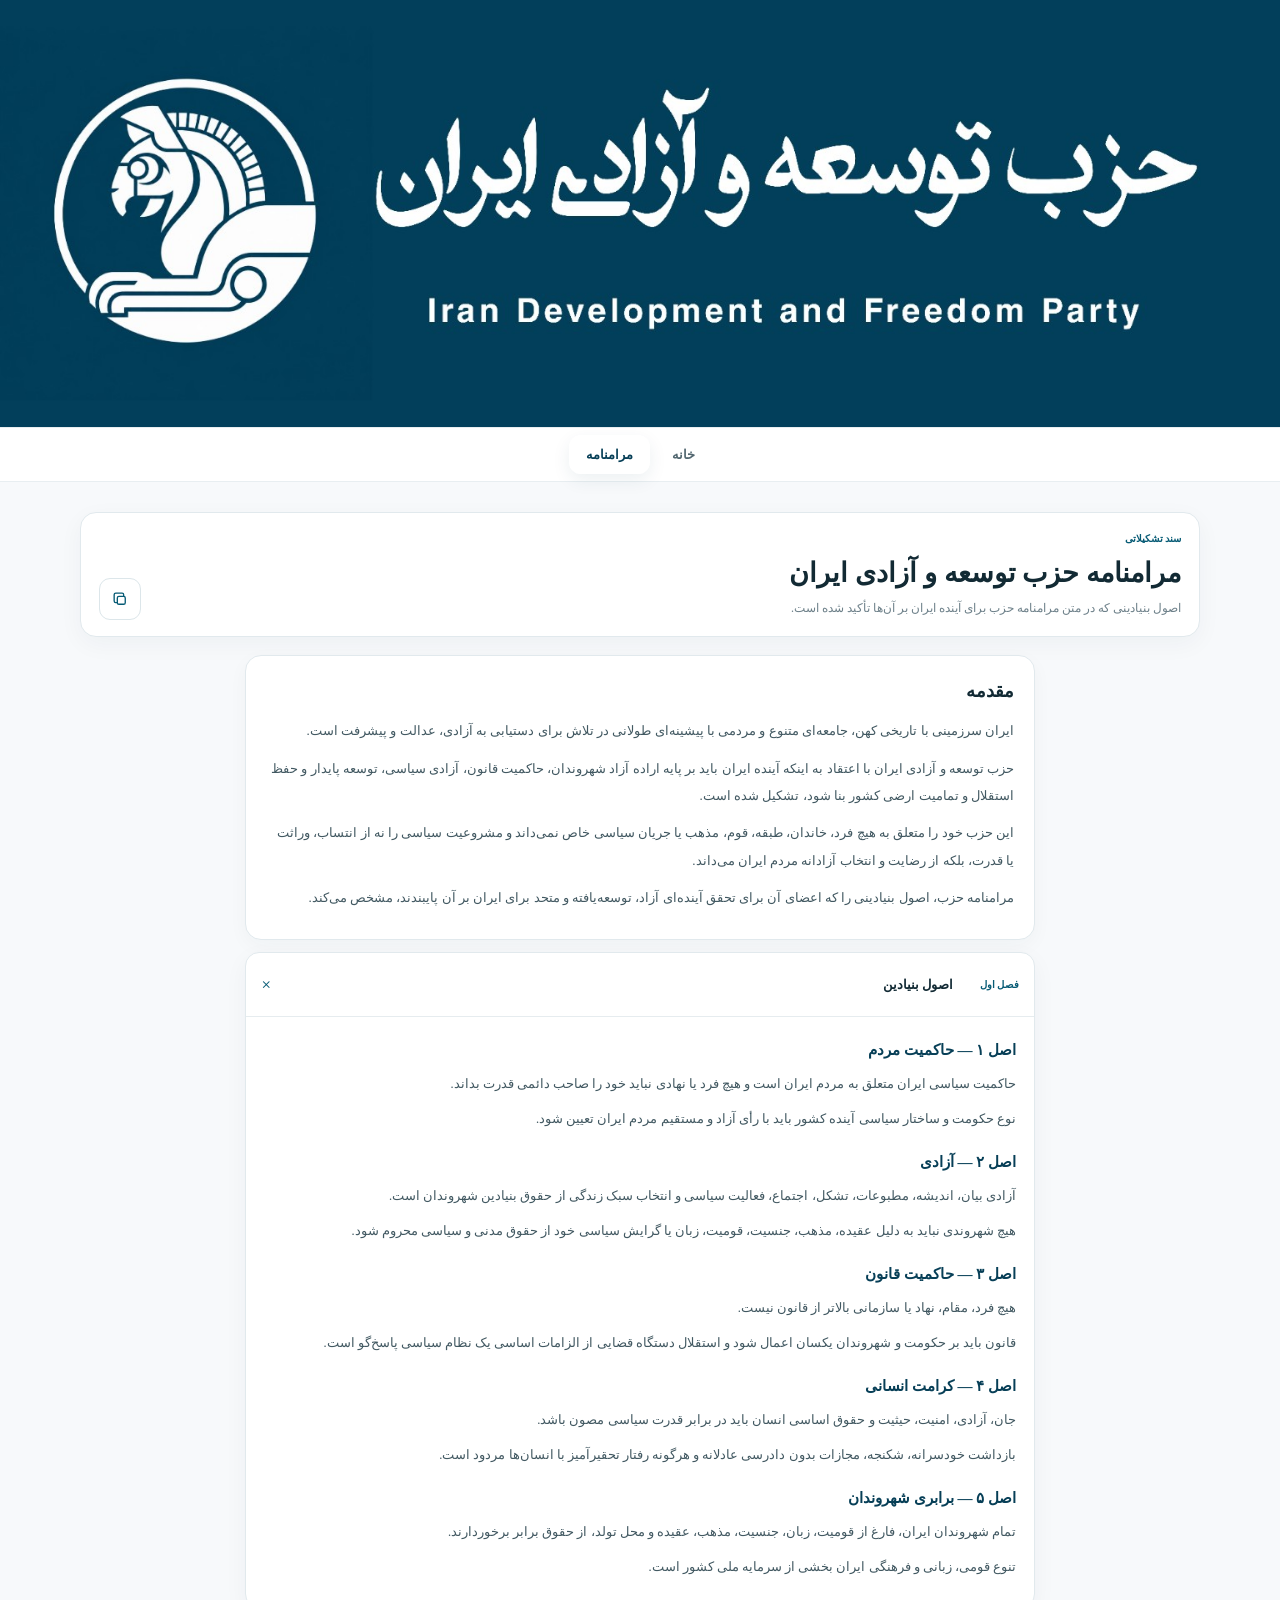
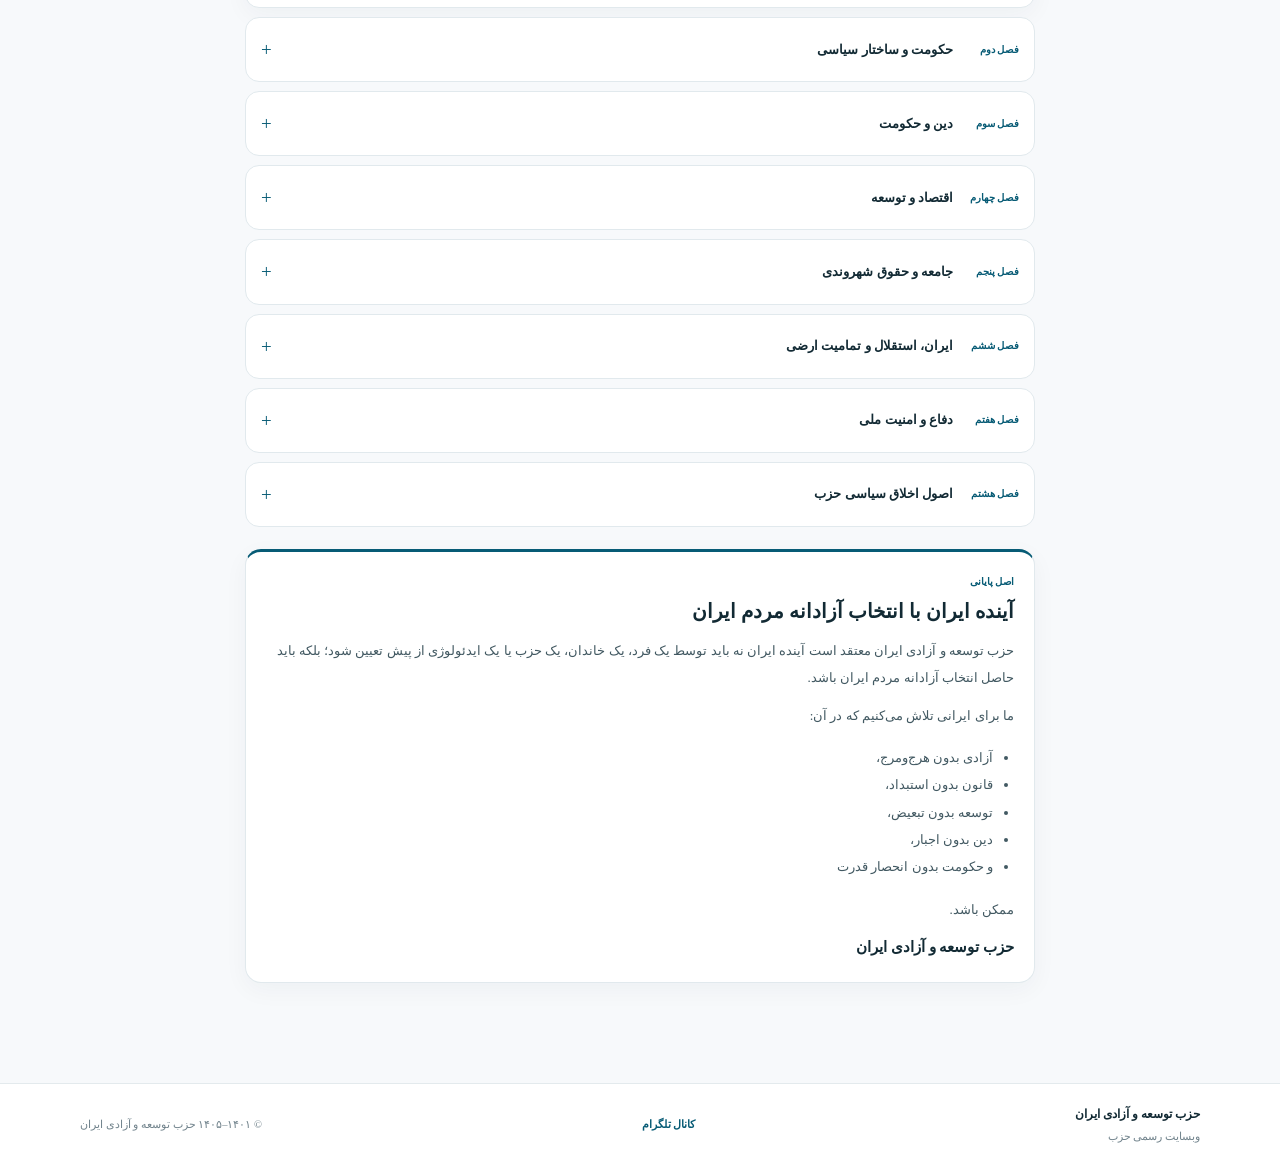
==== commit 98de5cfc: "Add files via upload" ====
--- a/maramname/index.html
+++ b/maramname/index.html
@@ -1,4 +1,4 @@
-<!doctype html><html lang="fa" dir="rtl"><head><meta charset="utf-8"><meta name="viewport" content="width=device-width,initial-scale=1,viewport-fit=cover"><meta name="theme-color" content="#073f57"><meta name="description" content="مرامنامه حزب توسعه و آزادی ایران"><meta name="robots" content="index,follow"><meta http-equiv="Content-Security-Policy" content="default-src 'self';base-uri 'self';object-src 'none';frame-ancestors 'none';form-action 'self';img-src 'self' data:;style-src 'self' 'unsafe-inline' https://fonts.googleapis.com;font-src 'self' https://fonts.gstatic.com;script-src 'self';connect-src 'self';upgrade-insecure-requests"><link rel="preconnect" href="https://fonts.googleapis.com"><link rel="preconnect" href="https://fonts.gstatic.com" crossorigin><link href="https://fonts.googleapis.com/css2?family=Vazirmatn:wght@400;500;600;700;800&display=swap" rel="stylesheet"><link rel="stylesheet" href="../style-site-2026.css"><title>مرامنامه حزب توسعه و آزادی ایران</title></head><body><header class="site-header"><a href="../"><img src="../header-site-org.jpg" alt="حزب توسعه و آزادی ایران" draggable="false"></a></header><nav class="main-nav"><div class="nav-inner"><a href="../">خانه</a><a href="../post/eelam/">بیانیه‌ها</a><a class="active" href="./">مرامنامه</a></div></nav><main class="container manifesto article"><div class="article-head"><div><div class="eyebrow">سند تشکیلاتی</div><h1>مرامنامه حزب توسعه و آزادی ایران</h1><p class="lead">اصول بنیادینی که در متن مرامنامه حزب برای آینده ایران بر آن‌ها تأکید شده است.</p></div><button class="icon-button" type="button" data-copy-url="/maramname/" aria-label="کپی لینک مرامنامه" title="کپی لینک"><svg viewBox="0 0 24 24"><rect x="8" y="8" width="10" height="10" rx="2"></rect><path d="M16 8V6a2 2 0 0 0-2-2H6a2 2 0 0 0-2 2v8a2 2 0 0 0 2 2h2"></path></svg></button></div>
+<!doctype html><html lang="fa" dir="rtl"><head><meta charset="utf-8"><meta name="viewport" content="width=device-width,initial-scale=1,viewport-fit=cover"><meta name="theme-color" content="#073f57"><meta name="description" content="مرامنامه حزب توسعه و آزادی ایران"><meta name="robots" content="index,follow"><meta http-equiv="Content-Security-Policy" content="default-src 'self';base-uri 'self';object-src 'none';frame-ancestors 'none';form-action 'self';img-src 'self' data:;style-src 'self' 'unsafe-inline' https://fonts.googleapis.com;font-src 'self' https://fonts.gstatic.com;script-src 'self';connect-src 'self';upgrade-insecure-requests"><link rel="preconnect" href="https://fonts.googleapis.com"><link rel="preconnect" href="https://fonts.gstatic.com" crossorigin><link href="https://fonts.googleapis.com/css2?family=Vazirmatn:wght@400;500;600;700;800&display=swap" rel="stylesheet"><link rel="stylesheet" href="../style-site-2026.css"><title>مرامنامه حزب توسعه و آزادی ایران</title></head><body><header class="site-header"><a href="../"><img src="../header-site-org.jpg" alt="حزب توسعه و آزادی ایران" draggable="false"></a></header><nav class="main-nav"><div class="nav-inner"><a href="../">خانه</a><a class="active" href="./">مرامنامه</a></div></nav><main class="container manifesto article"><div class="article-head"><div><div class="eyebrow">سند تشکیلاتی</div><h1>مرامنامه حزب توسعه و آزادی ایران</h1><p class="lead">اصول بنیادینی که در متن مرامنامه حزب برای آینده ایران بر آن‌ها تأکید شده است.</p></div><button class="icon-button" type="button" data-copy-url="/maramname/" aria-label="کپی لینک مرامنامه" title="کپی لینک"><svg viewBox="0 0 24 24"><rect x="8" y="8" width="10" height="10" rx="2"></rect><path d="M16 8V6a2 2 0 0 0-2-2H6a2 2 0 0 0-2 2v8a2 2 0 0 0 2 2h2"></path></svg></button></div>
 <section class="intro-text"><h2>مقدمه</h2><p>ایران سرزمینی با تاریخی کهن، جامعه‌ای متنوع و مردمی با پیشینه‌ای طولانی در تلاش برای دستیابی به آزادی، عدالت و پیشرفت است.</p><p>حزب توسعه و آزادی ایران با اعتقاد به اینکه آینده ایران باید بر پایه اراده آزاد شهروندان، حاکمیت قانون، آزادی سیاسی، توسعه پایدار و حفظ استقلال و تمامیت ارضی کشور بنا شود، تشکیل شده است.</p><p>این حزب خود را متعلق به هیچ فرد، خاندان، طبقه، قوم، مذهب یا جریان سیاسی خاص نمی‌داند و مشروعیت سیاسی را نه از انتساب، وراثت یا قدرت، بلکه از رضایت و انتخاب آزادانه مردم ایران می‌داند.</p><p>مرامنامه حزب، اصول بنیادینی را که اعضای آن برای تحقق آینده‌ای آزاد، توسعه‌یافته و متحد برای ایران بر آن پایبندند، مشخص می‌کند.</p></section>
 <div class="chapters">
 <details open><summary><span>فصل اول</span> اصول بنیادین <i>+</i></summary><div class="chapter-body"><h3>اصل ۱ — حاکمیت مردم</h3><p>حاکمیت سیاسی ایران متعلق به مردم ایران است و هیچ فرد یا نهادی نباید خود را صاحب دائمی قدرت بداند.</p><p>نوع حکومت و ساختار سیاسی آینده کشور باید با رأی آزاد و مستقیم مردم ایران تعیین شود.</p><h3>اصل ۲ — آزادی</h3><p>آزادی بیان، اندیشه، مطبوعات، تشکل، اجتماع، فعالیت سیاسی و انتخاب سبک زندگی از حقوق بنیادین شهروندان است.</p><p>هیچ شهروندی نباید به دلیل عقیده، مذهب، جنسیت، قومیت، زبان یا گرایش سیاسی خود از حقوق مدنی و سیاسی محروم شود.</p><h3>اصل ۳ — حاکمیت قانون</h3><p>هیچ فرد، مقام، نهاد یا سازمانی بالاتر از قانون نیست.</p><p>قانون باید بر حکومت و شهروندان یکسان اعمال شود و استقلال دستگاه قضایی از الزامات اساسی یک نظام سیاسی پاسخ‌گو است.</p><h3>اصل ۴ — کرامت انسانی</h3><p>جان، آزادی، امنیت، حیثیت و حقوق اساسی انسان باید در برابر قدرت سیاسی مصون باشد.</p><p>بازداشت خودسرانه، شکنجه، مجازات بدون دادرسی عادلانه و هرگونه رفتار تحقیرآمیز با انسان‌ها مردود است.</p><h3>اصل ۵ — برابری شهروندان</h3><p>تمام شهروندان ایران، فارغ از قومیت، زبان، جنسیت، مذهب، عقیده و محل تولد، از حقوق برابر برخوردارند.</p><p>تنوع قومی، زبانی و فرهنگی ایران بخشی از سرمایه ملی کشور است.</p></div></details>
--- a/style-site-2026.css
+++ b/style-site-2026.css
@@ -1,2 +1,19 @@
 *{box-sizing:border-box}html{scroll-behavior:smooth;overflow-x:hidden}body{margin:0;background:#f7f9fb;color:#122a34;font-family:"Vazirmatn";font-size:15px;line-height:1.95;-webkit-font-smoothing:antialiased}a{color:inherit;text-decoration:none}button{font:inherit}.container{width:min(1120px,calc(100% - 32px));margin-inline:auto}.site-header{position:relative;z-index:20;background:#fff;border-bottom:1px solid #e7edf0;line-height:0}.site-header a{display:block}.site-header img{display:block;width:100%;height:auto;aspect-ratio:1536/512;max-width:1536px;margin-inline:auto;object-fit:contain}.main-nav{position:sticky;top:0;z-index:30;background:rgba(255,255,255,.92);backdrop-filter:blur(16px);-webkit-backdrop-filter:blur(16px);border-bottom:1px solid #e8eef1}.nav-inner{width:min(1120px,calc(100% - 32px));margin:auto;display:flex;justify-content:center;gap:5px;padding:7px 0}.nav-inner a{padding:7px 17px;border-radius:12px;color:#526770;font-size:13px;font-weight:600;transition:.18s ease}.nav-inner a:hover{color:#073f57}.nav-inner a.active{background:rgba(255,255,255,.86);box-shadow:0 6px 18px rgba(7,63,87,.08);color:#073f57}.news-section{padding:28px 0 16px}.section-head{display:flex;align-items:center;justify-content:space-between;gap:12px;margin-bottom:12px}.section-head h1{font-size:21px;line-height:1.6;margin:0;font-weight:700}.section-count{font-size:11px;color:#788b94}.news-carousel-wrap{position:relative;padding-inline:4px}.news-track{display:flex;flex-direction:row;gap:14px;overflow-x:auto;overflow-y:hidden;scroll-snap-type:x mandatory;scrollbar-width:none;padding:3px 2px 12px;-webkit-overflow-scrolling:touch;overscroll-behavior-x:contain}.news-track::-webkit-scrollbar{display:none}.news-card{direction:rtl;flex:0 0 52%;max-width:580px;scroll-snap-align:center;background:#fff;border:1px solid #e2e9ed;border-radius:17px;box-shadow:0 8px 26px rgba(16,48,63,.065);overflow:hidden}.news-cover{display:block;height:170px;background:#e9eef1;overflow:hidden}.news-cover img{width:100%;height:100%;object-fit:cover;display:block}.news-body{padding:13px 15px 15px}.news-date,.article-date{direction:ltr;display:flex;align-items:center;justify-content:space-between;gap:12px;font-size:10.5px;color:#687b84;white-space:nowrap}.news-date .gregorian,.article-date span:first-child{direction:ltr;text-align:left}.news-date .shamsi,.article-date span:last-child{direction:rtl;text-align:right}.news-type{margin-top:7px;color:#0b657f;font-size:10px;font-weight:700}.news-body h2{font-size:16px;line-height:1.65;margin:3px 0 4px}.news-body p{font-size:11.5px;line-height:1.9;color:#6a7c84;margin:0;display:-webkit-box;-webkit-line-clamp:2;-webkit-box-orient:vertical;overflow:hidden}.card-link{display:inline-block;margin-top:8px;color:#075b75;font-size:10.5px;font-weight:700}.carousel-arrow{position:absolute;z-index:3;top:50%;transform:translateY(-50%);width:38px;height:38px;border:1px solid #dfe7eb;border-radius:50%;background:#fff;color:#075b75;box-shadow:0 7px 18px rgba(15,49,65,.12);display:grid;place-items:center;cursor:pointer;font-size:25px;line-height:1}.carousel-arrow.prev{right:-5px}.carousel-arrow.next{left:-5px}.carousel-arrow:active{transform:translateY(-50%) scale(.95)}.news-timer{height:2px;width:min(210px,52%);margin:5px auto 8px;background:#e5ebee;border-radius:99px;overflow:hidden}.news-timer span{display:block;height:100%;width:0;background:#075b75;border-radius:inherit}.dots{display:flex;justify-content:center;gap:6px}.dots button{width:6px;height:6px;border:0;border-radius:50%;padding:0;background:#c8d3d8;cursor:pointer}.dots button.active{width:18px;border-radius:99px;background:#075b75}.quick-links{display:flex;gap:10px;padding:18px 0 48px}.quick-links a{flex:1;min-height:52px;display:flex;align-items:center;justify-content:space-between;padding:0 16px;background:#fff;border:1px solid #e3eaed;border-radius:13px;color:#24434f;font-size:12px;font-weight:600;box-shadow:0 6px 20px rgba(16,48,63,.04)}.quick-links b{font-size:17px;color:#075b75}.article{padding:24px 0 70px}.back-link{display:inline-block;color:#075b75;font-size:11px;font-weight:600;margin-bottom:12px}.article-card{background:#fff;border:1px solid #e1e9ed;border-radius:19px;box-shadow:0 10px 32px rgba(16,48,63,.055);overflow:hidden}.article-image{display:block;width:100%;max-height:560px;object-fit:cover}.mahsa-image{object-fit:contain;background:#000}.article-content{max-width:790px;margin-inline:auto;padding:22px 24px 30px}.article-content h1{font-size:28px;line-height:1.5;margin:7px 0 16px}.article-content h2{font-size:18px;margin:24px 0 8px;color:#073f57}.article-content p{margin:0 0 15px;color:#425962;font-size:14px;line-height:2.2}.article-content ul{padding-right:22px;color:#425962}.article-content li{margin-bottom:7px;font-size:13.5px}.signature{margin-top:28px;padding-top:18px;border-top:1px solid #e5ecef}.telegram-post{color:#075b75;font-weight:700}.article-tools{display:flex;gap:8px;align-items:center;margin-top:12px}.button,.copy-button{min-height:42px;padding:7px 15px;border-radius:11px;border:1px solid #dce6ea;background:#fff;color:#075b75;font-size:12px;font-weight:600;cursor:pointer}.button.secondary{background:#075b75;color:#fff;border-color:#075b75}.site-footer{border-top:1px solid #e3eaed;background:#fff}.footer-inner{min-height:82px;display:flex;align-items:center;justify-content:space-between;gap:20px}.footer-inner strong,.footer-inner span{display:block}.footer-inner strong{font-size:12px}.footer-inner span,.footer-inner small,.footer-inner>a{font-size:10.5px;color:#71838c}.footer-inner>a{font-weight:600;color:#075b75}.toast{position:fixed;bottom:20px;left:50%;transform:translate(-50%,15px);opacity:0;pointer-events:none;background:#123642;color:#fff;padding:7px 12px;border-radius:9px;font-size:10px;z-index:60;transition:.2s ease}.toast.show{opacity:1;transform:translate(-50%,0)}.not-found{min-height:100vh;display:grid;place-items:center;text-align:center}.not-found strong{font-size:70px;color:#075b75}.not-found h1{margin:0}.not-found p{color:#6d7d85}.not-found .button{display:inline-flex;align-items:center;justify-content:center;background:#075b75;color:#fff}.quick-links+*{margin-top:0}@media(max-width:700px){.container{width:calc(100% - 20px)}.site-header img{aspect-ratio:1536/512}.nav-inner{width:calc(100% - 20px)}.nav-inner a{padding:7px 13px;font-size:12px}.news-section{padding-top:20px}.news-card{flex-basis:82%;max-width:none}.news-cover{height:142px}.news-body{padding:12px}.news-body h2{font-size:15px}.news-body p{font-size:11px}.carousel-arrow{width:34px;height:34px;font-size:22px}.carousel-arrow.prev{right:-2px}.carousel-arrow.next{left:-2px}.quick-links{padding-bottom:34px}.article-content{padding:18px 16px 25px}.article-content h1{font-size:23px}.article-content p{font-size:13px;line-height:2.1}.footer-inner{min-height:110px;display:grid;grid-template-columns:1fr 1fr;gap:4px 12px;padding:15px 0}.footer-inner small{grid-column:1/-1}.article-tools{flex-wrap:wrap}}@media(prefers-reduced-motion:reduce){html{scroll-behavior:auto}.news-track{scroll-behavior:auto}}
 .manifesto{padding-top:30px}.manifesto .article-head{display:flex;align-items:flex-end;justify-content:space-between;gap:18px;margin-bottom:18px}.manifesto .article-head h1{font-size:27px;line-height:1.5;margin:4px 0}.manifesto .eyebrow{font-size:10px;color:#075b75;font-weight:700}.manifesto .lead{font-size:12px;color:#6e818a;margin:0}.icon-button{width:42px;height:42px;border:1px solid #dce6ea;background:#fff;border-radius:11px;color:#075b75;display:grid;place-items:center;cursor:pointer}.icon-button svg{width:19px;height:19px;fill:none;stroke:currentColor;stroke-width:1.7;stroke-linecap:round;stroke-linejoin:round}.intro-text,.chapters,.final-principle{max-width:790px;margin-inline:auto}.intro-text{border-top:1px solid #e3eaed;padding-top:20px;margin-bottom:16px}.intro-text h2{font-size:18px;margin:0 0 8px}.intro-text p{font-size:13px;line-height:2.1;color:#425962;margin:0 0 10px}.chapters{display:grid;gap:8px}.chapters details{background:#fff;border:1px solid #e1e9ed;border-radius:13px;overflow:hidden}.chapters details[open]{box-shadow:0 7px 24px rgba(16,48,63,.045)}.chapters summary{list-style:none;cursor:pointer;padding:13px 15px;display:flex;align-items:center;gap:12px;font-weight:700;font-size:13px}.chapters summary::-webkit-details-marker{display:none}.chapters summary span{color:#075b75;font-size:10px;min-width:54px}.chapters summary i{font-style:normal;margin-right:auto;color:#075b75;font-size:19px;font-weight:400;transition:transform .2s}.chapters details[open] summary i{transform:rotate(45deg)}.chapter-body{padding:3px 18px 18px;border-top:1px solid #e6ecef}.chapter-body h3{font-size:15px;line-height:1.7;margin:18px 0 7px;color:#073f57}.chapter-body p,.chapter-body li{font-size:12.5px;line-height:2.1;color:#425962}.chapter-body p{margin:0 0 9px}.chapter-body ul{padding-right:21px}.chapter-body li{margin-bottom:4px}.final-principle{margin-top:22px;padding:20px 0 0;border-top:2px solid #075b75}.final-principle h2{font-size:20px;line-height:1.6;margin:4px 0 10px}.final-principle p,.final-principle li{font-size:13px;line-height:2.1;color:#425962}.final-principle p{margin:0 0 10px}.final-principle ul{padding-right:21px}
+.news-menu-button{width:34px;height:34px;border:1px solid #dfe7eb;border-radius:10px;background:#fff;display:grid;place-items:center;gap:3px;padding:7px;cursor:pointer;box-shadow:0 5px 15px rgba(16,48,63,.05)}
+.news-menu-button span{display:block;width:15px;height:1.7px;background:#075b75;border-radius:2px}
+.news-menu{position:relative;z-index:10;width:min(420px,100%);margin:-3px 0 12px auto;background:#fff;border:1px solid #e1e9ed;border-radius:14px;box-shadow:0 12px 30px rgba(16,48,63,.10);overflow:hidden}
+.news-menu[hidden]{display:none}
+.news-menu a{display:flex;align-items:center;justify-content:space-between;gap:12px;padding:11px 14px;border-bottom:1px solid #edf1f3}
+.news-menu a:last-child{border-bottom:0}
+.news-menu a span{font-size:12px;font-weight:700;color:#24434f}
+.news-menu a small{font-size:9.5px;color:#71838c;direction:ltr;white-space:nowrap}
+.icon-copy{width:42px;min-width:42px;padding:7px;display:grid;place-items:center}
+.icon-copy svg{width:19px;height:19px;fill:none;stroke:currentColor;stroke-width:1.7;stroke-linecap:round;stroke-linejoin:round}
+.manifesto .article-head{background:#fff;border:1px solid #e1e9ed;border-radius:16px;padding:16px 18px;box-shadow:0 7px 24px rgba(16,48,63,.045)}
+.manifesto .intro-text{background:#fff;border:1px solid #e1e9ed;border-radius:16px;padding:18px 20px;margin-bottom:12px;box-shadow:0 6px 20px rgba(16,48,63,.035)}
+.manifesto .chapters{gap:9px}
+.manifesto .chapters details{border-radius:14px}
+.manifesto .chapters summary{min-height:48px}
+.manifesto .final-principle{background:#fff;border:1px solid #e1e9ed;border-top:3px solid #075b75;border-radius:16px;padding:20px;margin-bottom:30px;box-shadow:0 7px 24px rgba(16,48,63,.045)}
+@media(max-width:700px){.news-menu-button{width:32px;height:32px}.news-menu a{padding:10px 12px}.manifesto{padding-top:20px}.manifesto .article-head{padding:14px}.manifesto .article-head h1{font-size:22px}.manifesto .intro-text{padding:15px}.manifesto .final-principle{padding:17px}}
